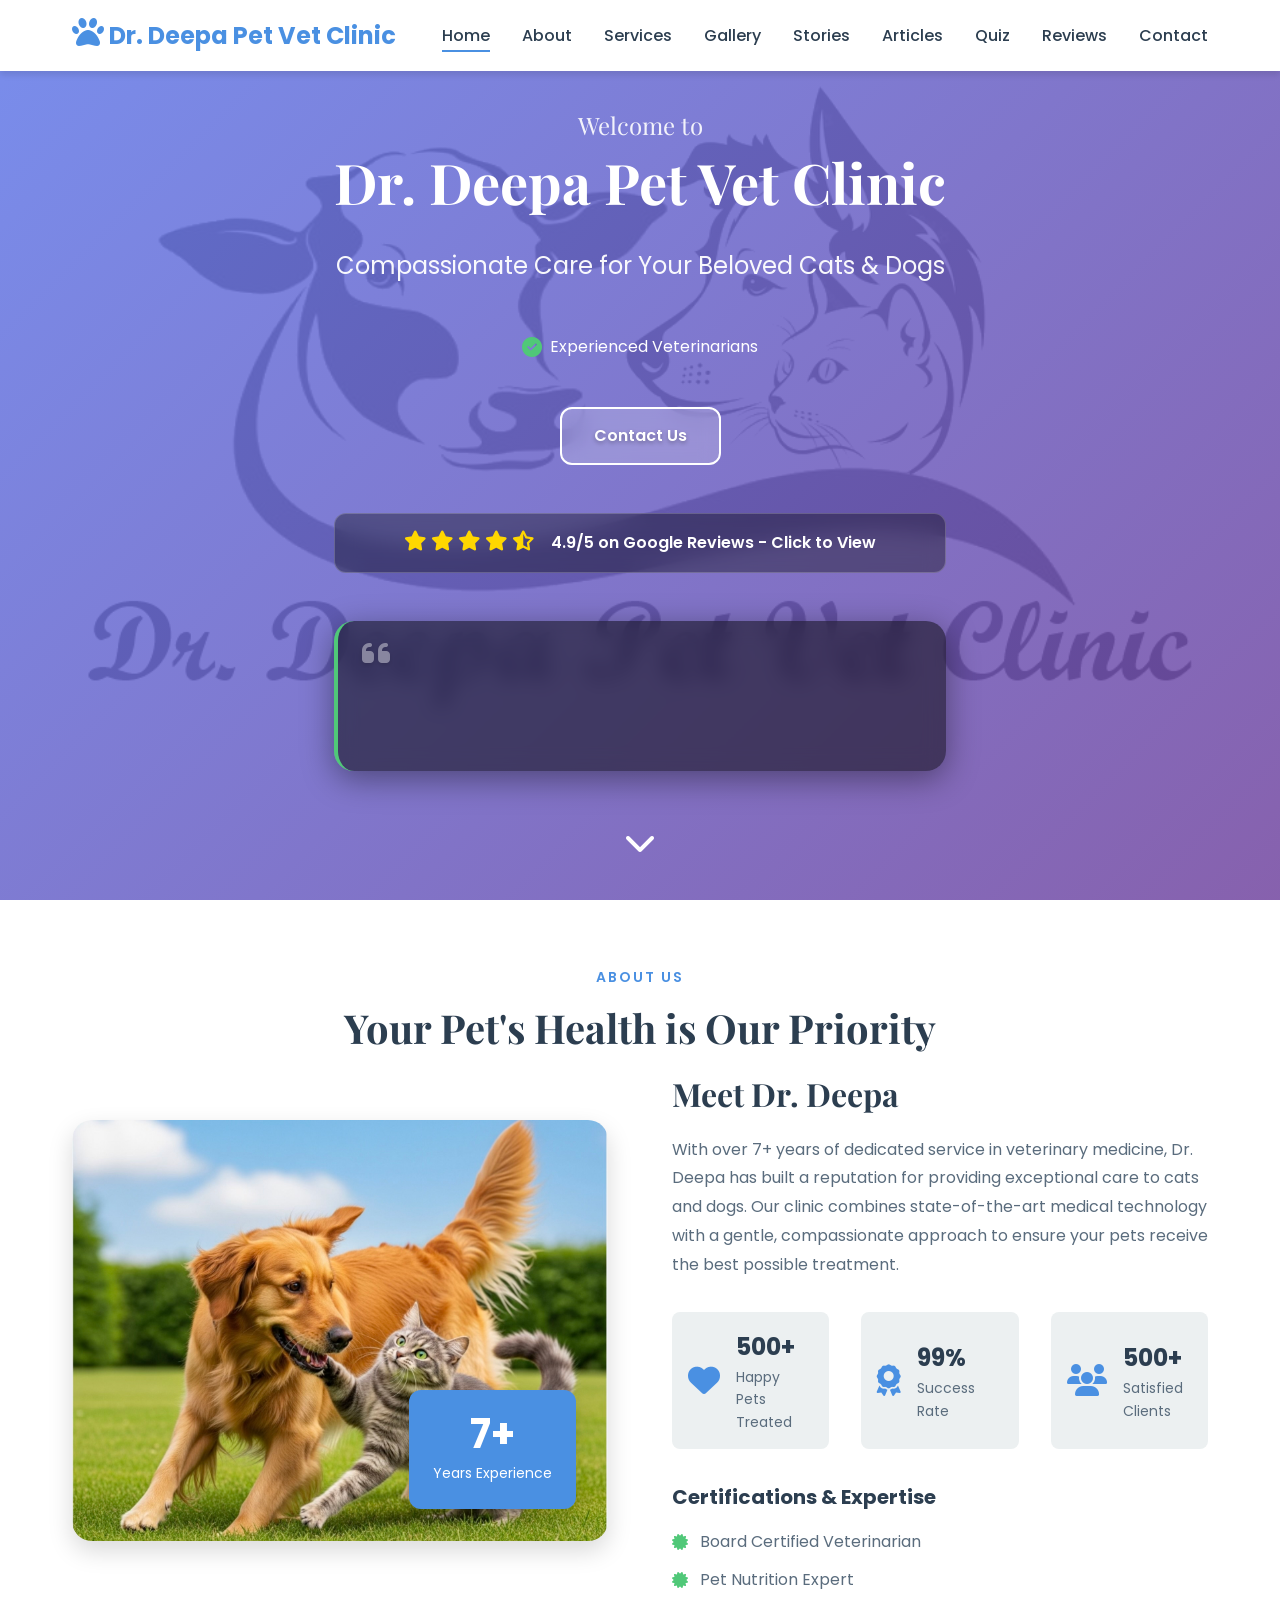
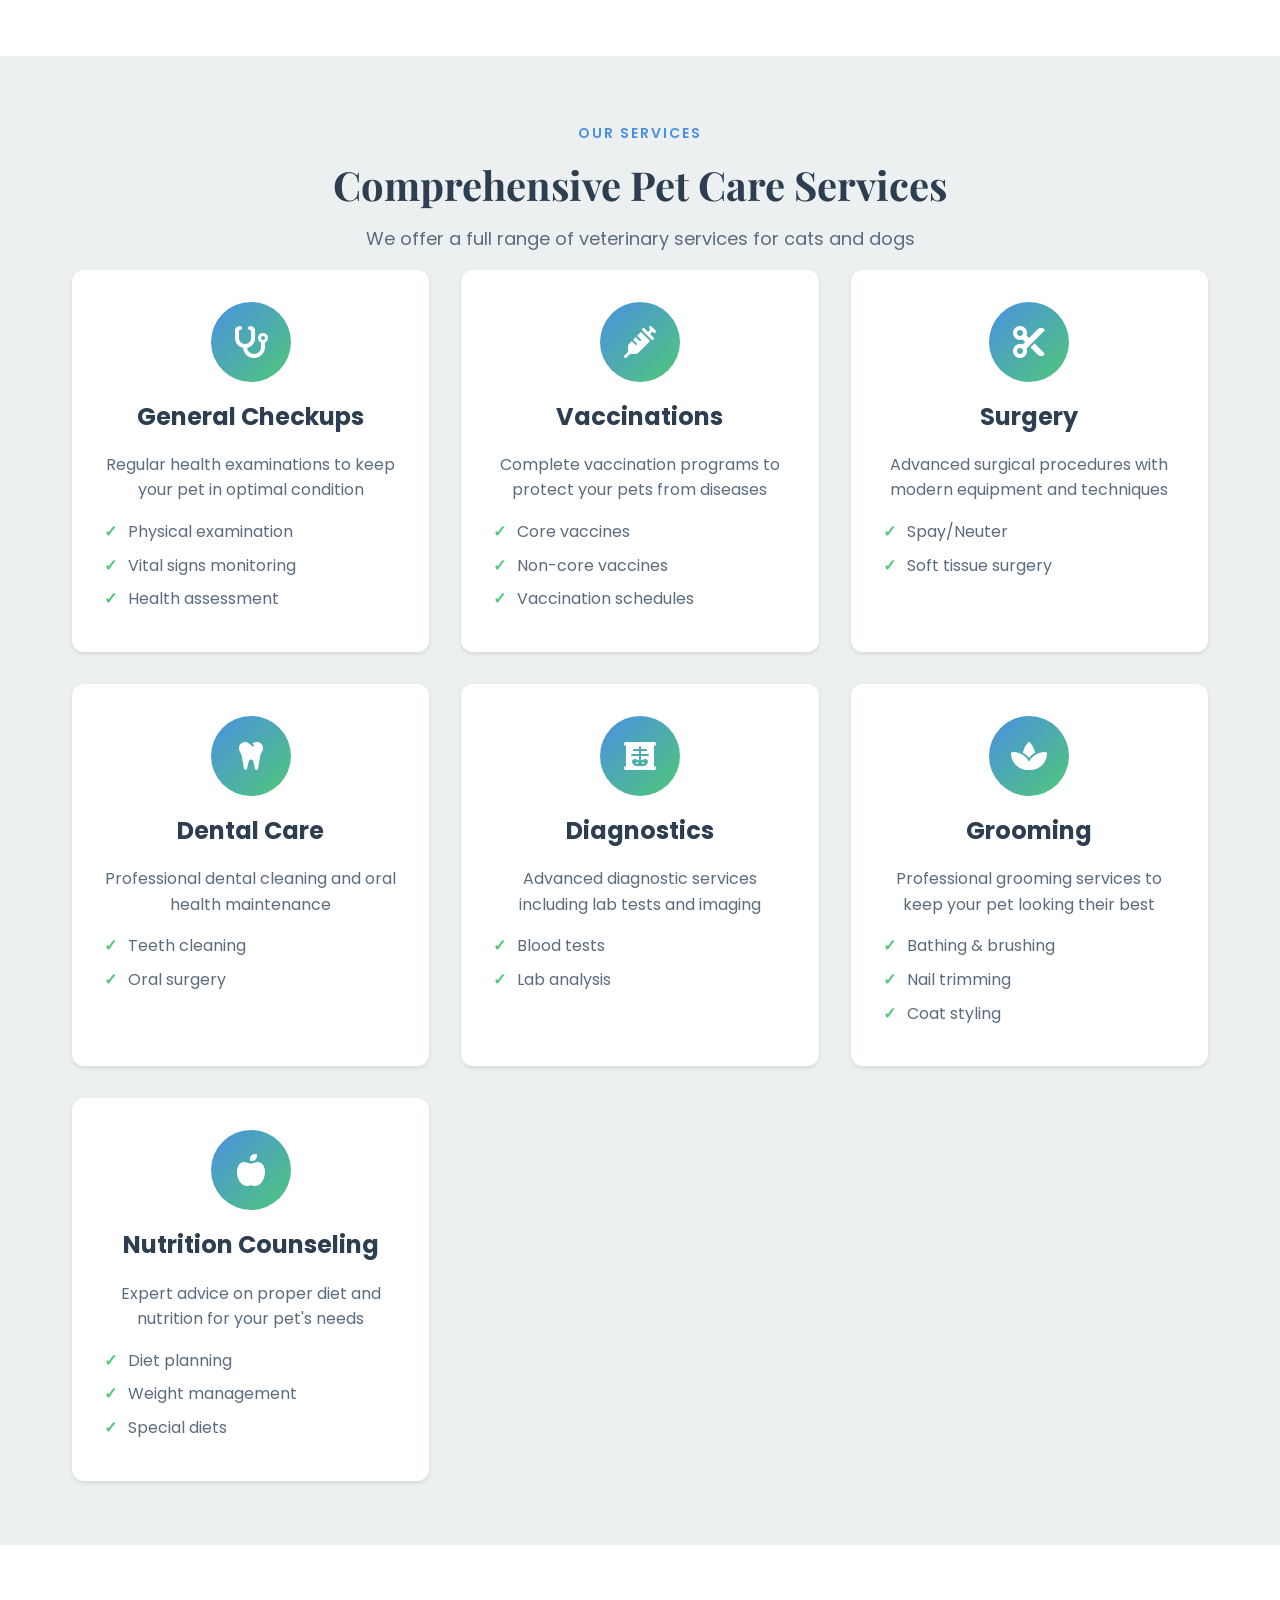
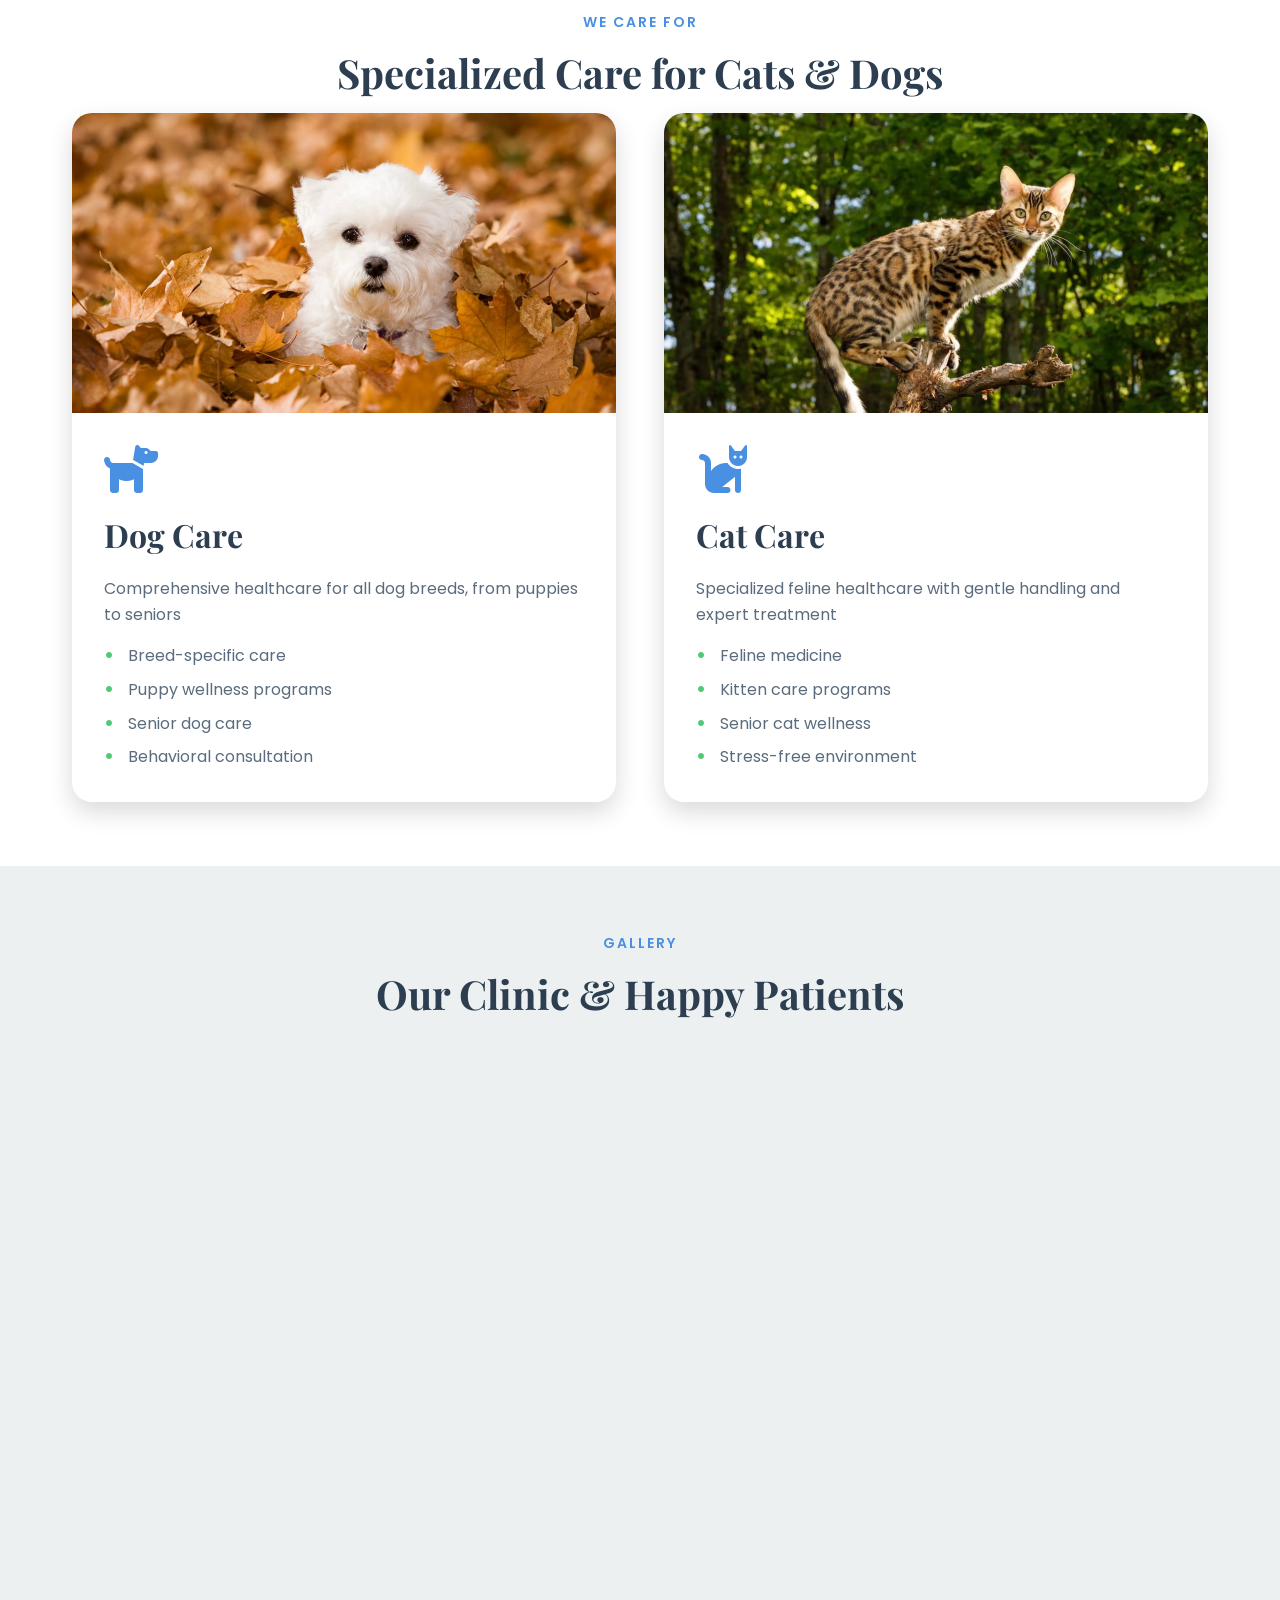
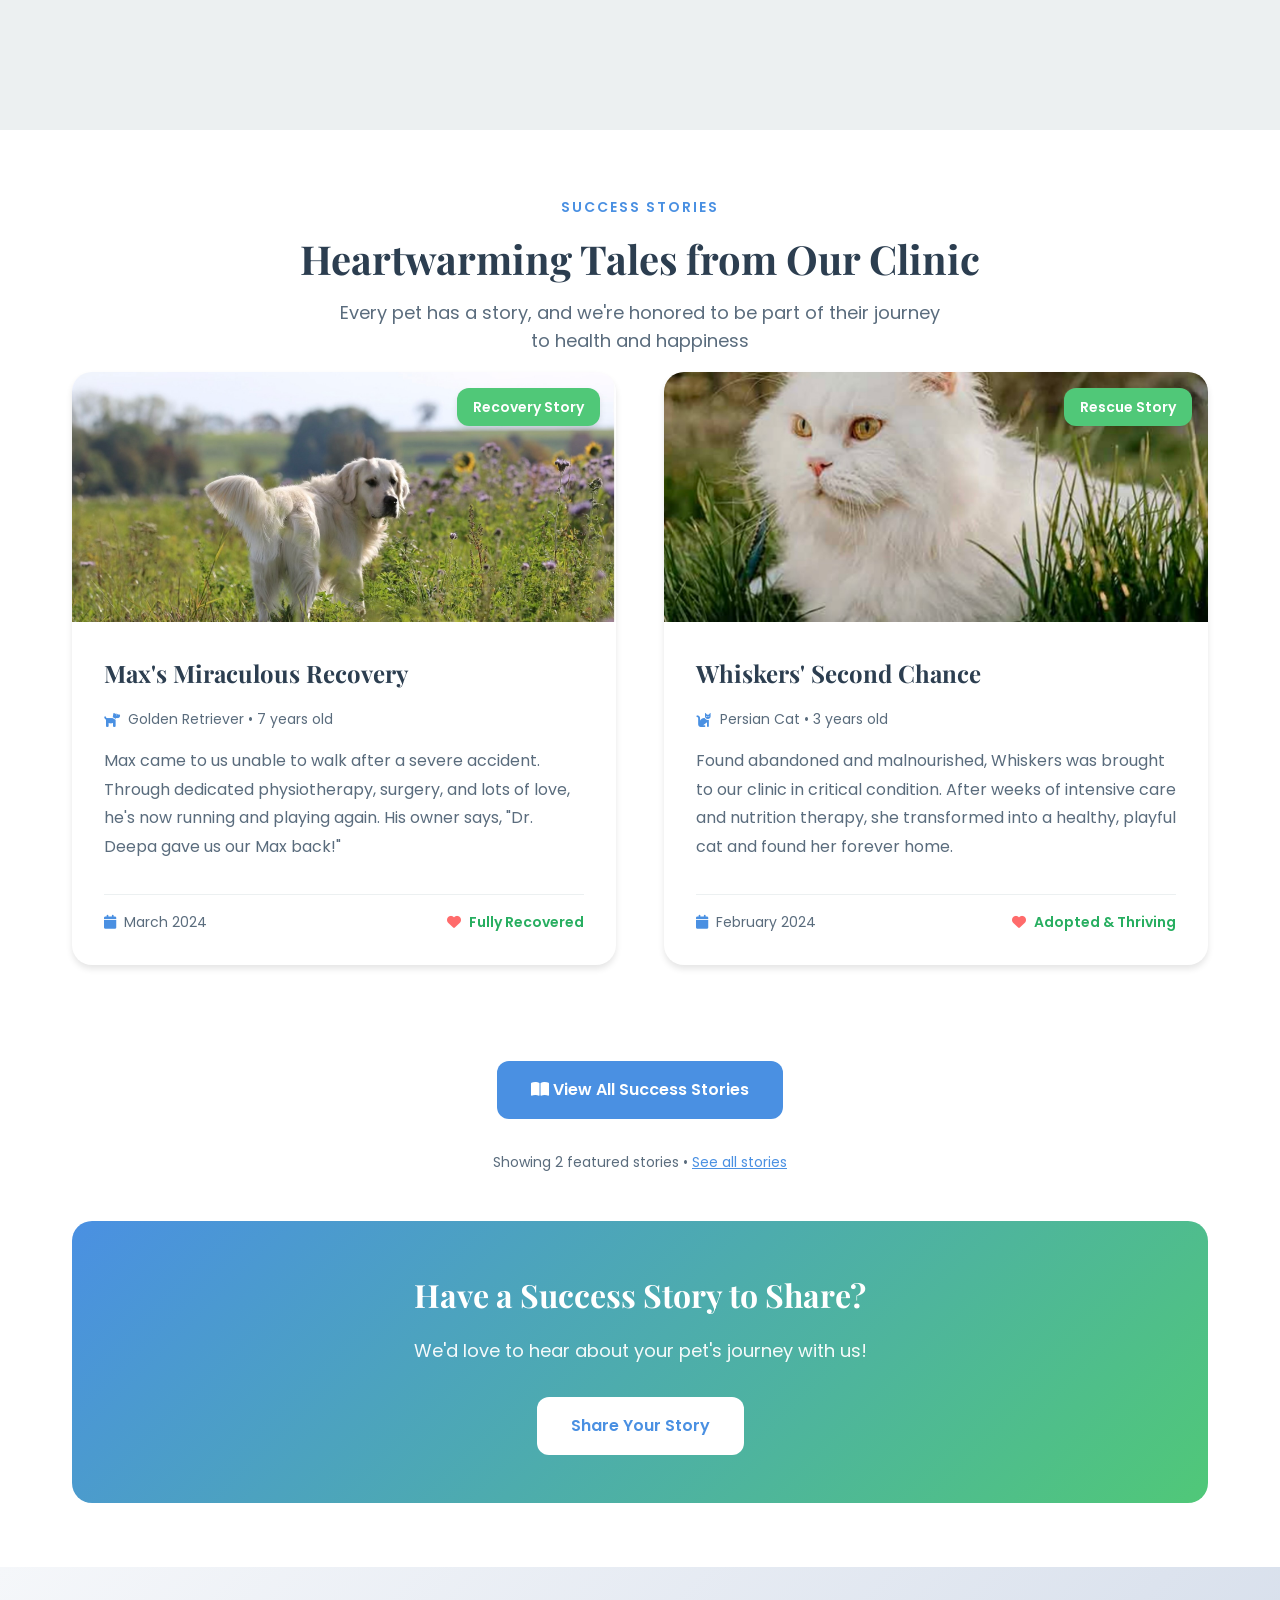
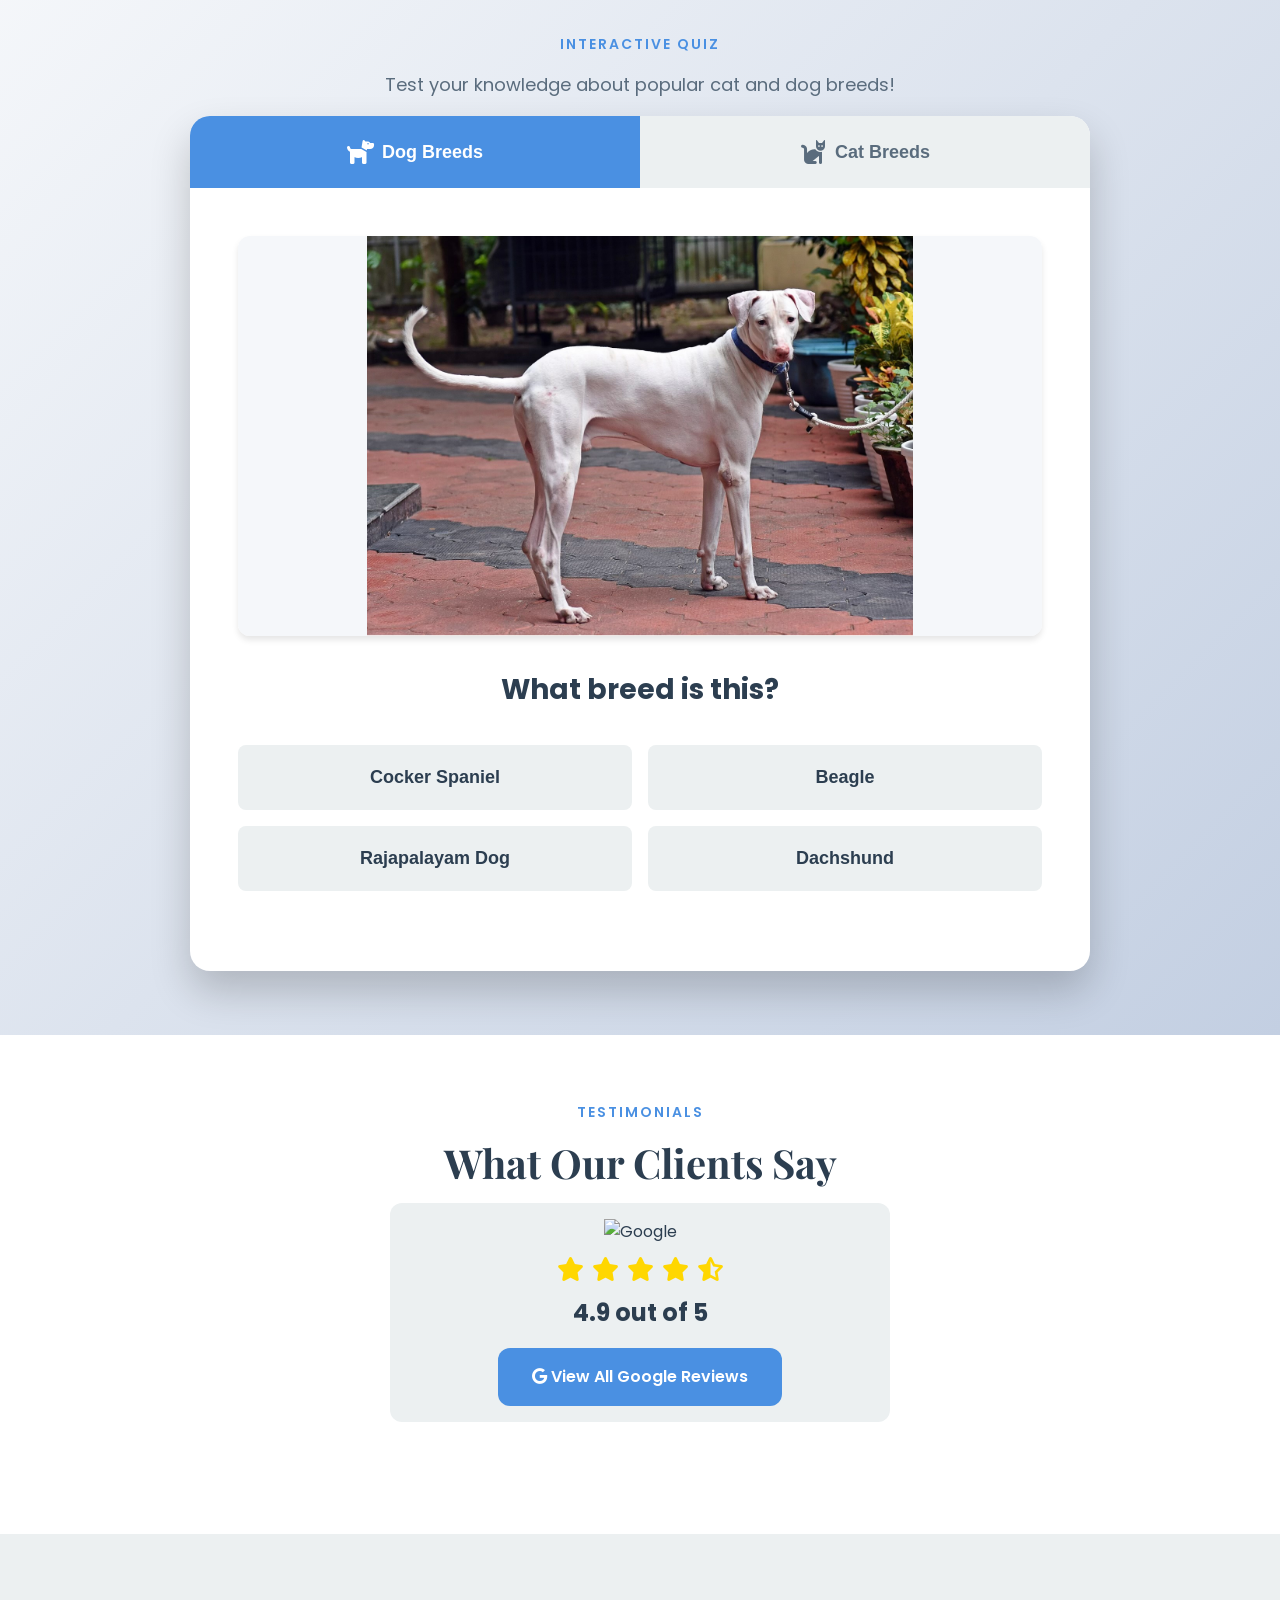
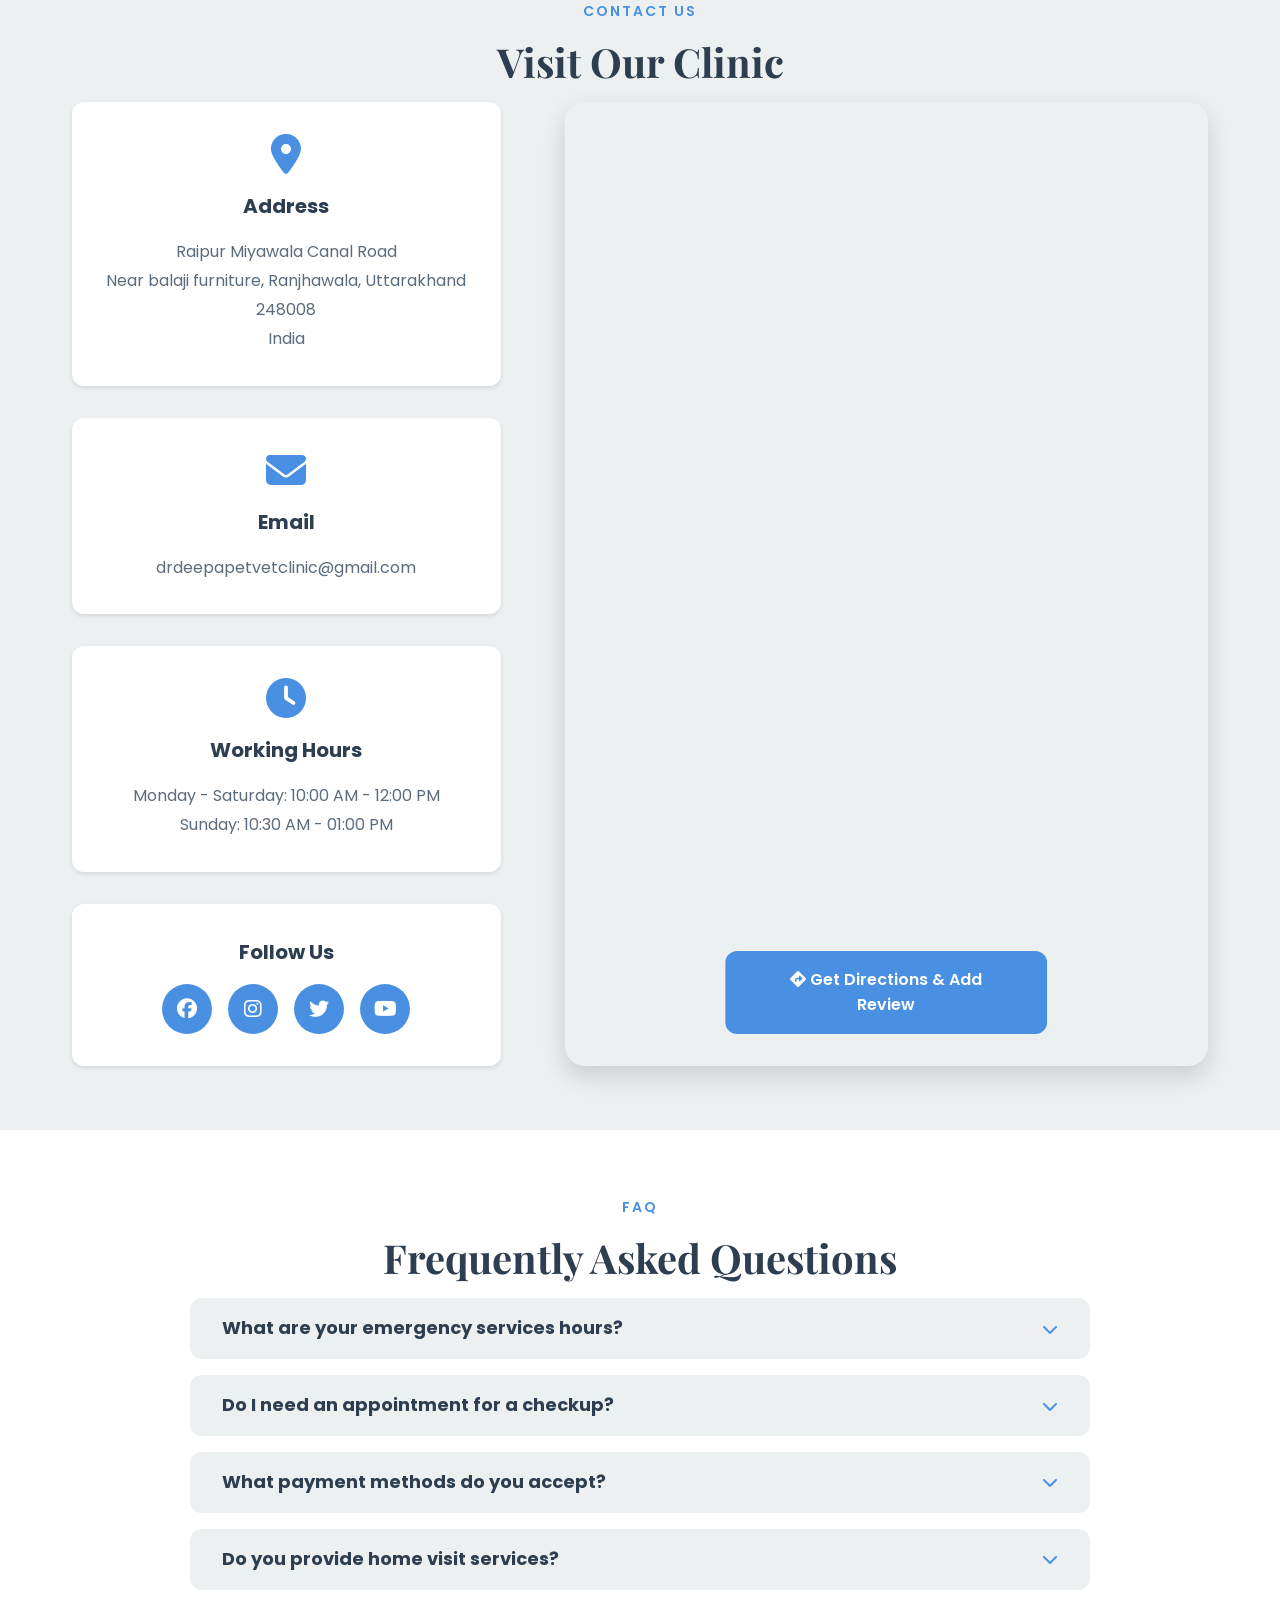
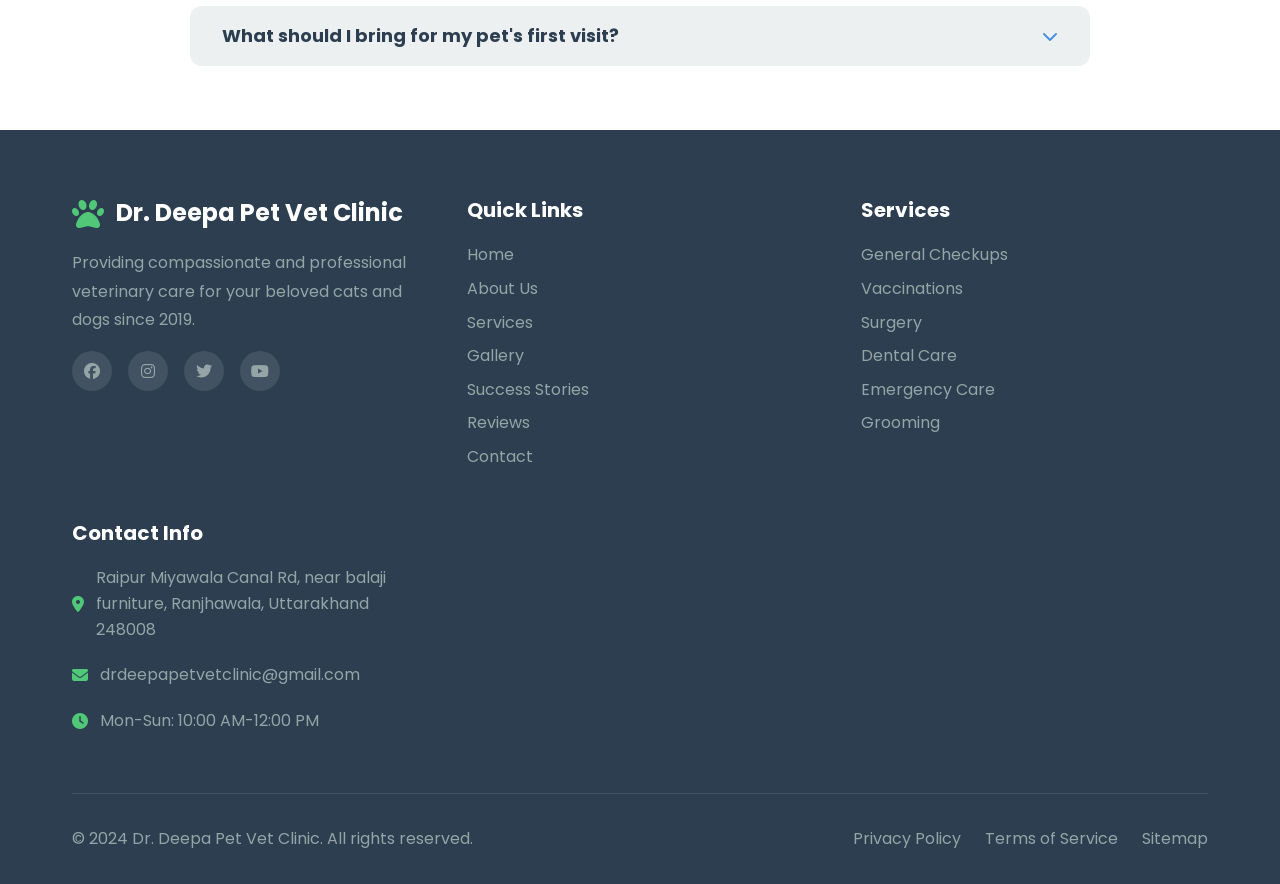
==== index.html @ 6dcbbefd "remove the share story code from the html pages and insert into the gs base dir" ====
<!DOCTYPE html>
<html lang="en">
<head>
    <meta charset="UTF-8">
    <meta name="viewport" content="width=device-width, initial-scale=1.0">
    <meta name="description" content="Dr. Deepa Pet Vet Clinic - Professional veterinary care for cats and dogs. Expert pet healthcare services with compassion and dedication.">
    <meta name="keywords" content="veterinary clinic, pet care, dog vet, cat vet, pet hospital, animal clinic">
    <title>Dr. Deepa Pet Vet Clinic - Expert Care for Your Pets</title>
    <link rel="stylesheet" href="css/styles.css">
    <link rel="stylesheet" href="https://cdnjs.cloudflare.com/ajax/libs/font-awesome/6.4.0/css/all.min.css">
    <link rel="preconnect" href="https://fonts.googleapis.com">
    <link rel="preconnect" href="https://fonts.gstatic.com" crossorigin>
    <link href="https://fonts.googleapis.com/css2?family=Poppins:wght@300;400;500;600;700&family=Playfair+Display:wght@600;700&display=swap" rel="stylesheet">
    <script src="js/components-loader.js"></script>
    <!-- Load config before other scripts -->
    <script src="js/config.js"></script>
</head>
<body>
    <!-- Header loads automatically from includes/header.html -->

    <!-- Hero Section -->
    <section id="home" class="hero">
        <div class="hero-overlay"></div>
        <div class="container">
            <div class="hero-content">
                <h1 class="hero-title">
                    <span class="title-small">Welcome to</span>
                    Dr. Deepa Pet Vet Clinic
                </h1>
                <p class="hero-subtitle">Compassionate Care for Your Beloved Cats & Dogs</p>
                <div class="hero-features">
                    <!-- <div class="feature-item">
                        <i class="fas fa-check-circle"></i>
                        <span>24/7 Emergency Care</span>
                    </div> -->
                    <div class="feature-item">
                        <i class="fas fa-check-circle"></i>
                        <span>Experienced Veterinarians</span>
                    </div>
                    <!--<div class="feature-item">
                        <i class="fas fa-check-circle"></i>
                        <span>Modern Facilities</span>
                    </div>-->
                </div>
                                
                <div class="hero-buttons">
                    <!--<a href="#appointment" class="btn btn-primary">Book Appointment</a> -->
                    <a href="#contact" class="btn btn-secondary">Contact Us</a>
                </div>
                <a href="https://www.google.com/maps/place/Dr.+Deepa+pet+vet+clinic/@30.2950861,78.0980542,893m/data=!3m1!1e3!4m8!3m7!1s0x390929faa0e5a02b:0xa0e7e390190be744!8m2!3d30.2951689!4d78.0978351!9m1!1b1!16s%2Fg%2F11kj9lx5db?entry=ttu&g_ep=EgoyMDI2MDMyNC4wIKXMDSoASAFQAw%3D%3D" target="_blank" class="google-rating-hero" style="text-decoration: none; color: inherit; cursor: pointer;">
                    <div class="rating-stars">
                        <i class="fas fa-star"></i>
                        <i class="fas fa-star"></i>
                        <i class="fas fa-star"></i>
                        <i class="fas fa-star"></i>
                        <i class="fas fa-star-half-alt"></i>
                    </div>
                    <span class="rating-text">4.9/5 on Google Reviews - Click to View</span>
                </a>
                                <!-- Rotating Quotes Section -->
                <div class="hero-quotes">
                    <div class="quote-container">
                        <i class="fas fa-quote-left quote-icon"></i>
                        <p class="quote-text" id="quoteText"></p>
                        <span class="quote-author" id="quoteAuthor"></span>
                    </div>
                </div>
            </div>
        </div>
        <div class="hero-scroll">
            <a href="#about">
                <i class="fas fa-chevron-down"></i>
            </a>
        </div>
    </section>

    <!-- About Section -->
    <section id="about" class="about">
        <div class="container">
            <div class="section-header">
                <span class="section-subtitle">About Us</span>
                <h2 class="section-title">Your Pet's Health is Our Priority</h2>
            </div>
            <div class="about-content">
                <div class="about-image">
                    <img src="images/vet-with-pet.jpg" alt="Dr. Deepa with pet" onerror="this.src='https://images.unsplash.com/photo-1576201836106-db1758fd1c97?w=600&h=400&fit=crop'">
                    <div class="experience-badge">
                        <span class="badge-number">7+</span>
                        <span class="badge-text">Years Experience</span>
                    </div>
                </div>
                <div class="about-text">
                    <h3>Meet Dr. Deepa</h3>
                    <p>With over 7+ years of dedicated service in veterinary medicine, Dr. Deepa has built a reputation for providing exceptional care to cats and dogs. Our clinic combines state-of-the-art medical technology with a gentle, compassionate approach to ensure your pets receive the best possible treatment.</p>
                    <div class="about-stats">
                        <div class="stat-item">
                            <i class="fas fa-heart"></i>
                            <div class="stat-content">
                                <span class="stat-number">500+</span>
                                <span class="stat-label">Happy Pets Treated</span>
                            </div>
                        </div>
                        <div class="stat-item">
                            <i class="fas fa-award"></i>
                            <div class="stat-content">
                                <span class="stat-number">99%</span>
                                <span class="stat-label">Success Rate</span>
                            </div>
                        </div>
                        <div class="stat-item">
                            <i class="fas fa-users"></i>
                            <div class="stat-content">
                                <span class="stat-number">500+</span>
                                <span class="stat-label">Satisfied Clients</span>
                            </div>
                        </div>
                    </div>
                    <div class="certifications">
                        <h4>Certifications & Expertise</h4>
                        <ul>
                            <li><i class="fas fa-certificate"></i> Board Certified Veterinarian</li>
                            <!--<li><i class="fas fa-certificate"></i> Advanced Surgery Specialist</li>-->
                            <li><i class="fas fa-certificate"></i> Pet Nutrition Expert</li>
                            <!--<li><i class="fas fa-certificate"></i> Emergency Care Certified</li>-->
                        </ul>
                    </div>
                </div>
            </div>
        </div>
    </section>

    <!-- Services Section -->
    <section id="services" class="services">
        <div class="container">
            <div class="section-header">
                <span class="section-subtitle">Our Services</span>
                <h2 class="section-title">Comprehensive Pet Care Services</h2>
                <p class="section-description">We offer a full range of veterinary services for cats and dogs</p>
            </div>
            <div class="services-grid">
                <div class="service-card">
                    <div class="service-icon">
                        <i class="fas fa-stethoscope"></i>
                    </div>
                    <h3>General Checkups</h3>
                    <p>Regular health examinations to keep your pet in optimal condition</p>
                    <ul class="service-features">
                        <li>Physical examination</li>
                        <li>Vital signs monitoring</li>
                        <li>Health assessment</li>
                    </ul>
                </div>
                <div class="service-card">
                    <div class="service-icon">
                        <i class="fas fa-syringe"></i>
                    </div>
                    <h3>Vaccinations</h3>
                    <p>Complete vaccination programs to protect your pets from diseases</p>
                    <ul class="service-features">
                        <li>Core vaccines</li>
                        <li>Non-core vaccines</li>
                        <li>Vaccination schedules</li>
                    </ul>
                </div>
                <div class="service-card">
                    <div class="service-icon">
                        <i class="fas fa-cut"></i>
                    </div>
                    <h3>Surgery</h3>
                    <p>Advanced surgical procedures with modern equipment and techniques</p>
                    <ul class="service-features">
                        <li>Spay/Neuter</li>
                        <li>Soft tissue surgery</li>
                        <!--<li>Orthopedic surgery</li>-->
                    </ul>
                </div>
                <div class="service-card">
                    <div class="service-icon">
                        <i class="fas fa-tooth"></i>
                    </div>
                    <h3>Dental Care</h3>
                    <p>Professional dental cleaning and oral health maintenance</p>
                    <ul class="service-features">
                        <li>Teeth cleaning</li>
                        <!--<li>Dental X-rays</li>-->
                        <li>Oral surgery</li>
                    </ul>
                </div>
                <!--<div class="service-card">
                    <div class="service-icon">
                        <i class="fas fa-ambulance"></i>
                    </div>
                    <h3>Emergency Care</h3>
                    <p>24/7 emergency services for urgent pet health situations</p>
                    <ul class="service-features">
                        <li>24/7 availability</li>
                        <li>Critical care</li>
                        <li>Trauma treatment</li>
                    </ul>
                </div>-->
                <div class="service-card">
                    <div class="service-icon">
                        <i class="fas fa-x-ray"></i>
                    </div>
                    <h3>Diagnostics</h3>
                    <p>Advanced diagnostic services including lab tests and imaging</p>
                    <ul class="service-features">
                        <li>Blood tests</li>
                        <!--<li>X-rays & ultrasound</li>-->
                        <li>Lab analysis</li>
                    </ul>
                </div>
                <div class="service-card">
                    <div class="service-icon">
                        <i class="fas fa-spa"></i>
                    </div>
                    <h3>Grooming</h3>
                    <p>Professional grooming services to keep your pet looking their best</p>
                    <ul class="service-features">
                        <li>Bathing & brushing</li>
                        <li>Nail trimming</li>
                        <li>Coat styling</li>
                    </ul>
                </div>
                <div class="service-card">
                    <div class="service-icon">
                        <i class="fas fa-apple-alt"></i>
                    </div>
                    <h3>Nutrition Counseling</h3>
                    <p>Expert advice on proper diet and nutrition for your pet's needs</p>
                    <ul class="service-features">
                        <li>Diet planning</li>
                        <li>Weight management</li>
                        <li>Special diets</li>
                    </ul>
                </div>
            </div>
        </div>
    </section>

    <!-- Pet Types Section -->
    <section class="pet-types">
        <div class="container">
            <div class="section-header">
                <span class="section-subtitle">We Care For</span>
                <h2 class="section-title">Specialized Care for Cats & Dogs</h2>
            </div>
            <div class="pet-types-grid">
                <div class="pet-type-card">
                    <div class="pet-type-image">
                        <img src="images/quiz/dog/Maltese.jpg" alt="Dog care">
                    </div>
                    <div class="pet-type-content">
                        <i class="fas fa-dog"></i>
                        <h3>Dog Care</h3>
                        <p>Comprehensive healthcare for all dog breeds, from puppies to seniors</p>
                        <ul>
                            <li>Breed-specific care</li>
                            <li>Puppy wellness programs</li>
                            <li>Senior dog care</li>
                            <li>Behavioral consultation</li>
                        </ul>
                    </div>
                </div>
                <div class="pet-type-card">
                    <div class="pet-type-image">
                        <img src="images/quiz/cat/Bengal-Cat.jpg" alt="Cat care" onerror="this.src='https://images.unsplash.com/photo-1514888286974-6c03e2ca1dba?w=600&h=400&fit=crop'">
                    </div>
                    <div class="pet-type-content">
                        <i class="fas fa-cat"></i>
                        <h3>Cat Care</h3>
                        <p>Specialized feline healthcare with gentle handling and expert treatment</p>
                        <ul>
                            <li>Feline medicine</li>
                            <li>Kitten care programs</li>
                            <li>Senior cat wellness</li>
                            <li>Stress-free environment</li>
                        </ul>
                    </div>
                </div>
            </div>
        </div>
    </section>

    <!-- Gallery Section -->
    <section id="gallery" class="gallery">
        <div class="container">
            <div class="section-header">
                <span class="section-subtitle">Gallery</span>
                <h2 class="section-title">Our Clinic & Happy Patients</h2>
            </div>
            <div class="gallery-grid">
                <div class="gallery-item">
                    <img src="images/gallery-1.jpg" alt="Clinic reception" onerror="this.src='https://images.unsplash.com/photo-1629909613654-28e377c37b09?w=400&h=300&fit=crop'">
                    <div class="gallery-overlay">
                        <i class="fas fa-search-plus"></i>
                    </div>
                </div>
                <div class="gallery-item">
                    <img src="images/gallery-2.jpg" alt="Treatment room" onerror="this.src='https://images.unsplash.com/photo-1628009368231-7bb7cfcb0def?w=400&h=300&fit=crop'">
                    <div class="gallery-overlay">
                        <i class="fas fa-search-plus"></i>
                    </div>
                </div>
                <div class="gallery-item">
                    <img src="images/gallery-3.jpg" alt="Happy dog patient" onerror="this.src='https://images.unsplash.com/photo-1583337130417-3346a1be7dee?w=400&h=300&fit=crop'">
                    <div class="gallery-overlay">
                        <i class="fas fa-search-plus"></i>
                    </div>
                </div>
                <div class="gallery-item">
                    <img src="images/gallery-4.jpg" alt="Happy cat patient" onerror="this.src='https://images.unsplash.com/photo-1573865526739-10c1dd7aa5d0?w=400&h=300&fit=crop'">
                    <div class="gallery-overlay">
                        <i class="fas fa-search-plus"></i>
                    </div>
                </div>
                <div class="gallery-item">
                    <img src="images/gallery-5.jpg" alt="Surgery room" onerror="this.src='https://images.unsplash.com/photo-1551601651-2a8555f1a136?w=400&h=300&fit=crop'">
                    <div class="gallery-overlay">
                        <i class="fas fa-search-plus"></i>
                    </div>
                </div>
                <div class="gallery-item">
                    <img src="images/gallery-6.jpg" alt="Waiting area" onerror="this.src='https://images.unsplash.com/photo-1587300003388-59208cc962cb?w=400&h=300&fit=crop'">
                    <div class="gallery-overlay">
                        <i class="fas fa-search-plus"></i>
                    </div>
                </div>
            </div>
        </div>
    </section>

    <!-- Success Stories Section -->
    <section id="success-stories" class="success-stories">
        <div class="container">
            <div class="section-header">
                <span class="section-subtitle">Success Stories</span>
                <h2 class="section-title">Heartwarming Tales from Our Clinic</h2>
                <p class="section-description">Every pet has a story, and we're honored to be part of their journey to health and happiness</p>
            </div>
            <div class="stories-grid">
                <div class="story-card">
                    <div class="story-image">
                        <img src="images/quiz/dog/golden-retriever.jpg" alt="Max the Golden Retriever" onerror="this.src='https://images.unsplash.com/photo-1633722715463-d30f4f325e24?w=600&h=400&fit=crop'">
                        <div class="story-badge">Recovery Story</div>
                    </div>
                    <div class="story-content">
                        <h3>Max's Miraculous Recovery</h3>
                        <p class="story-meta"><i class="fas fa-dog"></i> Golden Retriever • 7 years old</p>
                        <p class="story-text">Max came to us unable to walk after a severe accident. Through dedicated physiotherapy, surgery, and lots of love, he's now running and playing again. His owner says, "Dr. Deepa gave us our Max back!"</p>
                        <div class="story-footer">
                            <span class="story-date"><i class="fas fa-calendar"></i> March 2024</span>
                            <span class="story-outcome"><i class="fas fa-heart"></i> Fully Recovered</span>
                        </div>
                    </div>
                </div>

                <div class="story-card">
                    <div class="story-image">
                        <img src="images/quiz/cat/Persian.jpg" alt="Whiskers the Persian Cat" onerror="this.src='https://images.unsplash.com/photo-1574158622682-e40e69881006?w=600&h=400&fit=crop'">
                        <div class="story-badge">Rescue Story</div>
                    </div>
                    <div class="story-content">
                        <h3>Whiskers' Second Chance</h3>
                        <p class="story-meta"><i class="fas fa-cat"></i> Persian Cat • 3 years old</p>
                        <p class="story-text">Found abandoned and malnourished, Whiskers was brought to our clinic in critical condition. After weeks of intensive care and nutrition therapy, she transformed into a healthy, playful cat and found her forever home.</p>
                        <div class="story-footer">
                            <span class="story-date"><i class="fas fa-calendar"></i> February 2024</span>
                            <span class="story-outcome"><i class="fas fa-heart"></i> Adopted & Thriving</span>
                        </div>
                    </div>
                </div>
            </div>
            
            <div class="view-more-stories">
                <a href="stories.html" class="btn btn-primary" target="_blank">
                    <i class="fas fa-book-open"></i> View All Success Stories
                </a>
                <p class="stories-count">Showing 2 featured stories • <a href="stories.html" target="_blank" style="color: var(--primary-color); text-decoration: underline;">See all stories</a></p>
            </div>
            
            <div class="share-story-cta">
                <h3>Have a Success Story to Share?</h3>
                <p>We'd love to hear about your pet's journey with us!</p>
                <a href="#contact" class="btn btn-primary">Share Your Story</a>
            </div>
        </div>
    </section>

    <!-- Pet Breed Quiz Section -->
    <section id="breed-quiz" class="breed-quiz">
        <div class="container">
            <div class="section-header">
                <span class="section-subtitle">Interactive Quiz</span>
                <p class="section-description">Test your knowledge about popular cat and dog breeds!</p>
                
            </div>
            
            <div class="quiz-container">
                <div class="quiz-tabs">
                    <button class="quiz-tab active" data-pet="dog">
                        <i class="fas fa-dog"></i> Dog Breeds
                    </button>
                    <button class="quiz-tab" data-pet="cat">
                        <i class="fas fa-cat"></i> Cat Breeds
                    </button>
                </div>

                <div class="quiz-content">
                    <div class="quiz-image-container">
                        <img id="quizImage" src="" alt="Pet breed" class="quiz-image">
                    </div>
                    
                    <div class="quiz-question">
                        <h3 id="quizQuestion">What breed is this?</h3>
                        <div class="quiz-options" id="quizOptions">
                            <!-- Options will be populated by JavaScript -->
                        </div>
                    </div>

                    <div class="quiz-result" id="quizResult" style="display: none;">
                        <div class="result-content">
                            <i class="fas fa-check-circle result-icon"></i>
                            <h3 id="resultTitle"></h3>
                            <p id="resultMessage"></p>
                            <button class="btn btn-primary" id="learnMoreBtn">
                                <i class="fas fa-book-open"></i> Learn More About This Breed
                            </button>
                            <button class="btn btn-secondary" id="nextQuestionBtn">
                                <i class="fas fa-redo"></i> Try Another Breed
                            </button>
                        </div>
                    </div>
                </div>
            </div>
        </div>
    </section>

    <!-- Testimonials Section -->
    <section id="testimonials" class="testimonials">
        <div class="container">
            <div class="section-header">
                <span class="section-subtitle">Testimonials</span>
                <h2 class="section-title">What Our Clients Say</h2>
                <div class="google-rating-section">
                    <img src="https://www.google.com/images/branding/googlelogo/2x/googlelogo_color_92x30dp.png" alt="Google" class="google-logo">
                    <div class="rating-display">
                        <div class="rating-stars-large">
                            <i class="fas fa-star"></i>
                            <i class="fas fa-star"></i>
                            <i class="fas fa-star"></i>
                            <i class="fas fa-star"></i>
                            <i class="fas fa-star-half-alt"></i>
                        </div>
                        <span class="rating-score">4.9 out of 5</span>
                        <!--<span class="rating-count">Based on 60+ Google reviews</span>-->
                        <a href="https://www.google.com/maps/place/Dr.+Deepa+pet+vet+clinic/@30.2950861,78.0980542,893m/data=!3m1!1e3!4m8!3m7!1s0x390929faa0e5a02b:0xa0e7e390190be744!8m2!3d30.2951689!4d78.0978351!9m1!1b1!16s%2Fg%2F11kj9lx5db?entry=ttu&g_ep=EgoyMDI2MDMyNC4wIKXMDSoASAFQAw%3D%3D" target="_blank" class="btn btn-primary" style="margin-top: 1rem; display: inline-block;">
                            <i class="fab fa-google"></i> View All Google Reviews
                        </a>
                    </div>
                </div>
            </div>
            <div class="testimonials-grid">
                <!-- Reviews will be loaded dynamically from data/reviews.json -->
                <!-- Make sure you're running a local server (see START_SERVER.md) -->
            </div>
        </div>
    </section>

    <!-- Appointment Section -->
    <section id="appointment" class="appointment">
        <div class="container">
            <div class="appointment-wrapper">
                <div class="appointment-info">
                    <h2>Book an Appointment</h2>
                    <p>Schedule a visit for your beloved pet today. We're here to provide the best care possible.</p>
                    <div class="appointment-features">
                        <div class="feature">
                            <i class="fas fa-clock"></i>
                            <div>
                                <h4>Flexible Hours</h4>
                                <p>Mon-Sat: 9:00 AM - 8:00 PM<br>Sunday: 10:00 AM - 6:00 PM</p>
                            </div>
                        </div>
                        <div class="feature">
                            <i class="fas fa-phone-alt"></i>
                            <div>
                                <h4>Call Us</h4>
                                <p>+91 98765 43210<br>+91 98765 43211</p>
                            </div>
                        </div>
                        <div class="feature">
                            <i class="fas fa-ambulance"></i>
                            <div>
                                <h4>Emergency</h4>
                                <p>24/7 Emergency Services<br>Available</p>
                            </div>
                        </div>
                    </div>
                </div>
                <div class="appointment-form">
                    <form id="appointmentForm">
                        <div class="form-group">
                            <label for="petOwnerName">Your Name *</label>
                            <input type="text" id="petOwnerName" name="petOwnerName" required>
                        </div>
                        <div class="form-group">
                            <label for="email">Email *</label>
                            <input type="email" id="email" name="email" required>
                        </div>
                        <div class="form-group">
                            <label for="phone">Phone Number *</label>
                            <input type="tel" id="phone" name="phone" required>
                        </div>
                        <div class="form-group">
                            <label for="petName">Pet Name *</label>
                            <input type="text" id="petName" name="petName" required>
                        </div>
                        <div class="form-row">
                            <div class="form-group">
                                <label for="petType">Pet Type *</label>
                                <select id="petType" name="petType" required>
                                    <option value="">Select</option>
                                    <option value="dog">Dog</option>
                                    <option value="cat">Cat</option>
                                </select>
                            </div>
                            <div class="form-group">
                                <label for="petBreed">Breed</label>
                                <input type="text" id="petBreed" name="petBreed">
                            </div>
                        </div>
                        <div class="form-row">
                            <div class="form-group">
                                <label for="appointmentDate">Preferred Date *</label>
                                <input type="date" id="appointmentDate" name="appointmentDate" required>
                            </div>
                            <div class="form-group">
                                <label for="appointmentTime">Preferred Time *</label>
                                <input type="time" id="appointmentTime" name="appointmentTime" required>
                            </div>
                        </div>
                        <div class="form-group">
                            <label for="service">Service Required *</label>
                            <select id="service" name="service" required>
                                <option value="">Select Service</option>
                                <option value="checkup">General Checkup</option>
                                <option value="vaccination">Vaccination</option>
                                <option value="surgery">Surgery</option>
                                <option value="dental">Dental Care</option>
                                <option value="emergency">Emergency</option>
                                <option value="grooming">Grooming</option>
                                <option value="other">Other</option>
                            </select>
                        </div>
                        <div class="form-group">
                            <label for="message">Additional Notes</label>
                            <textarea id="message" name="message" rows="4"></textarea>
                        </div>
                        <button type="submit" class="btn btn-primary btn-block">Book Appointment</button>
                    </form>
                </div>
            </div>
        </div>
    </section>

    <!-- Contact & Location Section -->
    <section id="contact" class="contact">
        <div class="container">
            <div class="section-header">
                <span class="section-subtitle">Contact Us</span>
                <h2 class="section-title">Visit Our Clinic</h2>
            </div>
            <div class="contact-wrapper">
                <div class="contact-info">
                    <div class="info-card">
                        <i class="fas fa-map-marker-alt"></i>
                        <h3>Address</h3>
                        <p>Raipur Miyawala Canal Road<br>Near balaji furniture, Ranjhawala, Uttarakhand 248008<br>India</p>
                    </div>
                    <!--<div class="info-card">
                        <i class="fas fa-phone"></i>
                        <h3>Phone</h3>
                        <p>Main: +91 98765 43210<br>Emergency: +91 98765 43211<br>Fax: +91 22 1234 5678</p>
                    </div>-->
                    <div class="info-card">
                        <i class="fas fa-envelope"></i>
                        <h3>Email</h3>
                        <p>drdeepapetvetclinic@gmail.com</p>
                    </div>
                    <div class="info-card">
                        <i class="fas fa-clock"></i>
                        <h3>Working Hours</h3>
                        <p>Monday - Saturday: 10:00 AM - 12:00 PM<br>Sunday: 10:30 AM - 01:00 PM</p>
                    </div>
                    <div class="social-links">
                        <h3>Follow Us</h3>
                        <div class="social-icons">
                            <a href="#" aria-label="Facebook"><i class="fab fa-facebook"></i></a>
                            <a href="#" aria-label="Instagram"><i class="fab fa-instagram"></i></a>
                            <a href="#" aria-label="Twitter"><i class="fab fa-twitter"></i></a>
                            <a href="#" aria-label="YouTube"><i class="fab fa-youtube"></i></a>
                        </div>
                    </div>
                </div>
                <div class="contact-map">
                    <div id="map" class="map-container">
                        <!-- Google Maps will be embedded here -->
                        <iframe src="https://www.google.com/maps/embed?pb=!1m14!1m8!1m3!1d14300.128964304418!2d78.0978996!3d30.2954989!3m2!1i1024!2i768!4f13.1!3m3!1m2!1s0x390929faa0e5a02b%3A0xa0e7e390190be744!2sDr.%20Deepa%20pet%20vet%20clinic!5e1!3m2!1sen!2sin!4v1774443866300!5m2!1sen!2sin" 
                        width="600" 
                        height="450" 
                        style="border:0;" 
                        allowfullscreen="" 
                        loading="lazy" 
                        referrerpolicy="no-referrer-when-downgrade">
                    </iframe>                         
                
                    </div>
                    <div class="map-overlay">
                        <a href="https://maps.app.goo.gl/TKbkKxCZtHVjXxyQ7" target="_blank" class="btn btn-primary">
                            <i class="fas fa-directions"></i> Get Directions & Add Review
                        </a>
                    </div>
                </div>
            </div>
        </div>
    </section>

    <!-- FAQ Section -->
    <section class="faq">
        <div class="container">
            <div class="section-header">
                <span class="section-subtitle">FAQ</span>
                <h2 class="section-title">Frequently Asked Questions</h2>
            </div>
            <div class="faq-grid">
                <div class="faq-item">
                    <div class="faq-question">
                        <h3>What are your emergency services hours?</h3>
                        <i class="fas fa-chevron-down"></i>
                    </div>
                    <div class="faq-answer">
                        <p>As of now, we are not providing 24/7 emergency services, but we are expecting to expand our resources in the future to offer round-the-clock care. Currently, our emergency services are available during our regular working hours: Monday-Saturday (10:00 AM - 12:00 PM) and Sunday (10:30 AM - 12:00 PM).</p>
                    </div>
                </div>
                <div class="faq-item">
                    <div class="faq-question">
                        <h3>Do I need an appointment for a checkup?</h3>
                        <i class="fas fa-chevron-down"></i>
                    </div>
                    <div class="faq-answer">
                        <p>While we accept walk-ins, we recommend booking an appointment to minimize wait times and ensure Dr. Deepa can give your pet the attention they deserve.</p>
                    </div>
                </div>
                <div class="faq-item">
                    <div class="faq-question">
                        <h3>What payment methods do you accept?</h3>
                        <i class="fas fa-chevron-down"></i>
                    </div>
                    <div class="faq-answer">
                        <p>We accept only Cash and UPI.</p>
                    </div>
                </div>
                <div class="faq-item">
                    <div class="faq-question">
                        <h3>Do you provide home visit services?</h3>
                        <i class="fas fa-chevron-down"></i>
                    </div>
                    <div class="faq-answer">
                        <p>Yes, we offer home visit services for senior pets or those with mobility issues. Please call us to schedule a home visit appointment.</p>
                    </div>
                </div>
                <div class="faq-item">
                    <div class="faq-question">
                        <h3>What should I bring for my pet's first visit?</h3>
                        <i class="fas fa-chevron-down"></i>
                    </div>
                    <div class="faq-answer">
                        <p>Please bring any previous medical records, vaccination history, current medications, and a list of any concerns or questions you have about your pet's health.</p>
                    </div>
                </div>
            </div>
        </div>
    </section>

    <!-- Footer and Scroll to Top Button load automatically from includes/footer.html -->

    <script src="js/script.js"></script>
    <script src="js/quiz-data.js"></script>
    <script src="js/load-quotes.js"></script>
    <script src="js/load-reviews.js"></script>
    <script src="js/testimonials-carousel.js"></script>
    <script src="js/gradient-changer.js"></script>
    <script src="js/open-story-form.js"></script>
</body>
</html>
---- css/styles.css ----
/* ===================================
   CSS Reset & Base Styles
   =================================== */
* {
    margin: 0;
    padding: 0;
    box-sizing: border-box;
}

:root {
    /* Color Palette */
    --primary-color: #4A90E2;
    --secondary-color: #50C878;
    --accent-color: #FF6B6B;
    --dark-color: #2C3E50;
    --light-color: #ECF0F1;
    --white: #FFFFFF;
    --gray: #5A6C7D;
    --light-gray: #95A5A6;
    --success: #27AE60;
    --warning: #F39C12;
    --danger: #E74C3C;
    
    /* Typography */
    --font-primary: 'Poppins', sans-serif;
    --font-heading: 'Playfair Display', serif;
    
    /* Spacing */
    --spacing-xs: 0.5rem;
    --spacing-sm: 1rem;
    --spacing-md: 2rem;
    --spacing-lg: 3rem;
    --spacing-xl: 4rem;
    
    /* Border Radius */
    --radius-sm: 4px;
    --radius-md: 8px;
    --radius-lg: 12px;
    --radius-xl: 20px;
    
    /* Shadows */
    --shadow-sm: 0 2px 4px rgba(0, 0, 0, 0.1);
    --shadow-md: 0 4px 6px rgba(0, 0, 0, 0.1);
    --shadow-lg: 0 10px 25px rgba(0, 0, 0, 0.15);
    --shadow-xl: 0 20px 40px rgba(0, 0, 0, 0.2);
    
    /* Transitions */
    --transition-fast: 0.2s ease;
    --transition-normal: 0.3s ease;
    --transition-slow: 0.5s ease;
}

html {
    scroll-behavior: smooth;
    font-size: 16px;
}

body {
    font-family: var(--font-primary);
    color: var(--dark-color);
    line-height: 1.6;
    overflow-x: hidden;
}

img {
    max-width: 100%;
    height: auto;
    display: block;
}

a {
    text-decoration: none;
    color: inherit;
    transition: var(--transition-normal);
}

ul {
    list-style: none;
}

/* ===================================
   Container & Layout
   =================================== */
.container {
    max-width: 1200px;
    margin: 0 auto;
    padding: 0 var(--spacing-md);
}

.section-header {
    text-align: center;
    margin-bottom: var(--spacing-sm);
}

.section-subtitle {
    display: inline-block;
    color: var(--primary-color);
    font-weight: 600;
    text-transform: uppercase;
    letter-spacing: 2px;
    font-size: 0.875rem;
    margin-bottom: var(--spacing-sm);
}

.section-title {
    font-family: var(--font-heading);
    font-size: 2.5rem;
    color: var(--dark-color);
    margin-bottom: var(--spacing-sm);
    line-height: 1.2;
}

.section-description {
    color: var(--gray);
    font-size: 1.125rem;
    max-width: 600px;
    margin: 0 auto;
}

/* ===================================
   Buttons
   =================================== */
.btn {
    display: inline-block;
    padding: 0.875rem 2rem;
    border-radius: var(--radius-lg);
    font-weight: 600;
    text-align: center;
    cursor: pointer;
    transition: var(--transition-normal);
    border: 2px solid transparent;
    font-size: 1rem;
}

.btn-primary {
    background: var(--primary-color);
    color: var(--white);
}

.btn-primary:hover {
    background: #3A7BC8;
    transform: translateY(-2px);
    box-shadow: var(--shadow-md);
}

.btn-secondary {
    background: rgba(255, 255, 255, 0.2);
    color: var(--white);
    border-color: var(--white);
    backdrop-filter: blur(10px);
    text-shadow: 0 2px 4px rgba(0, 0, 0, 0.3);
}

.btn-secondary:hover {
    background: var(--white);
    color: var(--primary-color);
    border-color: var(--white);
    text-shadow: none;
}

/* Secondary button on light backgrounds */
.quiz-result .btn-secondary,
.section:not(.hero) .btn-secondary {
    background: var(--secondary-color);
    color: var(--white);
    border-color: var(--secondary-color);
    text-shadow: none;
}

.quiz-result .btn-secondary:hover,
.section:not(.hero) .btn-secondary:hover {
    background: var(--primary-color);
    color: var(--white);
    border-color: var(--primary-color);
}

.btn-block {
    width: 100%;
}

/* ===================================
   Header & Navigation
   =================================== */
.header {
    position: fixed;
    top: 0;
    left: 0;
    width: 100%;
    background: var(--white);
    box-shadow: var(--shadow-md);
    z-index: 1000;
    transition: var(--transition-normal);
}

.navbar {
    padding: 1rem 0;
}

.nav-wrapper {
    display: flex;
    justify-content: space-between;
    align-items: center;
    padding: 0;
}

.logo {
    display: flex;
    align-items: center;
    gap: 0.75rem;
    font-size: 1.5rem;
    font-weight: 700;
    color: var(--primary-color);
    white-space: nowrap;
    margin-left: calc(-1 * var(--spacing-md));
    padding-left: var(--spacing-md);
}

.logo i {
    font-size: 2rem;
}

.nav-menu {
    display: flex;
    align-items: center;
    gap: 2rem;
}

.nav-link {
    font-weight: 500;
    color: var(--dark-color);
    position: relative;
}

.nav-link::after {
    content: '';
    position: absolute;
    bottom: -5px;
    left: 0;
    width: 0;
    height: 2px;
    background: var(--primary-color);
    transition: var(--transition-normal);
}

.nav-link:hover::after,
.nav-link.active::after {
    width: 100%;
}

.btn-appointment {
    background: var(--secondary-color);
    color: var(--white);
    padding: 0.625rem 1.5rem;
    border-radius: var(--radius-md);
    font-weight: 600;
    white-space: nowrap;
}

.btn-appointment:hover {
    background: #3FAF63;
    transform: translateY(-2px);
    box-shadow: var(--shadow-md);
}

.mobile-menu-toggle {
    display: none;
    flex-direction: column;
    gap: 4px;
    background: none;
    border: none;
    cursor: pointer;
    padding: 0.5rem;
}

.mobile-menu-toggle span {
    width: 25px;
    height: 3px;
    background: var(--dark-color);
    border-radius: 2px;
    transition: var(--transition-normal);
}

/* ===================================
   Hero Section
   =================================== */
.hero {
    position: relative;
    min-height: 100vh;
    display: flex;
    align-items: center;
    justify-content: center;
    background: linear-gradient(135deg, #667eea 0%, #764ba2 100%);
    background-image: url('../images/logo.png');
    background-size: auto 70%;
    background-position: center 80px;
    background-repeat: no-repeat;
    background-attachment: scroll;
    padding-top: 30px;
}

.hero-overlay {
    position: absolute;
    top: 0;
    left: 0;
    width: 100%;
    height: 100%;
    background: linear-gradient(135deg, rgba(102, 126, 234, 0.88) 0%, rgba(118, 75, 162, 0.88) 100%);
}

.hero-content {
    position: relative;
    z-index: 1;
    text-align: center;
    color: var(--white);
    max-width: 800px;
    margin: 0 auto;
}

.hero-title {
    font-family: var(--font-heading);
    font-size: 3.5rem;
    margin-bottom: var(--spacing-md);
    line-height: 1.2;
    animation: fadeInUp 1s ease;
}

.title-small {
    display: block;
    font-size: 1.5rem;
    font-weight: 400;
    margin-bottom: 0.5rem;
    opacity: 0.9;
}

.hero-subtitle {
    font-size: 1.5rem;
    margin-bottom: var(--spacing-lg);
    opacity: 0.95;
    animation: fadeInUp 1s ease 0.2s backwards;
}

.hero-features {
    display: flex;
    justify-content: center;
    gap: 2rem;
    margin-bottom: var(--spacing-lg);
    flex-wrap: wrap;
    animation: fadeInUp 1s ease 0.4s backwards;
}

.feature-item {
    display: flex;
    align-items: center;
    gap: 0.5rem;
    font-size: 1rem;
}

.feature-item i {
    color: var(--secondary-color);
    font-size: 1.25rem;
}

.hero-buttons {
    display: flex;
    gap: 1rem;
    justify-content: center;
    margin-bottom: var(--spacing-lg);
    flex-wrap: wrap;
    animation: fadeInUp 1s ease 0.6s backwards;
}

.google-rating-hero {
    display: flex;
    align-items: center;
    justify-content: center;
    gap: 1rem;
    background: rgba(0, 0, 0, 0.35);
    backdrop-filter: blur(10px);
    padding: 1rem 2rem;
    border-radius: var(--radius-lg);
    animation: fadeInUp 1s ease 0.8s backwards;
    border: 1px solid rgba(255, 255, 255, 0.2);
}

.rating-stars i {
    color: #FFD700;
    font-size: 1.25rem;
}

.rating-text {
    font-weight: 600;
}

.hero-scroll {
    position: absolute;
    bottom: 2rem;
    left: 50%;
    transform: translateX(-50%);
    animation: bounce 2s infinite;
}

.hero-scroll a {
    color: var(--white);
    font-size: 2rem;
}

/* Hero Quotes Section */
.hero-quotes {
    margin-top: var(--spacing-lg);
    margin-bottom: var(--spacing-lg);
    animation: fadeInUp 1s ease 1s backwards;
}

.quote-container {
    background: rgba(0, 0, 0, 0.5);
    backdrop-filter: blur(10px);
    padding: 2rem 3rem;
    border-radius: var(--radius-xl);
    border-left: 4px solid var(--secondary-color);
    max-width: 700px;
    margin: 0 auto;
    position: relative;
    min-height: 150px;
    display: flex;
    flex-direction: column;
    justify-content: center;
    box-shadow: 0 8px 32px rgba(0, 0, 0, 0.4);
}

.quote-icon {
    position: absolute;
    top: 1rem;
    left: 1.5rem;
    font-size: 2rem;
    color: var(--white);
    opacity: 0.4;
    text-shadow: 0 2px 4px rgba(0, 0, 0, 0.3);
}

.quote-text {
    font-size: 1.25rem;
    font-style: italic;
    line-height: 1.8;
    margin-bottom: 1rem;
    color: var(--white);
    opacity: 0;
    animation: fadeIn 0.8s ease forwards;
    text-shadow: 0 3px 10px rgba(0, 0, 0, 0.8), 0 2px 5px rgba(0, 0, 0, 0.9), 0 1px 3px rgba(0, 0, 0, 1);
    font-weight: 500;
}

.quote-author {
    font-size: 1rem;
    font-weight: 700;
    color: var(--white);
    text-align: right;
    display: block;
    opacity: 0;
    animation: fadeIn 0.8s ease 0.3s forwards;
    text-shadow: 0 3px 10px rgba(0, 0, 0, 0.8), 0 2px 5px rgba(0, 0, 0, 0.9), 0 1px 3px rgba(0, 0, 0, 1);
}

.quote-text.fade-out,
.quote-author.fade-out {
    animation: fadeOut 0.5s ease forwards;
}

@keyframes fadeIn {
    from {
        opacity: 0;
        transform: translateY(10px);
    }
    to {
        opacity: 1;
        transform: translateY(0);
    }
}

@keyframes fadeOut {
    from {
        opacity: 1;
        transform: translateY(0);
    }
    to {
        opacity: 0;
        transform: translateY(-10px);
    }
}

@keyframes fadeInUp {
    from {
        opacity: 0;
        transform: translateY(30px);
    }
    to {
        opacity: 1;
        transform: translateY(0);
    }
}

@keyframes bounce {
    0%, 20%, 50%, 80%, 100% {
        transform: translateX(-50%) translateY(0);
    }
    40% {
        transform: translateX(-50%) translateY(-10px);
    }
    60% {
        transform: translateX(-50%) translateY(-5px);
    }
}

/* ===================================
   About Section
   =================================== */
.about {
    padding: var(--spacing-xl) 0;
    background: var(--white);
}

.about-content {
    display: grid;
    grid-template-columns: 1fr 1fr;
    gap: var(--spacing-xl);
    align-items: center;
}

.about-image {
    position: relative;
}

.about-image img {
    width: 100%;
    border-radius: var(--radius-xl);
    box-shadow: var(--shadow-lg);
}

.experience-badge {
    position: absolute;
    bottom: 2rem;
    right: 2rem;
    background: var(--primary-color);
    color: var(--white);
    padding: 1.5rem;
    border-radius: var(--radius-lg);
    text-align: center;
    box-shadow: var(--shadow-lg);
}

.badge-number {
    display: block;
    font-size: 2.5rem;
    font-weight: 700;
    line-height: 1;
}

.badge-text {
    display: block;
    font-size: 0.875rem;
    margin-top: 0.5rem;
}

.about-text h3 {
    font-family: var(--font-heading);
    font-size: 2rem;
    color: var(--dark-color);
    margin-bottom: var(--spacing-sm);
}

.about-text p {
    color: var(--gray);
    margin-bottom: var(--spacing-md);
    line-height: 1.8;
}

.about-stats {
    display: grid;
    grid-template-columns: repeat(3, 1fr);
    gap: var(--spacing-md);
    margin-bottom: var(--spacing-md);
}

.stat-item {
    display: flex;
    align-items: center;
    gap: 1rem;
    padding: 1rem;
    background: var(--light-color);
    border-radius: var(--radius-md);
}

.stat-item i {
    font-size: 2rem;
    color: var(--primary-color);
}

.stat-number {
    display: block;
    font-size: 1.5rem;
    font-weight: 700;
    color: var(--dark-color);
}

.stat-label {
    display: block;
    font-size: 0.875rem;
    color: var(--gray);
}

.certifications h4 {
    font-size: 1.25rem;
    margin-bottom: var(--spacing-sm);
    color: var(--dark-color);
}

.certifications ul {
    display: grid;
    gap: 0.75rem;
}

.certifications li {
    display: flex;
    align-items: center;
    gap: 0.75rem;
    color: var(--gray);
}

.certifications i {
    color: var(--secondary-color);
}

/* ===================================
   Services Section
   =================================== */
.services {
    padding: var(--spacing-xl) 0;
    background: var(--light-color);
}

.services-grid {
    display: grid;
    grid-template-columns: repeat(auto-fit, minmax(280px, 1fr));
    gap: var(--spacing-md);
}

.service-card {
    background: var(--white);
    padding: var(--spacing-md);
    border-radius: var(--radius-lg);
    box-shadow: var(--shadow-sm);
    transition: var(--transition-normal);
    text-align: center;
}

.service-card:hover {
    transform: translateY(-10px);
    box-shadow: var(--shadow-lg);
}

.service-icon {
    width: 80px;
    height: 80px;
    margin: 0 auto var(--spacing-sm);
    background: linear-gradient(135deg, var(--primary-color), var(--secondary-color));
    border-radius: 50%;
    display: flex;
    align-items: center;
    justify-content: center;
    color: var(--white);
    font-size: 2rem;
}

.service-card h3 {
    font-size: 1.5rem;
    margin-bottom: var(--spacing-sm);
    color: var(--dark-color);
}

.service-card p {
    color: var(--gray);
    margin-bottom: var(--spacing-sm);
}

.service-features {
    text-align: left;
    padding-left: 1.5rem;
}

.service-features li {
    color: var(--gray);
    margin-bottom: 0.5rem;
    position: relative;
}

.service-features li::before {
    content: '✓';
    position: absolute;
    left: -1.5rem;
    color: var(--secondary-color);
    font-weight: bold;
}

/* ===================================
   Pet Types Section
   =================================== */
.pet-types {
    padding: var(--spacing-xl) 0;
    background: var(--white);
}

.pet-types-grid {
    display: grid;
    grid-template-columns: repeat(auto-fit, minmax(450px, 1fr));
    gap: var(--spacing-lg);
}

.pet-type-card {
    background: var(--white);
    border-radius: var(--radius-xl);
    overflow: hidden;
    box-shadow: var(--shadow-lg);
    transition: var(--transition-normal);
}

.pet-type-card:hover {
    transform: translateY(-10px);
    box-shadow: var(--shadow-xl);
}

.pet-type-image {
    height: 300px;
    overflow: hidden;
}

.pet-type-image img {
    width: 100%;
    height: 100%;
    object-fit: cover;
    transition: var(--transition-slow);
}

.pet-type-card:hover .pet-type-image img {
    transform: scale(1.1);
}

.pet-type-content {
    padding: var(--spacing-md);
}

.pet-type-content i {
    font-size: 3rem;
    color: var(--primary-color);
    margin-bottom: var(--spacing-sm);
}

.pet-type-content h3 {
    font-family: var(--font-heading);
    font-size: 2rem;
    margin-bottom: var(--spacing-sm);
    color: var(--dark-color);
}

.pet-type-content p {
    color: var(--gray);
    margin-bottom: var(--spacing-sm);
}

.pet-type-content ul {
    display: grid;
    gap: 0.5rem;
}

.pet-type-content li {
    color: var(--gray);
    padding-left: 1.5rem;
    position: relative;
}

.pet-type-content li::before {
    content: '•';
    position: absolute;
    left: 0;
    color: var(--secondary-color);
    font-size: 1.5rem;
    line-height: 1;
}

/* ===================================
   Gallery Section
   =================================== */
.gallery {
    padding: var(--spacing-xl) 0;
    background: var(--light-color);
}

.gallery-grid {
    display: grid;
    grid-template-columns: repeat(auto-fit, minmax(300px, 1fr));
    gap: var(--spacing-md);
}

.gallery-item {
    position: relative;
    overflow: hidden;
    border-radius: var(--radius-lg);
    height: 300px;
    cursor: pointer;
}

.gallery-item img {
    width: 100%;
    height: 100%;
    object-fit: cover;
    transition: var(--transition-slow);
}

.gallery-overlay {
    position: absolute;
    top: 0;
    left: 0;
    width: 100%;
    height: 100%;
    background: rgba(74, 144, 226, 0.9);
    display: flex;
    align-items: center;
    justify-content: center;
    opacity: 0;
    transition: var(--transition-normal);
}

.gallery-overlay i {
    color: var(--white);
    font-size: 3rem;
}

.gallery-item:hover img {
    transform: scale(1.2);
}

.gallery-item:hover .gallery-overlay {
    opacity: 1;
}

/* ===================================
   Success Stories Section
   =================================== */
.success-stories {
    padding: var(--spacing-xl) 0;
    background: var(--white);
}

.stories-grid {
    display: grid;
    grid-template-columns: repeat(auto-fit, minmax(350px, 1fr));
    gap: var(--spacing-lg);
    margin-bottom: var(--spacing-xl);
}

.story-card {
    background: var(--white);
    border-radius: var(--radius-xl);
    overflow: hidden;
    box-shadow: var(--shadow-md);
    transition: var(--transition-normal);
    display: flex;
    flex-direction: column;
}

.story-card:hover {
    transform: translateY(-10px);
    box-shadow: var(--shadow-xl);
}

.story-image {
    position: relative;
    height: 250px;
    overflow: hidden;
}

.story-image img {
    width: 100%;
    height: 100%;
    object-fit: cover;
    transition: var(--transition-slow);
}

.story-card:hover .story-image img {
    transform: scale(1.1);
}

.story-badge {
    position: absolute;
    top: 1rem;
    right: 1rem;
    background: var(--secondary-color);
    color: var(--white);
    padding: 0.5rem 1rem;
    border-radius: var(--radius-lg);
    font-size: 0.875rem;
    font-weight: 600;
    box-shadow: var(--shadow-md);
}

.story-content {
    padding: var(--spacing-md);
    flex: 1;
    display: flex;
    flex-direction: column;
}

.story-content h3 {
    font-family: var(--font-heading);
    font-size: 1.5rem;
    color: var(--dark-color);
    margin-bottom: var(--spacing-sm);
}

.story-meta {
    display: flex;
    align-items: center;
    gap: 0.5rem;
    color: var(--gray);
    font-size: 0.875rem;
    margin-bottom: var(--spacing-sm);
}

.story-meta i {
    color: var(--primary-color);
}

.story-text {
    color: var(--gray);
    line-height: 1.8;
    margin-bottom: var(--spacing-md);
    flex: 1;
}

.story-footer {
    display: flex;
    justify-content: space-between;
    align-items: center;
    padding-top: var(--spacing-sm);
    border-top: 1px solid var(--light-color);
    font-size: 0.875rem;
}

.story-date,
.story-outcome {
    display: flex;
    align-items: center;
    gap: 0.5rem;
    color: var(--gray);
}

.story-date i {
    color: var(--primary-color);
}

.story-outcome {
    color: var(--success);
    font-weight: 600;
}

.story-outcome i {
    color: var(--accent-color);
}

.view-more-stories {
    text-align: center;
    margin-bottom: var(--spacing-sm);
    padding: var(--spacing-md) 0;
}

.view-more-stories .btn {
    margin-bottom: var(--spacing-sm);
}

.stories-count {
    color: var(--gray);
    font-size: 0.875rem;
    margin-top: var(--spacing-sm);
}

.stories-count span {
    font-weight: 700;
    color: var(--primary-color);
}

.share-story-cta {
    text-align: center;
    padding: var(--spacing-lg);
    background: linear-gradient(135deg, var(--primary-color), var(--secondary-color));
    border-radius: var(--radius-xl);
    color: var(--white);
}

.share-story-cta h3 {
    font-family: var(--font-heading);
    font-size: 2rem;
    margin-bottom: var(--spacing-sm);
}

.share-story-cta p {
    font-size: 1.125rem;
    margin-bottom: var(--spacing-md);
    opacity: 0.95;
}

.share-story-cta .btn {
    background: var(--white);
    color: var(--primary-color);
}

.share-story-cta .btn:hover {
    background: var(--dark-color);
    color: var(--white);
    transform: translateY(-3px);
}

/* ===================================
   Testimonials Section
   =================================== */
.testimonials {
    padding: var(--spacing-xl) 0;
    background: var(--white);
}

.google-rating-section {
    display: flex;
    flex-direction: column;
    align-items: center;
    gap: 0.5rem;
    margin-top: 1rem;
    margin-bottom: 1rem;
    padding: 1rem 1.5rem;
    background: var(--light-color);
    border-radius: var(--radius-lg);
    max-width: 500px;
    margin-left: auto;
    margin-right: auto;
}

.google-logo {
    height: 30px;
}

.rating-display {
    text-align: center;
}

.rating-stars-large i {
    color: #FFD700;
    font-size: 1.5rem;
    margin: 0 2px;
}

.rating-score {
    display: block;
    font-size: 1.5rem;
    font-weight: 700;
    color: var(--dark-color);
    margin-top: 0.5rem;
}

.rating-count {
    display: block;
    color: #5A6C7D;
    font-size: 0.875rem;
    margin-top: 0.25rem;
    font-weight: 500;
}

.testimonials-grid {
    display: grid;
    grid-template-columns: repeat(auto-fit, minmax(350px, 1fr));
    gap: var(--spacing-md);
    margin-top: var(--spacing-lg);
}

.testimonial-card {
    background: var(--light-color);
    padding: var(--spacing-md);
    border-radius: var(--radius-lg);
    box-shadow: var(--shadow-sm);
    transition: var(--transition-normal);
    display: flex;
    flex-direction: column;
    height: 300px;
}

.testimonial-card:hover {
    transform: translateY(-5px);
    box-shadow: var(--shadow-md);
}

.testimonial-header {
    display: flex;
    align-items: center;
    gap: 0.75rem;
    margin-bottom: 0.75rem;
    flex-shrink: 0;
}

.testimonial-header img {
    width: 50px;
    height: 50px;
    border-radius: 50%;
    object-fit: cover;
}

.testimonial-info h4 {
    font-size: 1rem;
    color: var(--dark-color);
    margin-bottom: 0.25rem;
}

.testimonial-rating i {
    color: #FFD700;
    font-size: 0.75rem;
}

.testimonial-card > p {
    color: var(--gray);
    line-height: 1.6;
    margin-bottom: 0.5rem;
    font-style: italic;
    flex: 1;
    overflow: hidden;
    position: relative;
    display: flex;
    flex-direction: column;
    min-height: 0;
    font-size: 0.95rem;
}

.testimonial-text {
    display: -webkit-box;
    -webkit-line-clamp: 4;
    -webkit-box-orient: vertical;
    overflow: hidden;
    text-overflow: ellipsis;
    transition: var(--transition-normal);
    flex: 1;
    min-height: 0;
}

.testimonial-text.expanded {
    -webkit-line-clamp: unset;
    overflow-y: auto;
    padding-right: 0.5rem;
    max-height: 180px;
}

.testimonial-text.expanded::-webkit-scrollbar {
    width: 6px;
}

.testimonial-text.expanded::-webkit-scrollbar-track {
    background: var(--light-gray);
    border-radius: 3px;
}

.testimonial-text.expanded::-webkit-scrollbar-thumb {
    background: var(--primary-color);
    border-radius: 3px;
}

.testimonial-text.expanded::-webkit-scrollbar-thumb:hover {
    background: var(--secondary-color);
}

.read-more-btn {
    background: none;
    border: none;
    color: var(--primary-color);
    font-weight: 600;
    font-size: 0.8rem;
    cursor: pointer;
    padding: 0.2rem 0;
    margin-top: 0.2rem;
    transition: var(--transition-normal);
    display: inline-flex;
    align-items: center;
    gap: 0.25rem;
    flex-shrink: 0;
}

.read-more-btn:hover {
    color: var(--secondary-color);
    text-decoration: underline;
}

.read-more-btn i {
    font-size: 0.75rem;
    transition: var(--transition-normal);
}

.read-more-btn.expanded i {
    transform: rotate(180deg);
}

.testimonial-footer {
    display: flex;
    align-items: center;
    gap: 0.5rem;
    color: var(--gray);
    font-size: 0.8rem;
    flex-shrink: 0;
    margin-top: auto;
    padding-top: 0.5rem;
}

.testimonial-footer i {
    color: #4285F4;
}

/* ===================================
   Testimonials Carousel
   =================================== */
.testimonials-carousel-container {
    position: relative;
    margin-top: var(--spacing-sm);
}

.testimonials-carousel-wrapper {
    overflow: hidden;
}

.testimonials-grid {
    display: grid;
    grid-template-columns: repeat(auto-fit, minmax(350px, 1fr));
    gap: var(--spacing-md);
    margin-top: var(--spacing-lg);
}

.testimonial-card {
    opacity: 0;
    transform: translateY(20px);
    transition: opacity 0.5s ease, transform 0.5s ease;
}

.testimonial-card.carousel-active {
    opacity: 1;
    transform: translateY(0);
}

/* Carousel Navigation */
.carousel-navigation {
    display: flex;
    align-items: center;
    justify-content: center;
    gap: 2rem;
    margin-top: var(--spacing-lg);
}

.carousel-btn {
    width: 50px;
    height: 50px;
    border-radius: 50%;
    background: var(--primary-color);
    color: var(--white);
    border: none;
    font-size: 1.25rem;
    cursor: pointer;
    transition: var(--transition-normal);
    display: flex;
    align-items: center;
    justify-content: center;
    box-shadow: var(--shadow-md);
}

.carousel-btn:hover:not(.disabled) {
    background: var(--secondary-color);
    transform: translateY(-3px);
    box-shadow: var(--shadow-lg);
}

.carousel-btn.disabled {
    background: var(--light-gray);
    cursor: not-allowed;
    opacity: 0.5;
}

.carousel-dots {
    display: flex;
    gap: 0.75rem;
    align-items: center;
}

.carousel-dot {
    width: 12px;
    height: 12px;
    border-radius: 50%;
    background: var(--light-gray);
    border: none;
    cursor: pointer;
    transition: var(--transition-normal);
    padding: 0;
}

.carousel-dot:hover {
    background: var(--primary-color);
    transform: scale(1.2);
}

.carousel-dot.active {
    background: var(--primary-color);
    width: 30px;
    border-radius: 6px;
}

/* Responsive Carousel */
@media (max-width: 768px) {
    .carousel-btn {
        width: 40px;
        height: 40px;
        font-size: 1rem;
    }
    
    .carousel-navigation {
        gap: 1rem;
    }
    
    .carousel-dot {
        width: 10px;
        height: 10px;
    }
    
    .carousel-dot.active {
        width: 24px;
    }
}

/* ===================================
   Appointment Section
   =================================== */
.appointment {
    display: none; /* Hidden - can be enabled in future by removing this line */
    padding: var(--spacing-xl) 0;
    background: linear-gradient(135deg, var(--primary-color), var(--secondary-color));
}

.appointment-wrapper {
    display: grid;
    grid-template-columns: 1fr 1fr;
    gap: var(--spacing-xl);
    align-items: start;
}

.appointment-info {
    color: var(--white);
}

.appointment-info h2 {
    font-family: var(--font-heading);
    font-size: 2.5rem;
    margin-bottom: var(--spacing-sm);
}

.appointment-info > p {
    font-size: 1.125rem;
    margin-bottom: var(--spacing-md);
    opacity: 0.95;
}

.appointment-features {
    display: grid;
    gap: var(--spacing-md);
}

.appointment-features .feature {
    display: flex;
    gap: 1rem;
    align-items: start;
}

.appointment-features i {
    font-size: 2rem;
    color: var(--white);
    background: rgba(255, 255, 255, 0.2);
    padding: 1rem;
    border-radius: var(--radius-md);
}

.appointment-features h4 {
    font-size: 1.25rem;
    margin-bottom: 0.25rem;
}

.appointment-features p {
    opacity: 0.9;
}

.appointment-form {
    background: var(--white);
    padding: var(--spacing-md);
    border-radius: var(--radius-xl);
    box-shadow: var(--shadow-xl);
}

.form-group {
    margin-bottom: var(--spacing-sm);
}

.form-row {
    display: grid;
    grid-template-columns: 1fr 1fr;
    gap: var(--spacing-sm);
}

.form-group label {
    display: block;
    margin-bottom: 0.5rem;
    font-weight: 600;
    color: var(--dark-color);
}

.form-group input,
.form-group select,
.form-group textarea {
    width: 100%;
    padding: 0.875rem;
    border: 2px solid var(--light-gray);
    border-radius: var(--radius-md);
    font-family: var(--font-primary);
    font-size: 1rem;
    transition: var(--transition-normal);
}

.form-group input:focus,
.form-group select:focus,
.form-group textarea:focus {
    outline: none;
    border-color: var(--primary-color);
}

.form-group textarea {
    resize: vertical;
}

/* ===================================
   Contact Section
   =================================== */
.contact {
    padding: var(--spacing-xl) 0;
    background: var(--light-color);
}

.contact-wrapper {
    display: grid;
    grid-template-columns: 1fr 1.5fr;
    gap: var(--spacing-xl);
}

.contact-info {
    display: grid;
    gap: var(--spacing-md);
}

.info-card {
    background: var(--white);
    padding: var(--spacing-md);
    border-radius: var(--radius-lg);
    box-shadow: var(--shadow-sm);
    text-align: center;
}

.info-card i {
    font-size: 2.5rem;
    color: var(--primary-color);
    margin-bottom: var(--spacing-sm);
}

.info-card h3 {
    font-size: 1.25rem;
    margin-bottom: var(--spacing-sm);
    color: var(--dark-color);
}

.info-card p {
    color: var(--gray);
    line-height: 1.8;
}

.social-links {
    background: var(--white);
    padding: var(--spacing-md);
    border-radius: var(--radius-lg);
    box-shadow: var(--shadow-sm);
    text-align: center;
}

.social-links h3 {
    font-size: 1.25rem;
    margin-bottom: var(--spacing-sm);
    color: var(--dark-color);
}

.social-icons {
    display: flex;
    justify-content: center;
    gap: 1rem;
}

.social-icons a {
    width: 50px;
    height: 50px;
    background: var(--primary-color);
    color: var(--white);
    border-radius: 50%;
    display: flex;
    align-items: center;
    justify-content: center;
    font-size: 1.25rem;
    transition: var(--transition-normal);
}

.social-icons a:hover {
    background: var(--secondary-color);
    transform: translateY(-5px);
}

.contact-map {
    position: relative;
    border-radius: var(--radius-xl);
    overflow: hidden;
    box-shadow: var(--shadow-lg);
}

.map-container {
    height: 100%;
    min-height: 500px;
}

.map-container iframe {
    width: 100%;
    height: 100%;
}

.map-overlay {
    position: absolute;
    bottom: 2rem;
    left: 50%;
    transform: translateX(-50%);
}

/* ===================================
   Pet Breed Quiz Section
   =================================== */
.breed-quiz {
    padding: var(--spacing-xl) 0;
    background: linear-gradient(135deg, #f5f7fa 0%, #c3cfe2 100%);
}

.quiz-container {
    max-width: 900px;
    margin: 0 auto;
    background: var(--white);
    border-radius: var(--radius-xl);
    box-shadow: var(--shadow-xl);
    overflow: hidden;
}

.quiz-tabs {
    display: flex;
    background: var(--light-color);
}

.quiz-tab {
    flex: 1;
    padding: 1.5rem;
    background: transparent;
    border: none;
    font-size: 1.125rem;
    font-weight: 600;
    color: var(--gray);
    cursor: pointer;
    transition: var(--transition-normal);
    display: flex;
    align-items: center;
    justify-content: center;
    gap: 0.5rem;
}

.quiz-tab i {
    font-size: 1.5rem;
}

.quiz-tab:hover {
    background: rgba(74, 144, 226, 0.1);
}

.quiz-tab.active {
    background: var(--primary-color);
    color: var(--white);
}

.quiz-content {
    padding: var(--spacing-lg);
}

.quiz-image-container {
    width: 100%;
    height: 400px;
    border-radius: var(--radius-lg);
    overflow: hidden;
    margin-bottom: var(--spacing-md);
    box-shadow: var(--shadow-md);
}

.quiz-image {
    width: 100%;
    height: 100%;
    object-fit: contain;
    background: #f5f7fa;
}

.quiz-question h3 {
    font-size: 1.75rem;
    color: var(--dark-color);
    margin-bottom: var(--spacing-md);
    text-align: center;
}

.quiz-options {
    display: grid;
    grid-template-columns: repeat(2, 1fr);
    gap: 1rem;
    margin-bottom: var(--spacing-md);
}

.quiz-option {
    padding: 1.25rem;
    background: var(--light-color);
    border: 2px solid transparent;
    border-radius: var(--radius-md);
    font-size: 1.125rem;
    font-weight: 600;
    color: var(--dark-color);
    cursor: pointer;
    transition: var(--transition-normal);
    text-align: center;
}

.quiz-option:hover {
    background: var(--primary-color);
    color: var(--white);
    transform: translateY(-3px);
    box-shadow: var(--shadow-md);
}

.quiz-option.correct {
    background: var(--success);
    color: var(--white);
    border-color: var(--success);
}

.quiz-option.incorrect {
    background: var(--danger);
    color: var(--white);
    border-color: var(--danger);
}

.quiz-option.disabled {
    pointer-events: none;
    opacity: 0.6;
}

.quiz-result {
    text-align: center;
    padding: var(--spacing-lg);
    background: var(--light-color);
    border-radius: var(--radius-lg);
}

.result-icon {
    font-size: 4rem;
    color: var(--success);
    margin-bottom: var(--spacing-sm);
}

.result-icon.incorrect {
    color: var(--danger);
}

.quiz-result h3 {
    font-size: 2rem;
    color: var(--dark-color);
    margin-bottom: var(--spacing-sm);
}

.quiz-result p {
    font-size: 1.125rem;
    color: var(--gray);
    margin-bottom: var(--spacing-md);
}

.quiz-result .btn {
    margin: 0.5rem;
}

/* ===================================
   FAQ Section
   =================================== */
.faq {
    padding: var(--spacing-xl) 0;
    background: var(--white);
}

.faq-grid {
    display: grid;
    gap: var(--spacing-sm);
    max-width: 900px;
    margin: 0 auto;
}

.faq-item {
    background: var(--light-color);
    border-radius: var(--radius-lg);
    overflow: hidden;
    transition: var(--transition-normal);
}

.faq-question {
    padding: var(--spacing-sm) var(--spacing-md);
    display: flex;
    justify-content: space-between;
    align-items: center;
    cursor: pointer;
    user-select: none;
}

.faq-question h3 {
    font-size: 1.125rem;
    color: var(--dark-color);
}

.faq-question i {
    color: var(--primary-color);
    transition: var(--transition-normal);
}

.faq-item.active .faq-question i {
    transform: rotate(180deg);
}

.faq-answer {
    max-height: 0;
    overflow: hidden;
    transition: max-height 0.3s ease;
}

.faq-item.active .faq-answer {
    max-height: 500px;
}

.faq-answer p {
    padding: 0 var(--spacing-md) var(--spacing-md);
    color: var(--gray);
    line-height: 1.8;
}

/* ===================================
   Footer
   =================================== */
.footer {
    background: var(--dark-color);
    color: var(--white);
    padding: var(--spacing-xl) 0 var(--spacing-md);
}

.footer-content {
    display: grid;
    grid-template-columns: repeat(auto-fit, minmax(250px, 1fr));
    gap: var(--spacing-lg);
    margin-bottom: var(--spacing-lg);
}

.footer-section h3 {
    font-size: 1.25rem;
    margin-bottom: var(--spacing-sm);
}

.footer-logo {
    display: flex;
    align-items: center;
    gap: 0.75rem;
    font-size: 1.5rem;
    font-weight: 700;
    margin-bottom: var(--spacing-sm);
}

.footer-logo i {
    font-size: 2rem;
    color: var(--secondary-color);
}

.footer-section p {
    color: var(--light-gray);
    line-height: 1.8;
    margin-bottom: var(--spacing-sm);
}

.footer-section ul {
    display: grid;
    gap: 0.5rem;
}

.footer-section a {
    color: var(--light-gray);
    transition: var(--transition-normal);
}

.footer-section a:hover {
    color: var(--white);
    padding-left: 5px;
}

.footer-contact li {
    display: flex;
    align-items: center;
    gap: 0.75rem;
    color: var(--light-gray);
    margin-bottom: 0.75rem;
}

.footer-contact i {
    color: var(--secondary-color);
}

.footer-social {
    display: flex;
    gap: 1rem;
}

.footer-social a {
    width: 40px;
    height: 40px;
    background: rgba(255, 255, 255, 0.1);
    border-radius: 50%;
    display: flex;
    align-items: center;
    justify-content: center;
    transition: var(--transition-normal);
}

.footer-social a:hover {
    background: var(--primary-color);
    transform: translateY(-3px);
}

.footer-bottom {
    border-top: 1px solid rgba(255, 255, 255, 0.1);
    padding-top: var(--spacing-md);
    display: flex;
    justify-content: space-between;
    align-items: center;
    flex-wrap: wrap;
    gap: 1rem;
}

.footer-bottom p {
    color: var(--light-gray);
}

.footer-links {
    display: flex;
    gap: 1.5rem;
}

.footer-links a {
    color: var(--light-gray);
}

.footer-links a:hover {
    color: var(--white);
}

/* ===================================
   Scroll to Top Button
   =================================== */
.scroll-to-top {
    position: fixed;
    bottom: 2rem;
    right: 2rem;
    width: 50px;
    height: 50px;
    background: var(--primary-color);
    color: var(--white);
    border: none;
    border-radius: 50%;
    font-size: 1.25rem;
    cursor: pointer;
    opacity: 0;
    visibility: hidden;
    transition: var(--transition-normal);
    z-index: 999;
    box-shadow: var(--shadow-lg);
}

.scroll-to-top.visible {
    opacity: 1;
    visibility: visible;
}

.scroll-to-top:hover {
    background: var(--secondary-color);
    transform: translateY(-5px);
}

/* ===================================
   Responsive Design
   =================================== */

/* Tablets and below (max-width: 1024px) */
@media (max-width: 1024px) {
    .section-title {
        font-size: 2rem;
    }
    
    .hero-title {
        font-size: 2.5rem;
    }
    
    .about-content,
    .appointment-wrapper,
    .contact-wrapper {
        grid-template-columns: 1fr;
    }
    
    .about-stats {
        grid-template-columns: 1fr;
    }
    
    .pet-types-grid {
        grid-template-columns: 1fr;
    }
}

/* Mobile devices (max-width: 768px) */
@media (max-width: 768px) {
    html {
        font-size: 14px;
    }
    
    .container {
        padding: 0 var(--spacing-sm);
    }
    
    /* Navigation */
    .mobile-menu-toggle {
        display: flex;
    }
    
    .nav-menu {
        position: absolute;
        top: 100%;
        right: 0;
        width: auto;
        max-width: 95vw;
        height: auto;
        max-height: 0;
        background: var(--white);
        flex-direction: column;
        padding: 0;
        box-shadow: 0 10px 30px rgba(0, 0, 0, 0.2);
        transition: max-height 0.4s ease, padding 0.4s ease, opacity 0.3s ease;
        align-items: stretch;
        gap: 0;
        z-index: 999;
        border-radius: var(--radius-xl);
        border: 1px solid rgba(74, 144, 226, 0.2);
        overflow-y: auto;
        overflow-x: hidden;
        margin-top: 0.75rem;
        opacity: 0;
    }
    
    .nav-menu.active {
        max-height: calc(100vh - 120px);
        padding: 0.5rem;
        opacity: 1;
    }
    
    .nav-link {
        width: auto;
        padding: 0.75rem 1.25rem;
        border: none;
        border-radius: var(--radius-md);
        font-size: 1rem;
        color: var(--dark-color);
        font-weight: 500;
        transition: all var(--transition-normal);
        white-space: nowrap;
        background: transparent;
        display: inline-flex;
        align-items: center;
        gap: 0.75rem;
    }
    
    .nav-link:hover {
        background: linear-gradient(135deg, var(--primary-color), var(--secondary-color));
        color: var(--white);
        transform: translateX(-5px);
        box-shadow: 0 4px 12px rgba(74, 144, 226, 0.3);
    }
    
    .nav-link::after {
        display: none;
    }
    
    .btn-appointment {
        width: 100%;
        text-align: center;
    }
    
    /* Hero */
    .hero {
        min-height: 80vh;
        background-attachment: scroll;
        padding-top: 100px;
        background-size: contain !important;
        background-position: center top 100px !important;
    }
    
    .hero-content {
        padding-top: 2rem;
    }
    
    .hero-title {
        font-size: 2rem;
        word-wrap: break-word;
    }
    
    .title-small {
        font-size: 1.125rem;
        display: block !important;
        visibility: visible !important;
        opacity: 1 !important;
    }
    
    .hero-subtitle {
        font-size: 1.125rem;
    }
    
    .hero-features {
        flex-direction: column;
        gap: 1rem;
    }
    
    .hero-buttons {
        flex-direction: column;
        width: 100%;
    }
    
    .hero-buttons .btn {
        width: 100%;
    }
    
    /* Sections */
    .section-title {
        font-size: 1.75rem;
    }
    
    .section-description {
        font-size: 1rem;
    }
    
    /* About */
    .experience-badge {
        bottom: 1rem;
        right: 1rem;
        padding: 1rem;
    }
    
    .badge-number {
        font-size: 2rem;
    }
    
    /* Services */
    .services-grid {
        grid-template-columns: 1fr;
    }
    
    /* Gallery */
    .gallery-grid {
        grid-template-columns: 1fr;
    }
    
    /* Quiz Section */
    .quiz-image-container {
        height: 250px;
    }
    
    .quiz-options {
        grid-template-columns: 1fr;
    }
    
    .quiz-tab {
        font-size: 1rem;
        padding: 1rem;
    }
    
    .quiz-content {
        padding: var(--spacing-sm);
    }
    
    /* Success Stories */
    .stories-grid {
        grid-template-columns: 1fr;
    }
    
    .story-image {
        height: 200px;
    }
    
    /* Testimonials */
    .testimonials-grid {
        grid-template-columns: 1fr;
    }
    
    /* Appointment */
    .form-row {
        grid-template-columns: 1fr;
    }
    
    /* Contact */
    .contact-wrapper {
        grid-template-columns: 1fr;
    }
    
    .map-container {
        min-height: 300px;
    }
    
    /* Footer */
    .footer-content {
        grid-template-columns: 1fr;
    }
    
    .footer-bottom {
        flex-direction: column;
        text-align: center;
    }
    
    .footer-links {
        flex-direction: column;
        gap: 0.5rem;
    }
}

/* Small mobile devices (max-width: 480px) */
@media (max-width: 480px) {
    .hero-title {
        font-size: 1.75rem;
    }
    
    .section-title {
        font-size: 1.5rem;
    }
    
    .google-rating-hero {
        flex-direction: column;
        padding: 0.75rem 1rem;
    }
    
    .quote-container {
        padding: 1.5rem 2rem;
        min-height: 120px;
    }
    
    .quote-text {
        font-size: 1rem;
    }
    
    .quote-author {
        font-size: 0.875rem;
    }
    
    .quote-icon {
        font-size: 1.5rem;
        top: 0.75rem;
        left: 1rem;
    }
    
    .service-icon {
        width: 60px;
        height: 60px;
        font-size: 1.5rem;
    }
    
    .stat-item {
        flex-direction: column;
        text-align: center;
    }
    
    .scroll-to-top {
        bottom: 1rem;
        right: 1rem;
        width: 45px;
        height: 45px;
    }
}

/* ===================================
   Utility Classes
   =================================== */
.text-center {
    text-align: center;
}

.text-left {
    text-align: left;
}

.text-right {
    text-align: right;
}

.mt-1 { margin-top: var(--spacing-xs); }
.mt-2 { margin-top: var(--spacing-sm); }
.mt-3 { margin-top: var(--spacing-md); }
.mt-4 { margin-top: var(--spacing-lg); }

.mb-1 { margin-bottom: var(--spacing-xs); }
.mb-2 { margin-bottom: var(--spacing-sm); }
.mb-3 { margin-bottom: var(--spacing-md); }
.mb-4 { margin-bottom: var(--spacing-lg); }

.p-1 { padding: var(--spacing-xs); }
.p-2 { padding: var(--spacing-sm); }
.p-3 { padding: var(--spacing-md); }
.p-4 { padding: var(--spacing-lg); }

/* ===================================
   Print Styles
   =================================== */
@media print {
    .header,
    .hero,
    .footer,
    .scroll-to-top,
    .btn {
        display: none;
    }
    
    body {
        font-size: 12pt;
        color: #000;
    }
    
    .section-title {
        page-break-after: avoid;
    }
    
    .service-card,
    .testimonial-card {
        page-break-inside: avoid;
    }
}
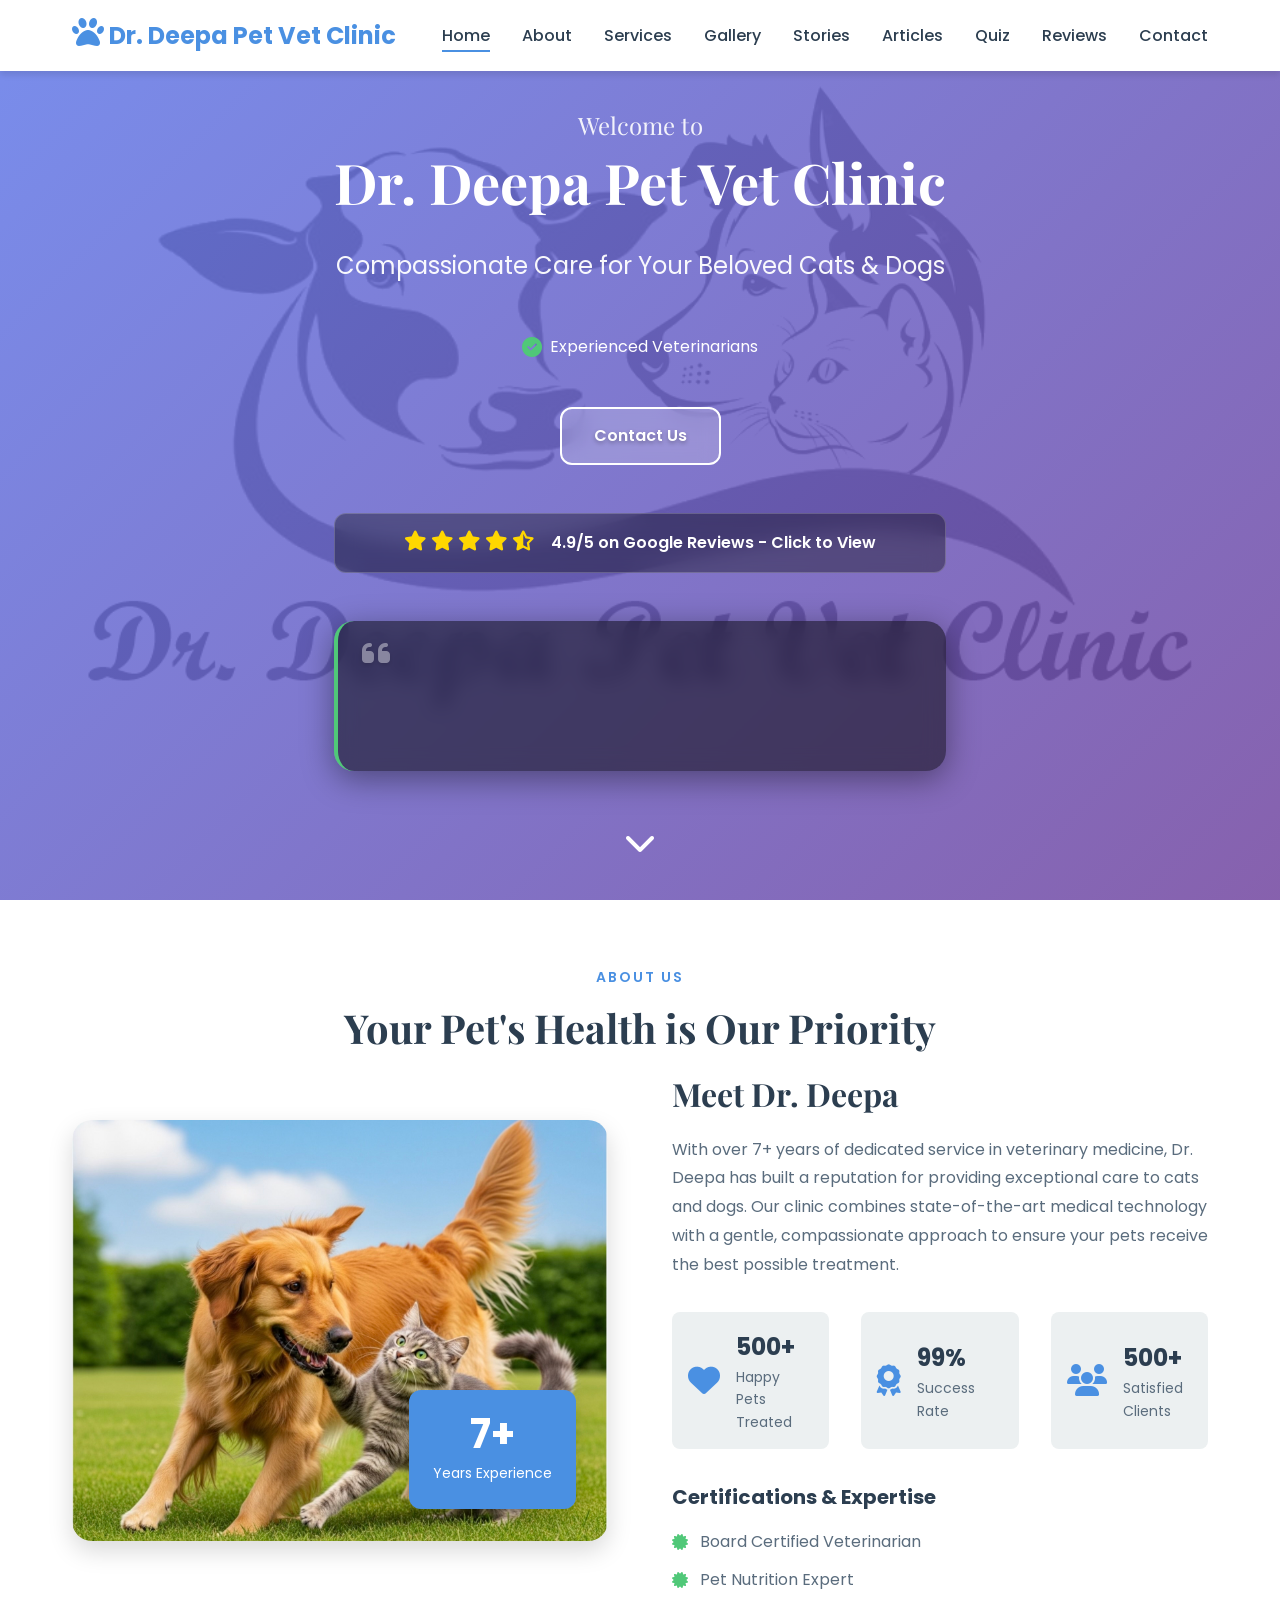
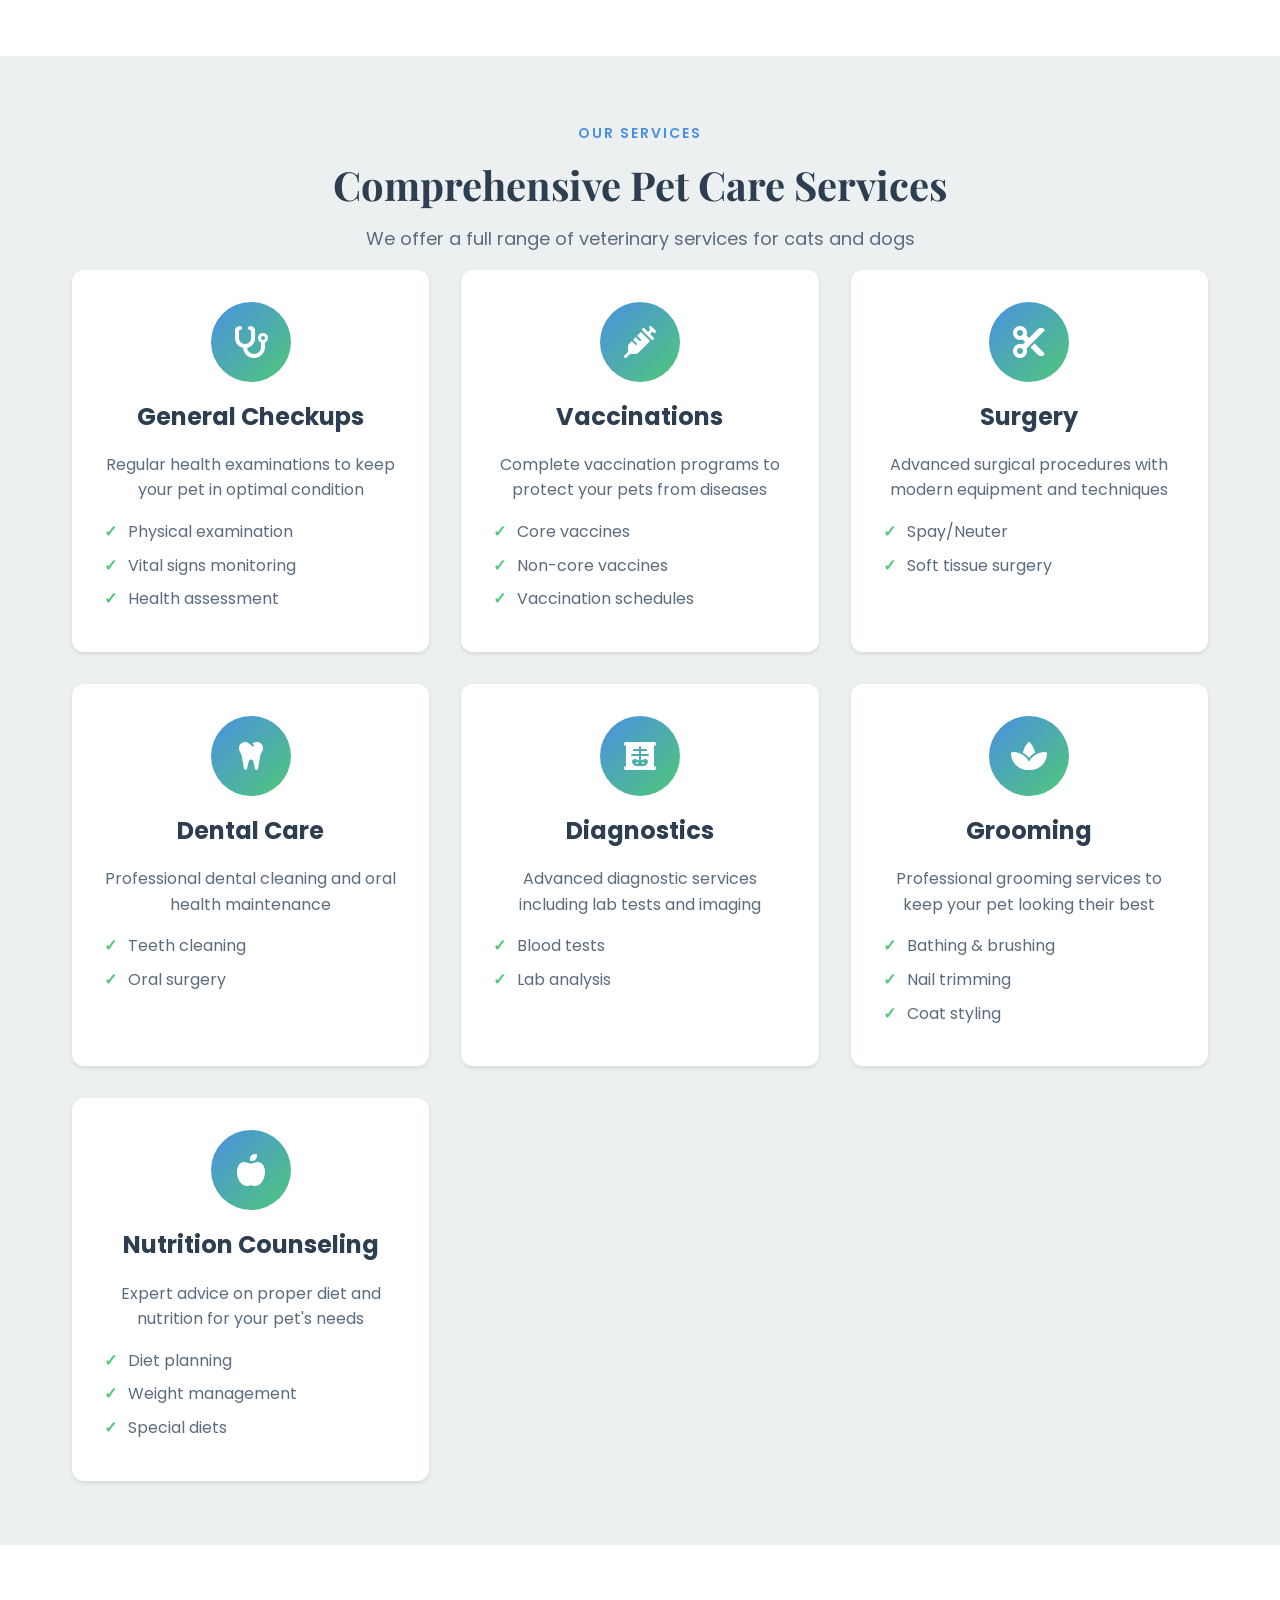
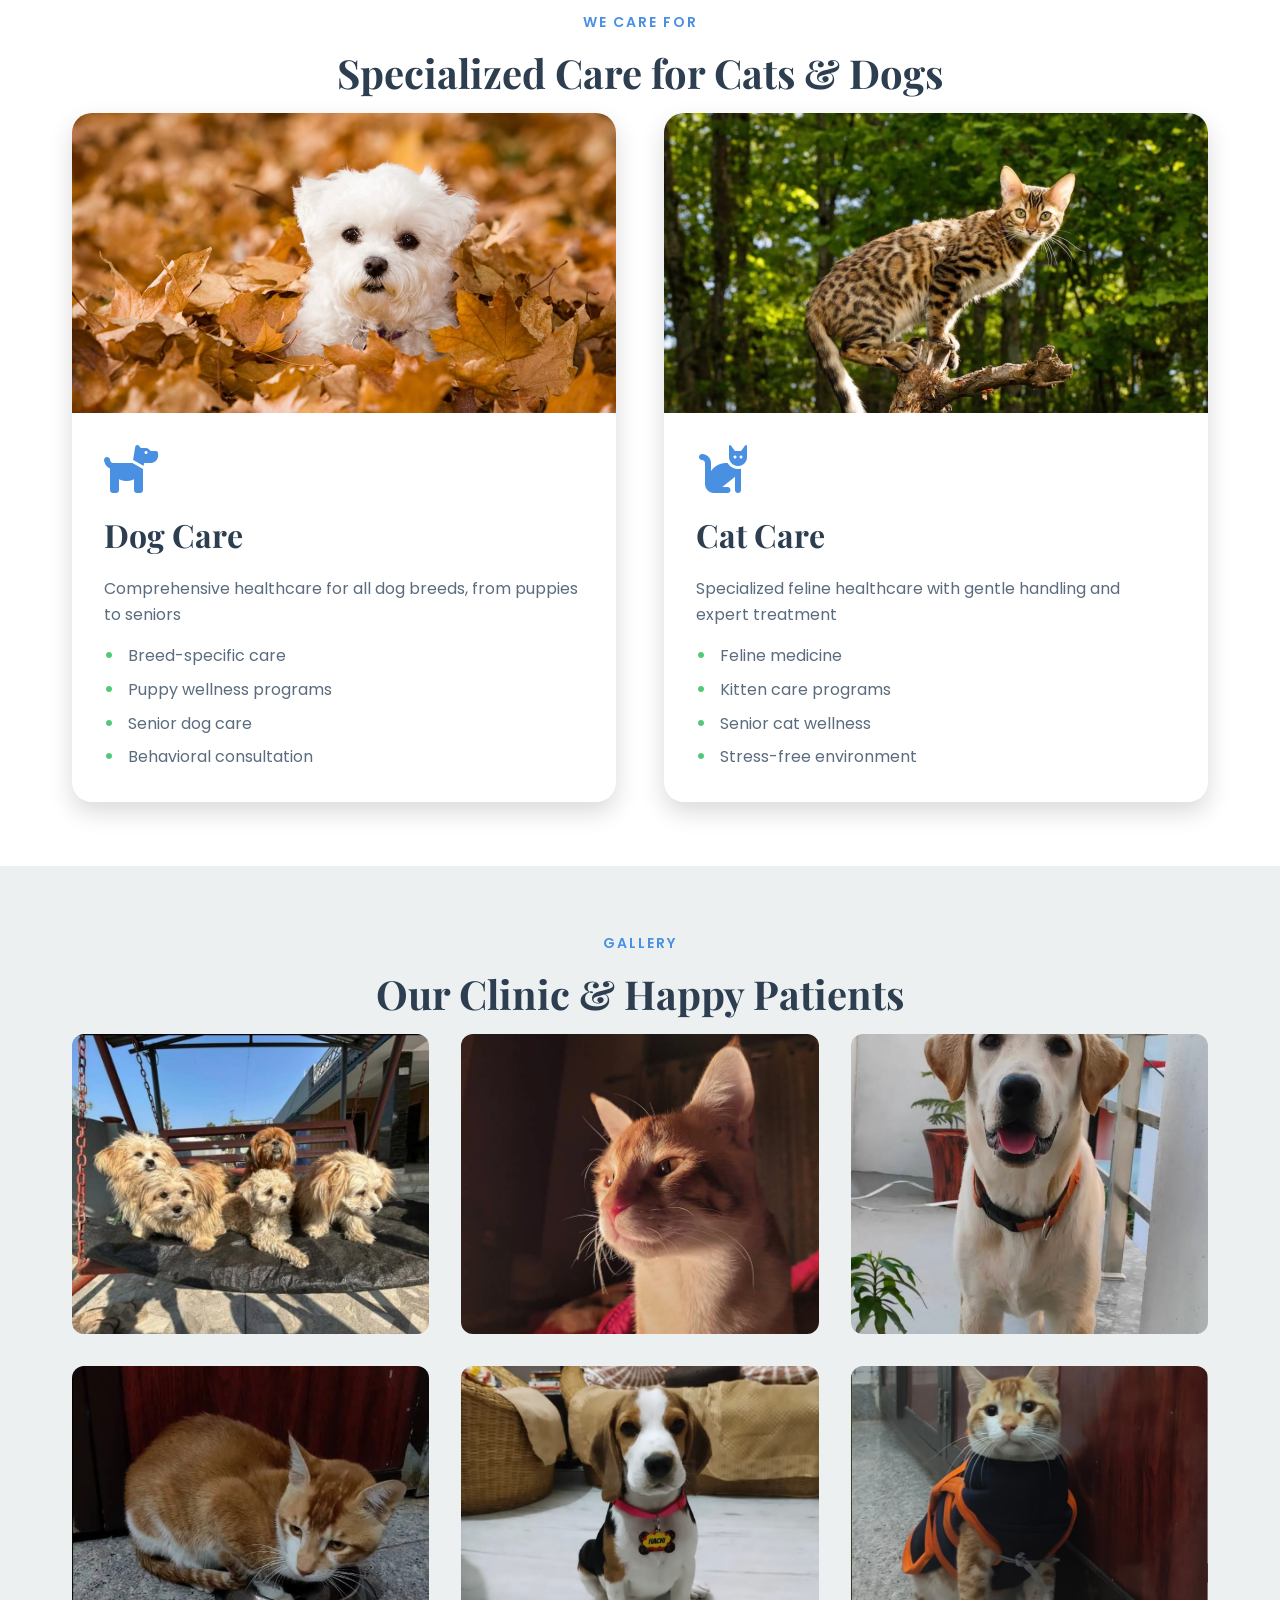
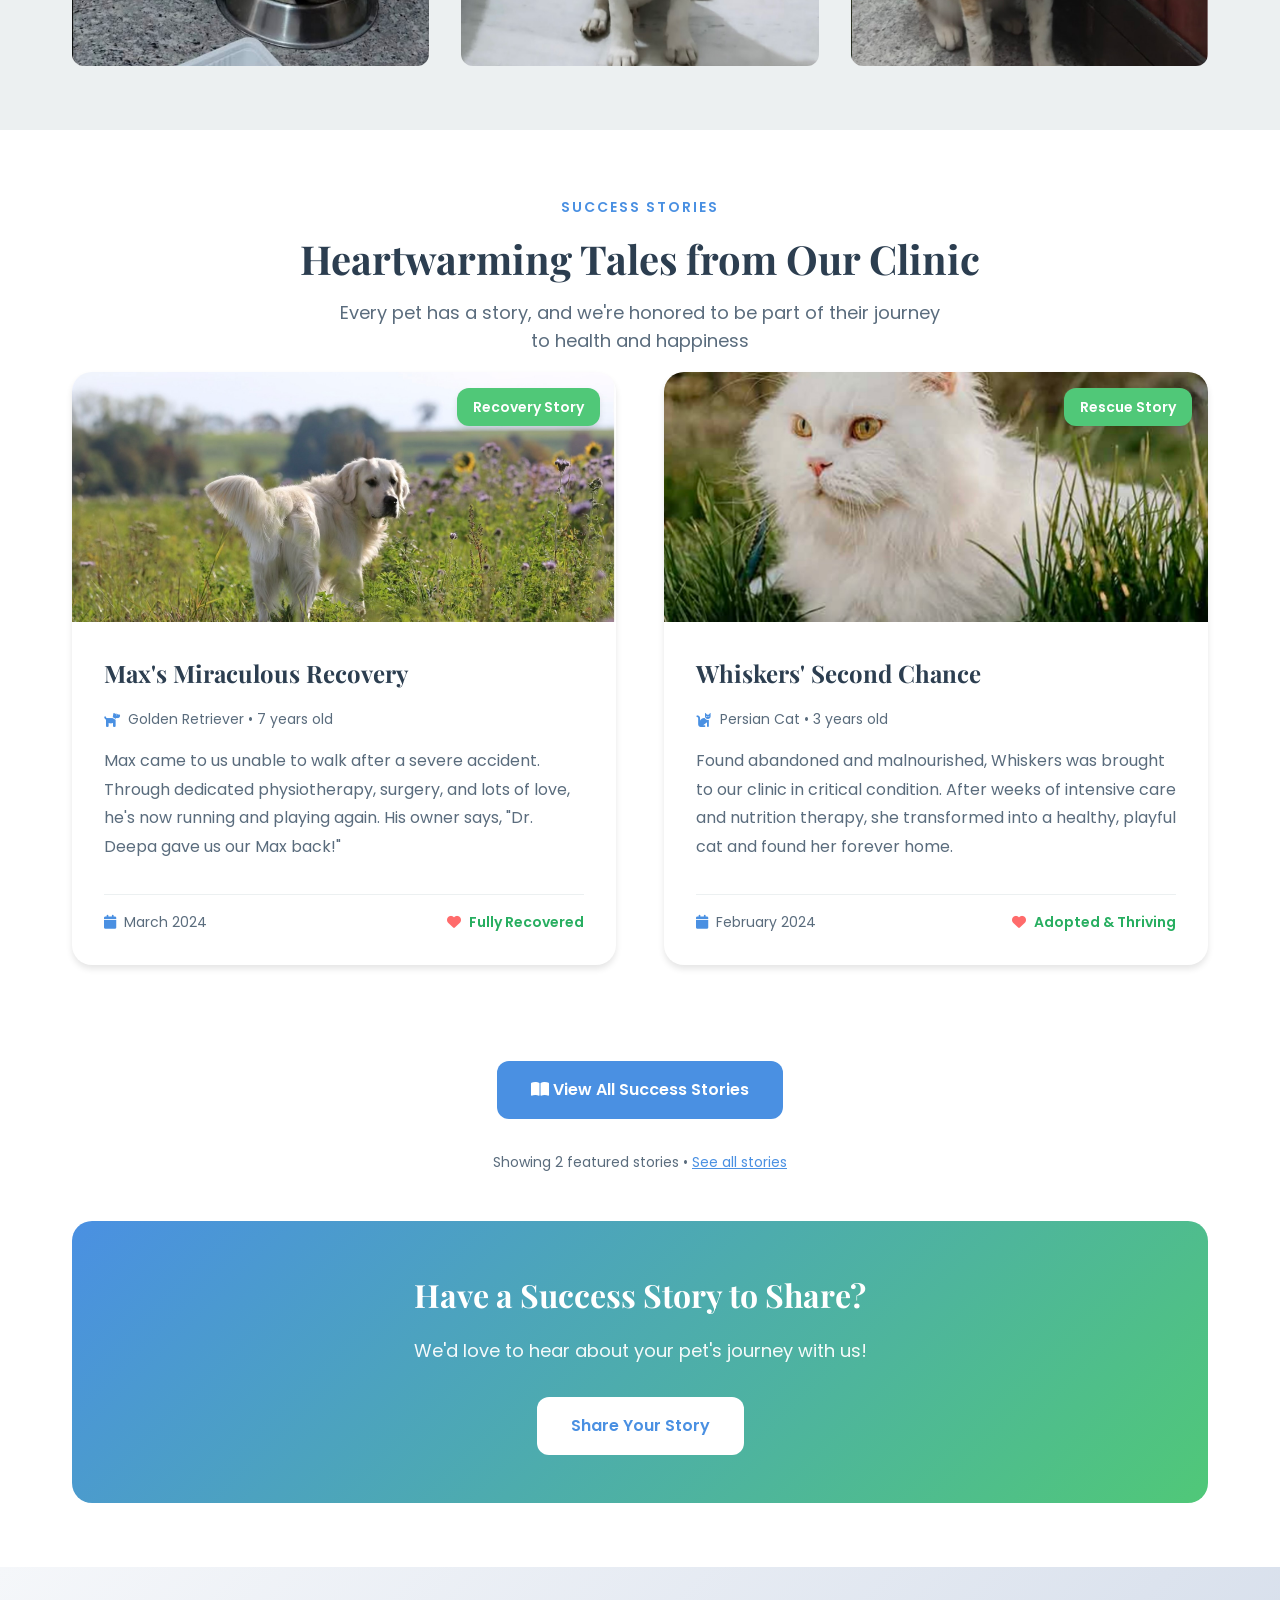
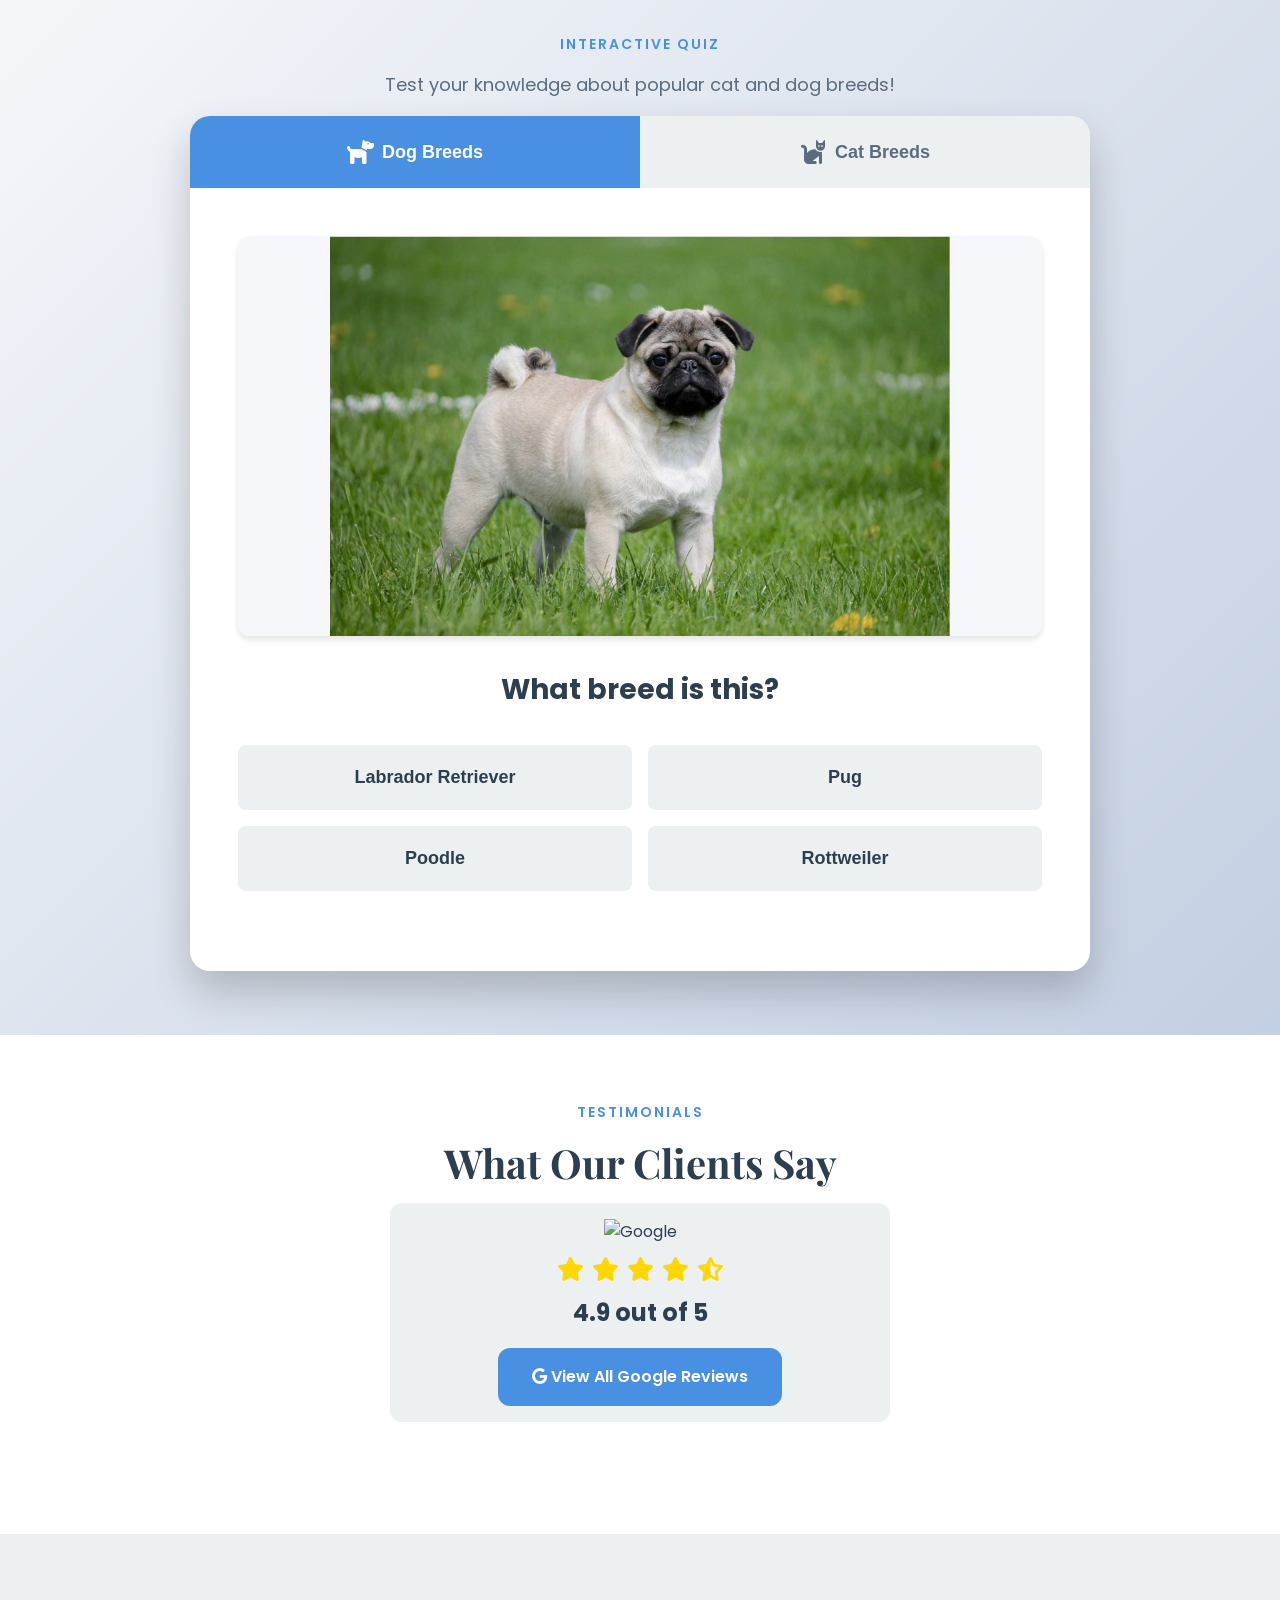
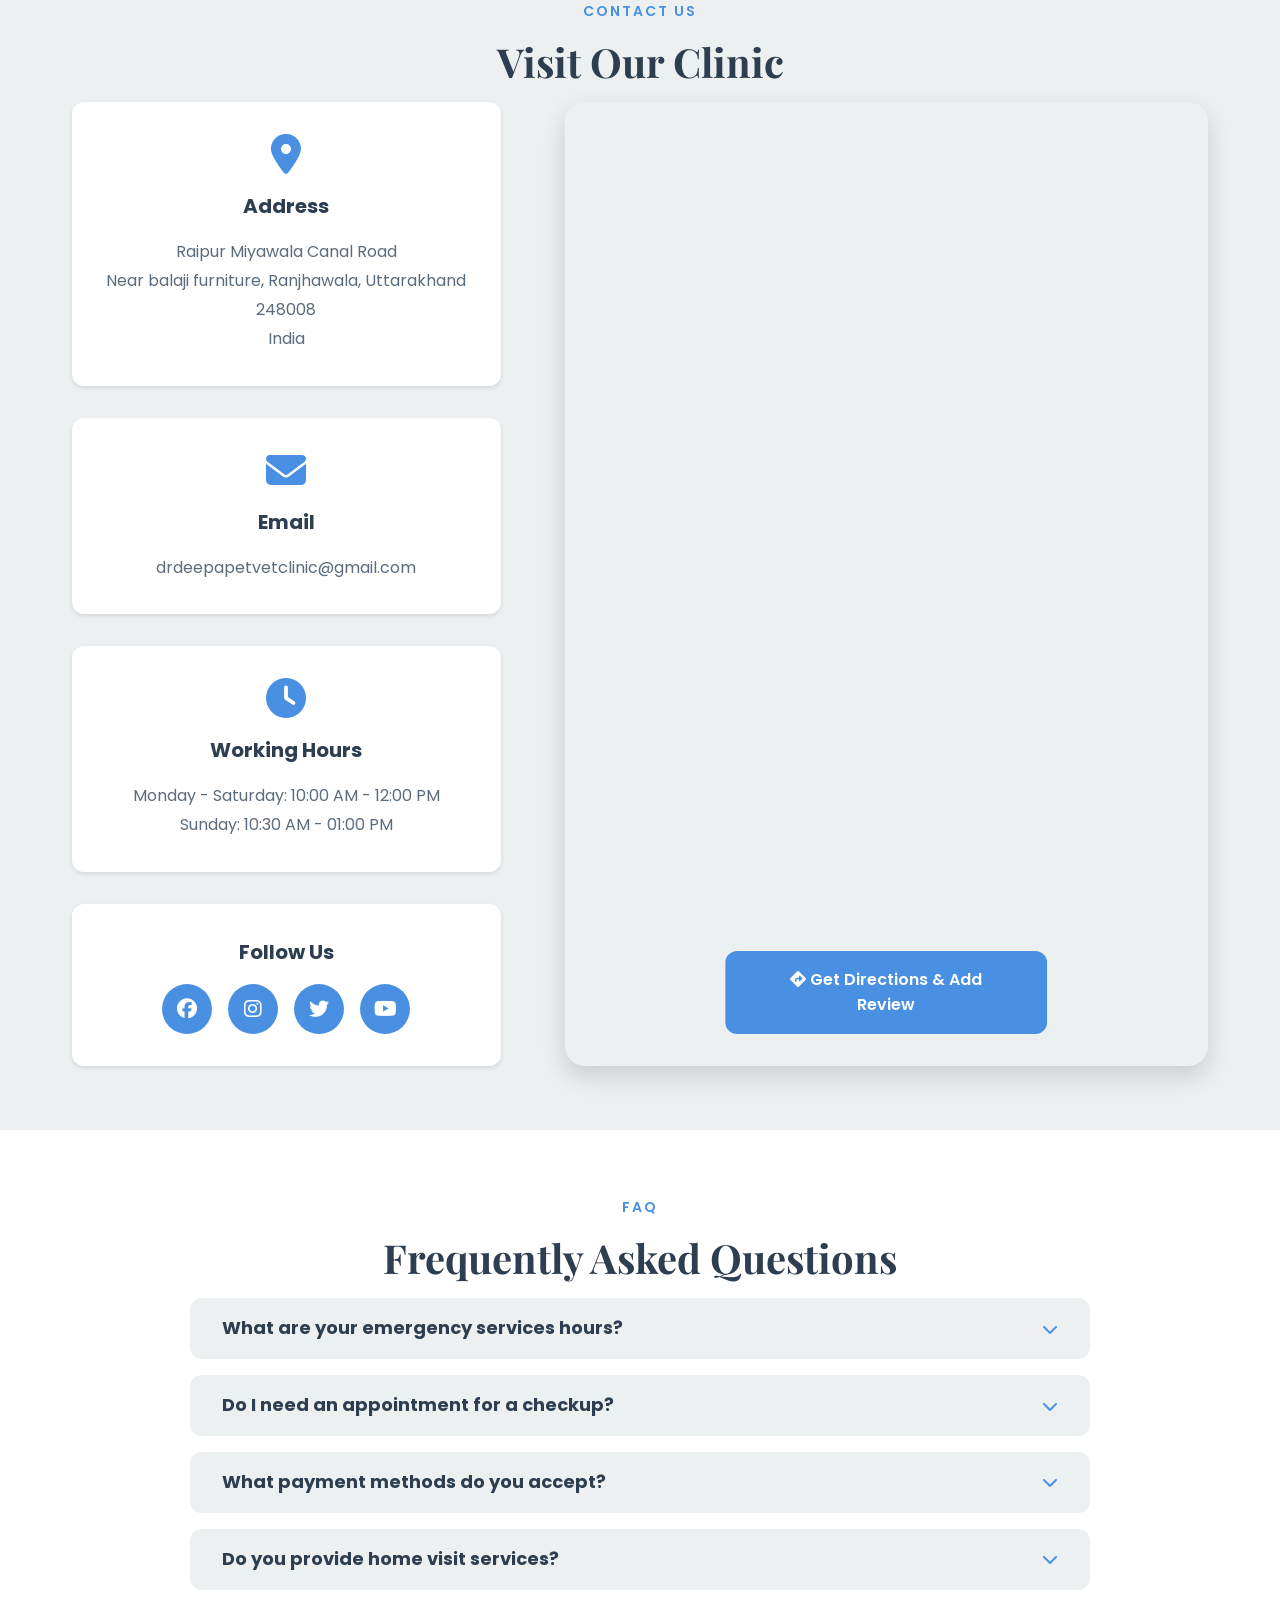
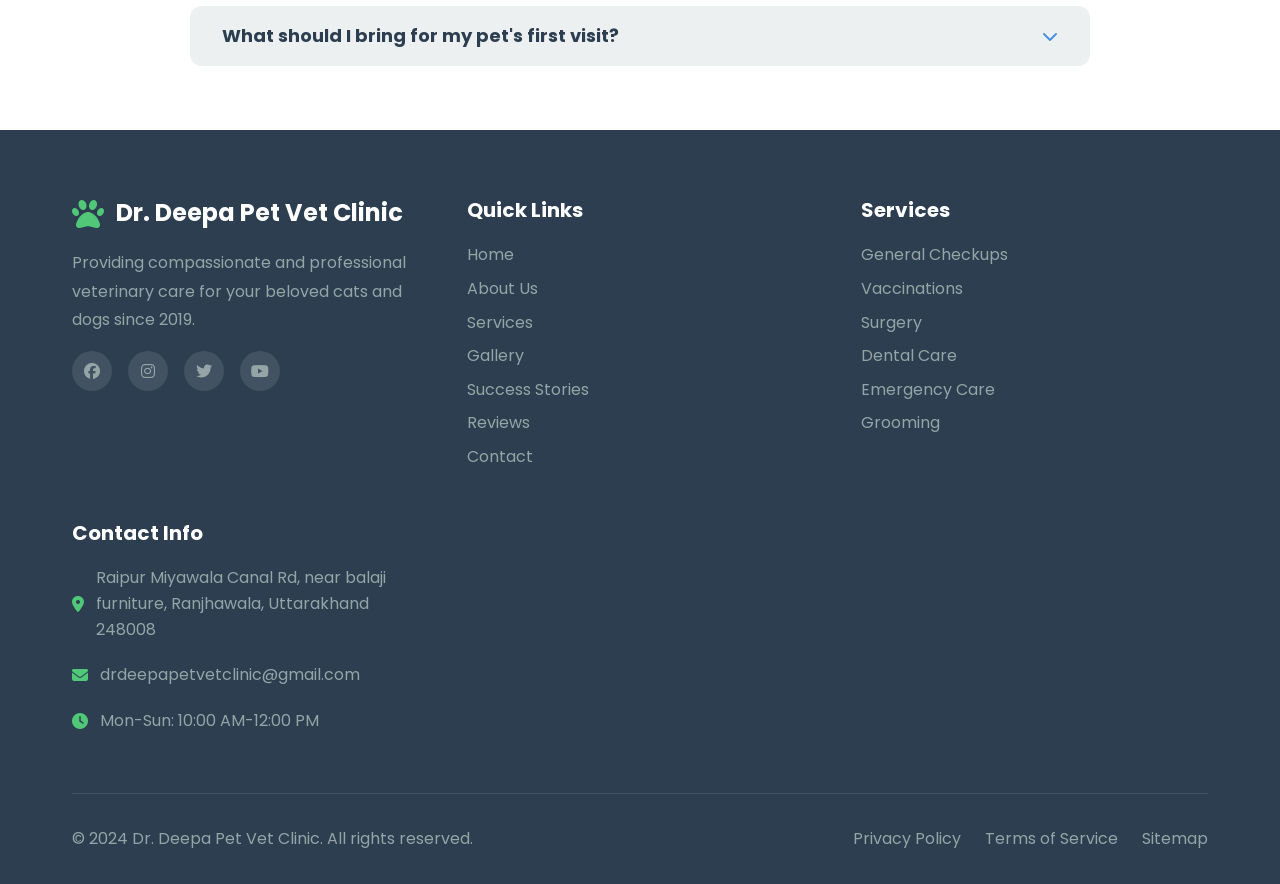
==== commit 0dae80d4: "add gs url" ====
--- a/index.html
+++ b/index.html
@@ -382,7 +382,7 @@
             <div class="share-story-cta">
                 <h3>Have a Success Story to Share?</h3>
                 <p>We'd love to hear about your pet's journey with us!</p>
-                <a href="#contact" class="btn btn-primary">Share Your Story</a>
+                <a href="https://script.google.com/macros/s/AKfycbwB0ZWUlgLSwFQUg724V6cpRcEffCMIRyUynaMM5Io/dev" target="_blank" class="btn btn-primary">Share Your Story</a>
             </div>
         </div>
     </section>
@@ -691,6 +691,5 @@
     <script src="js/load-reviews.js"></script>
     <script src="js/testimonials-carousel.js"></script>
     <script src="js/gradient-changer.js"></script>
-    <script src="js/open-story-form.js"></script>
 </body>
 </html>
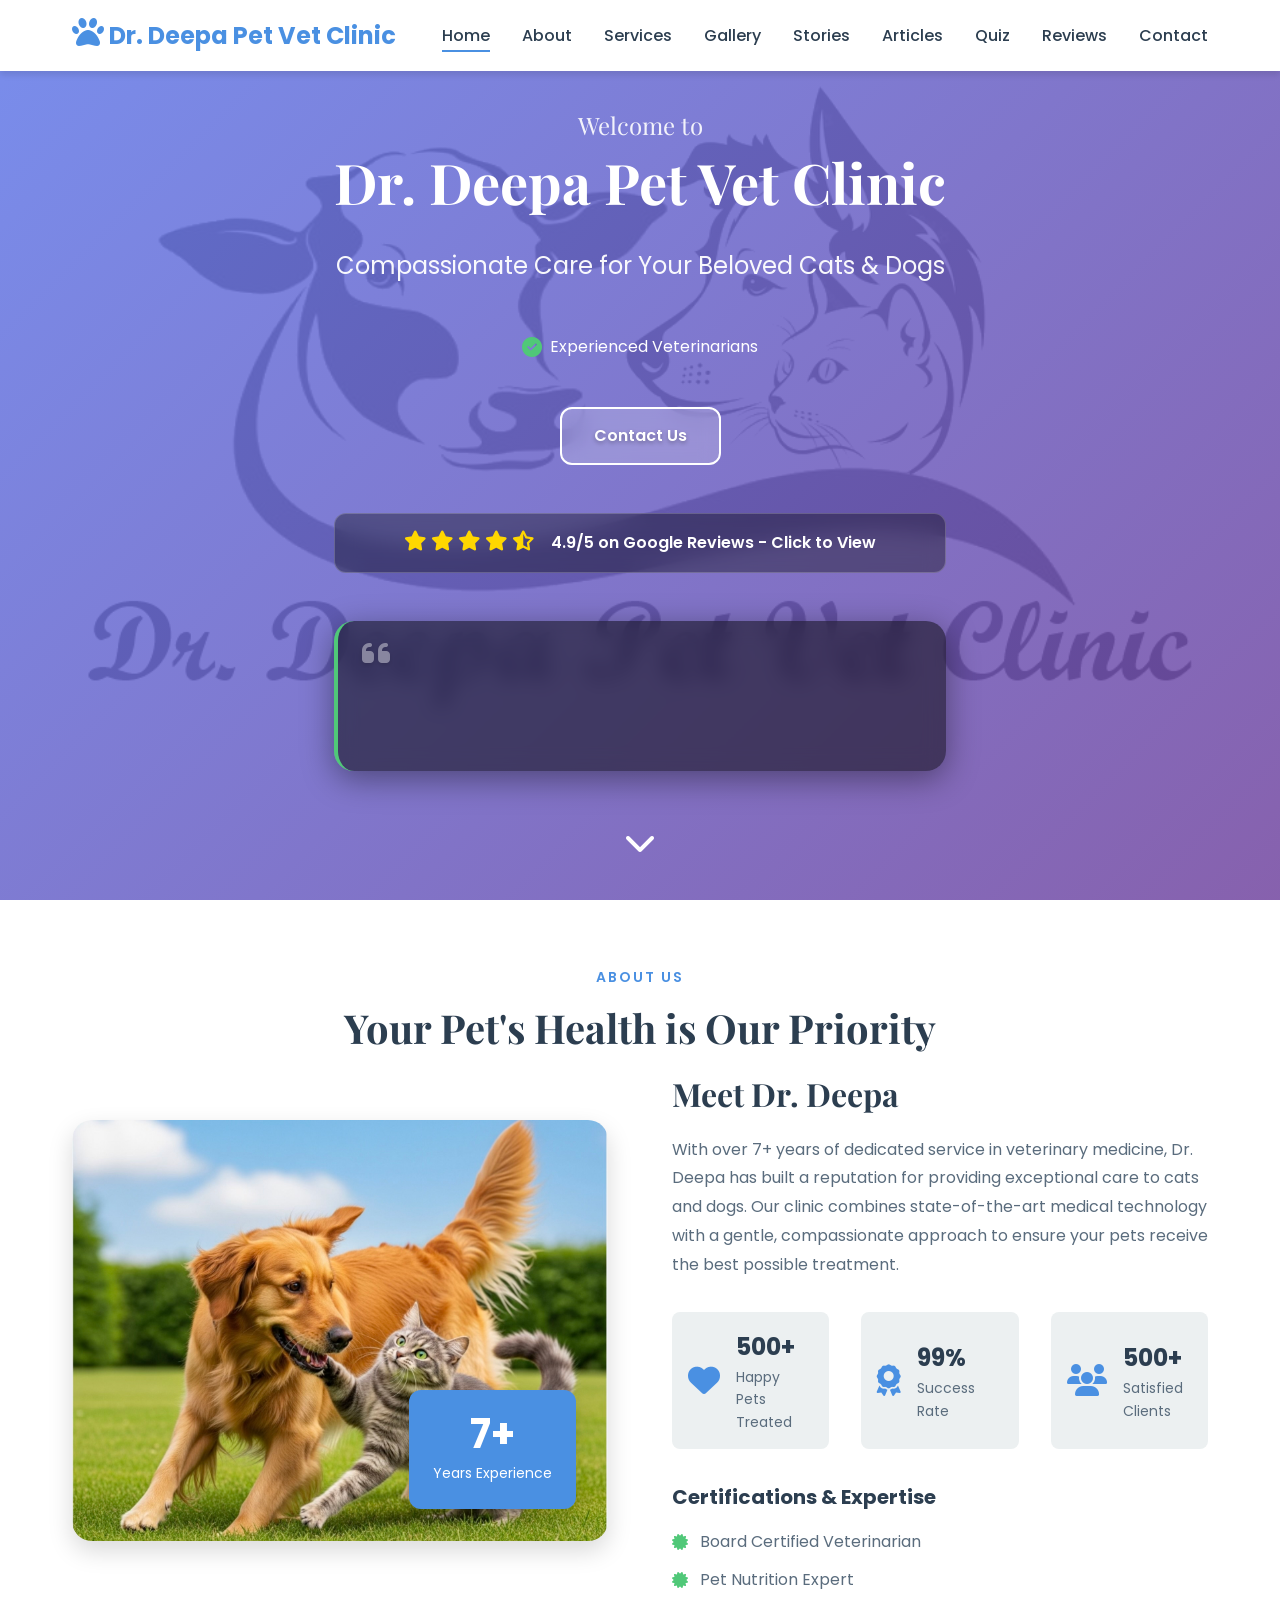
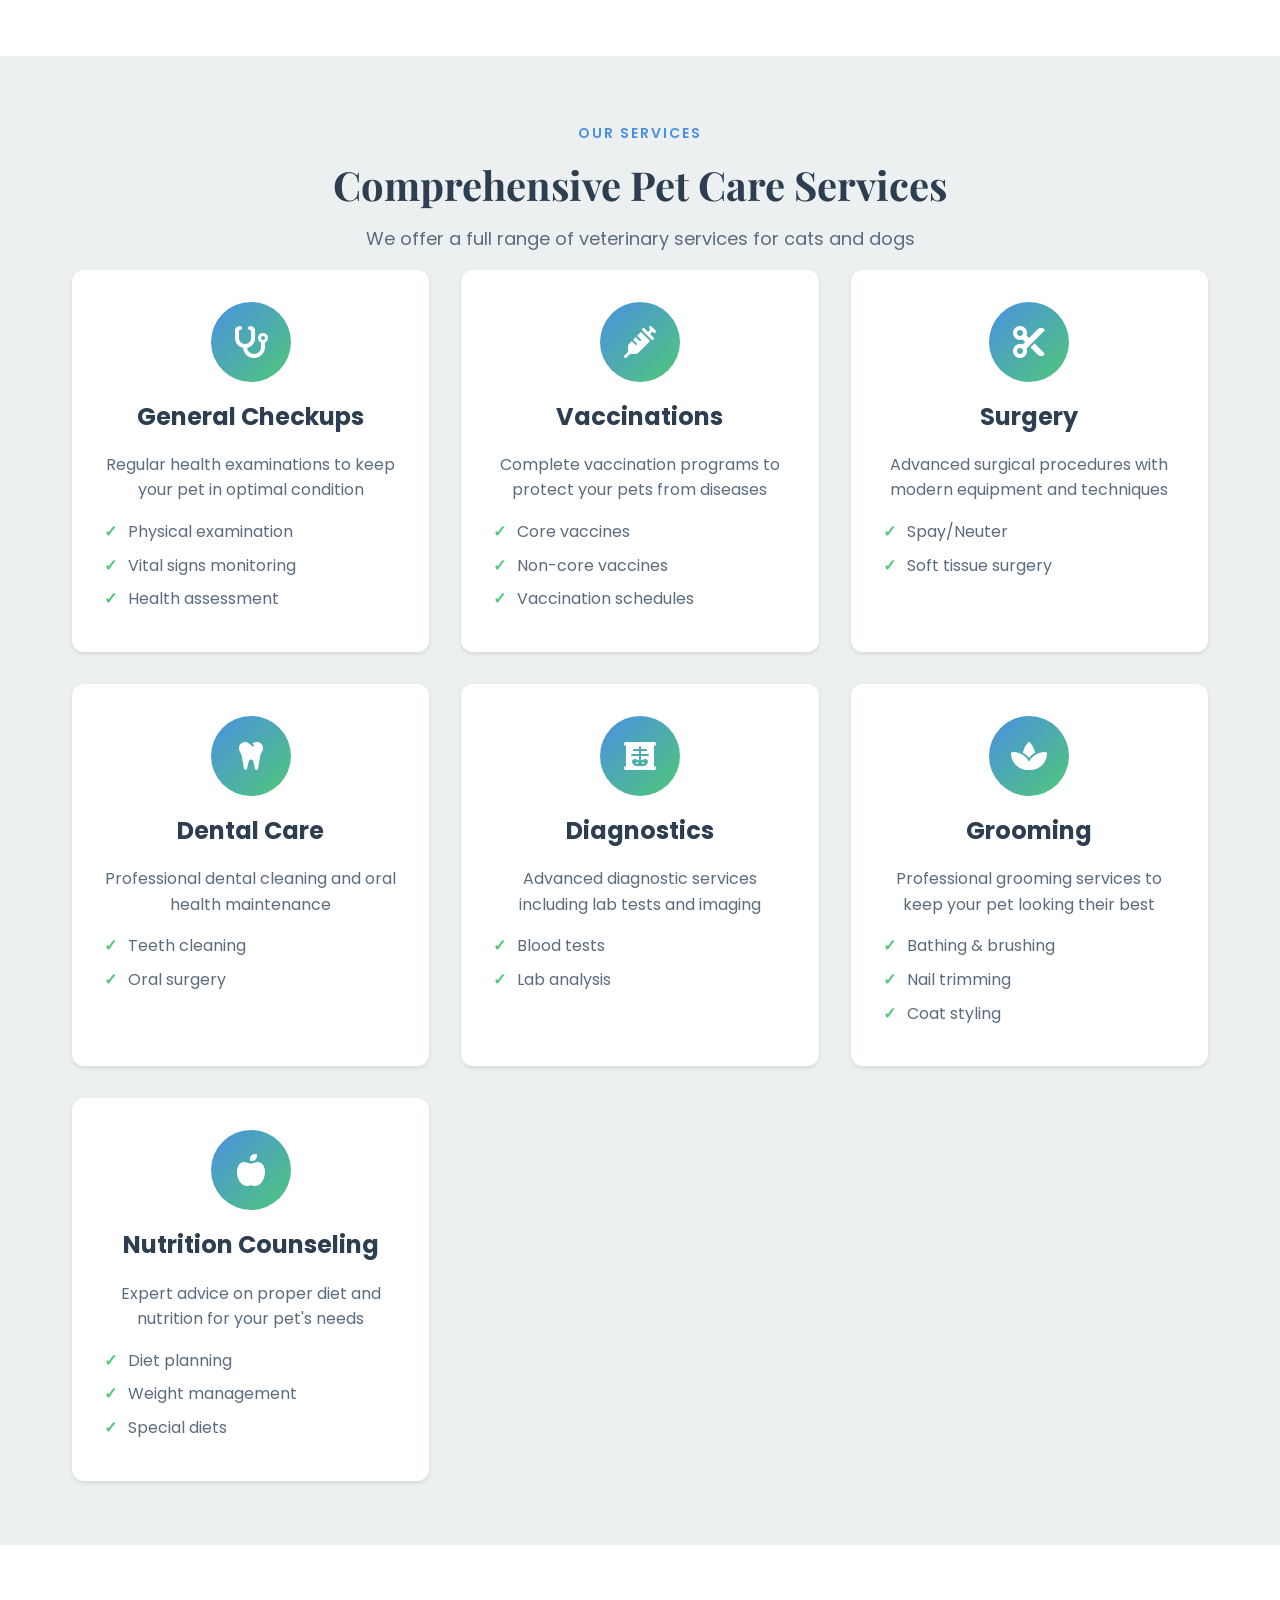
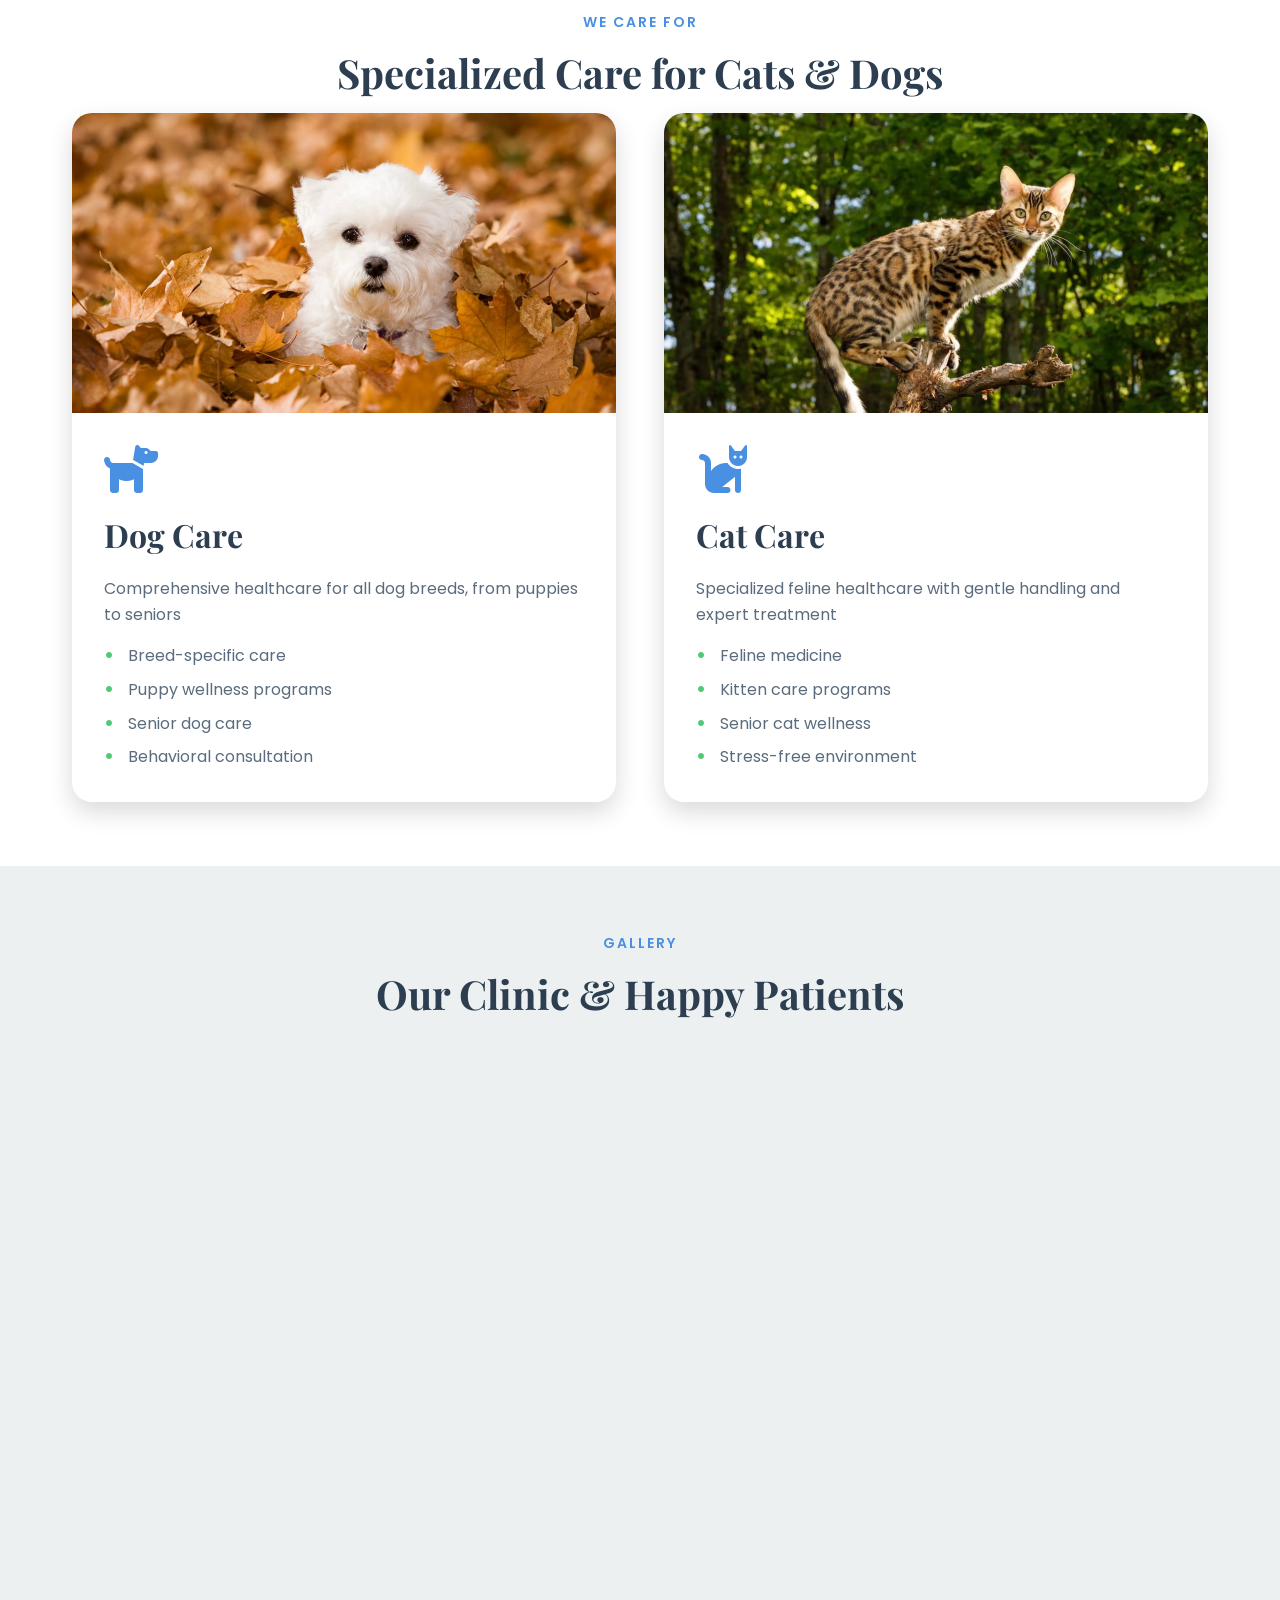
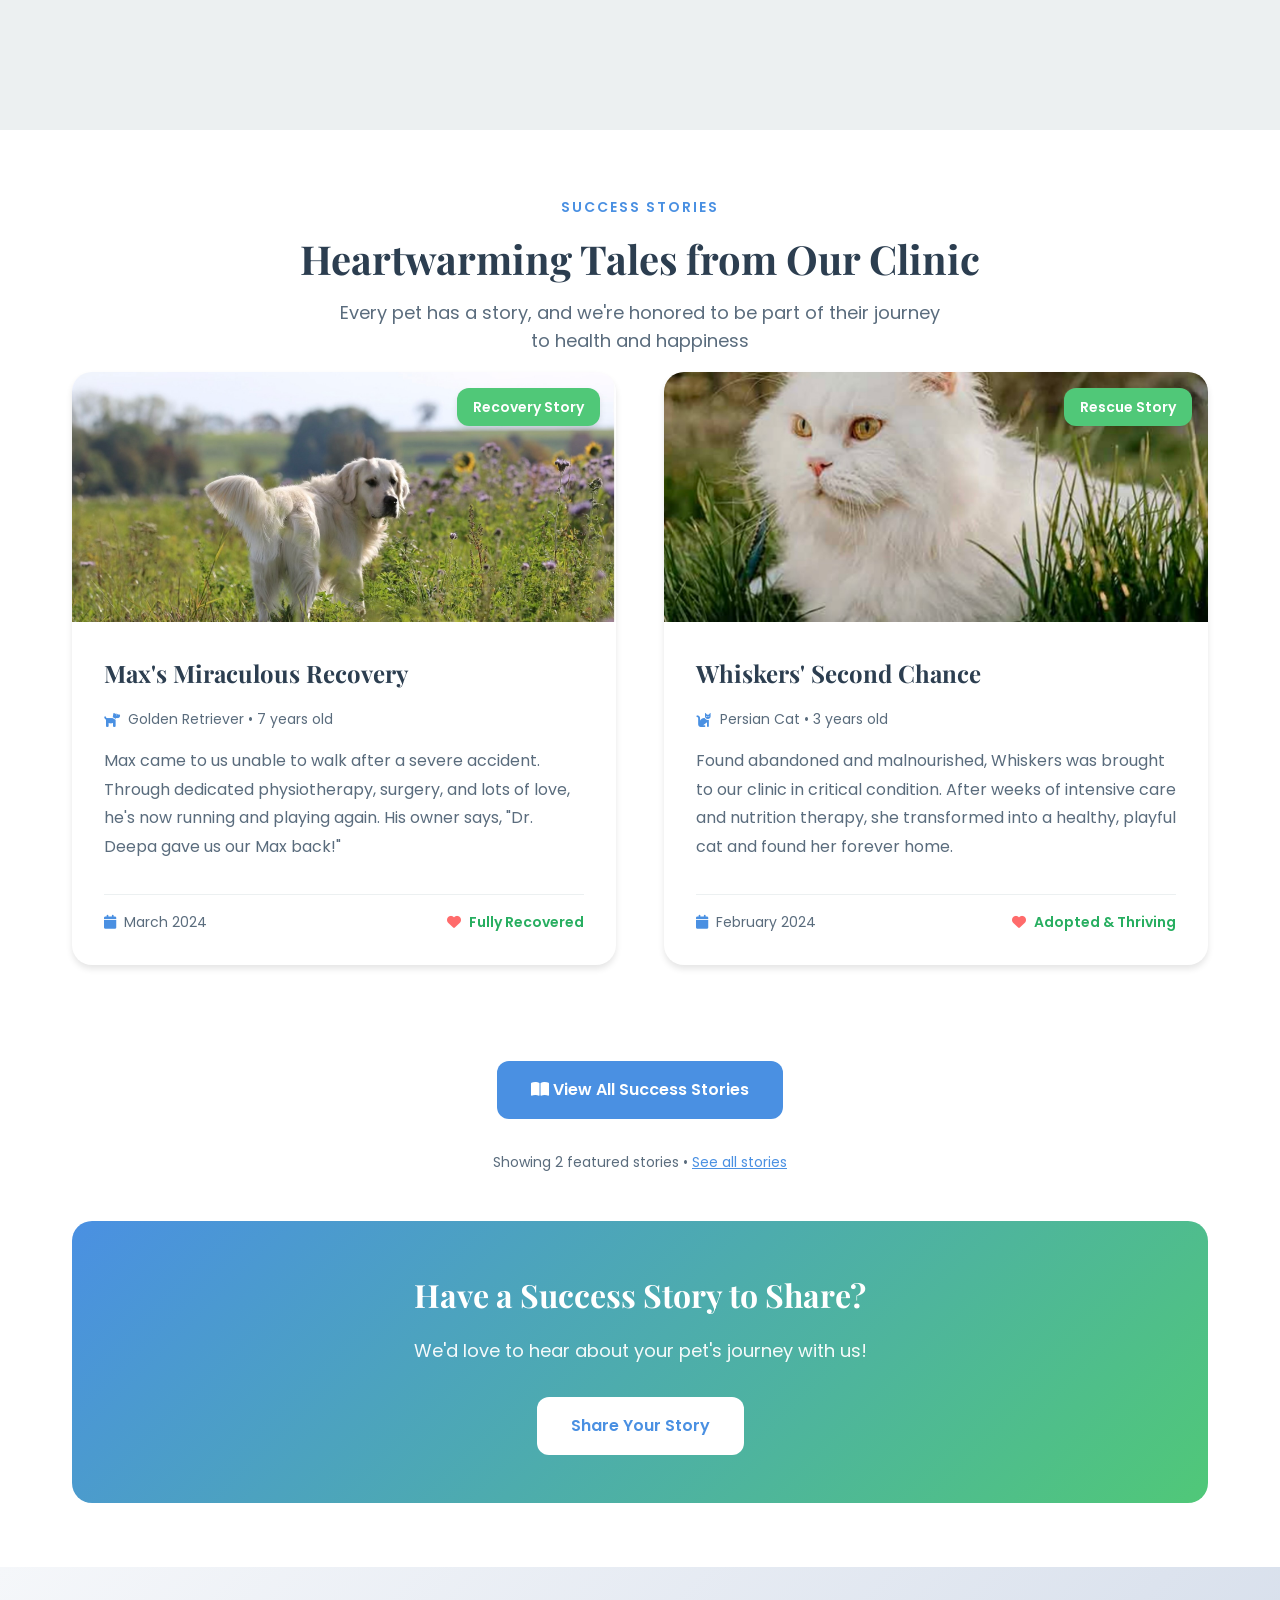
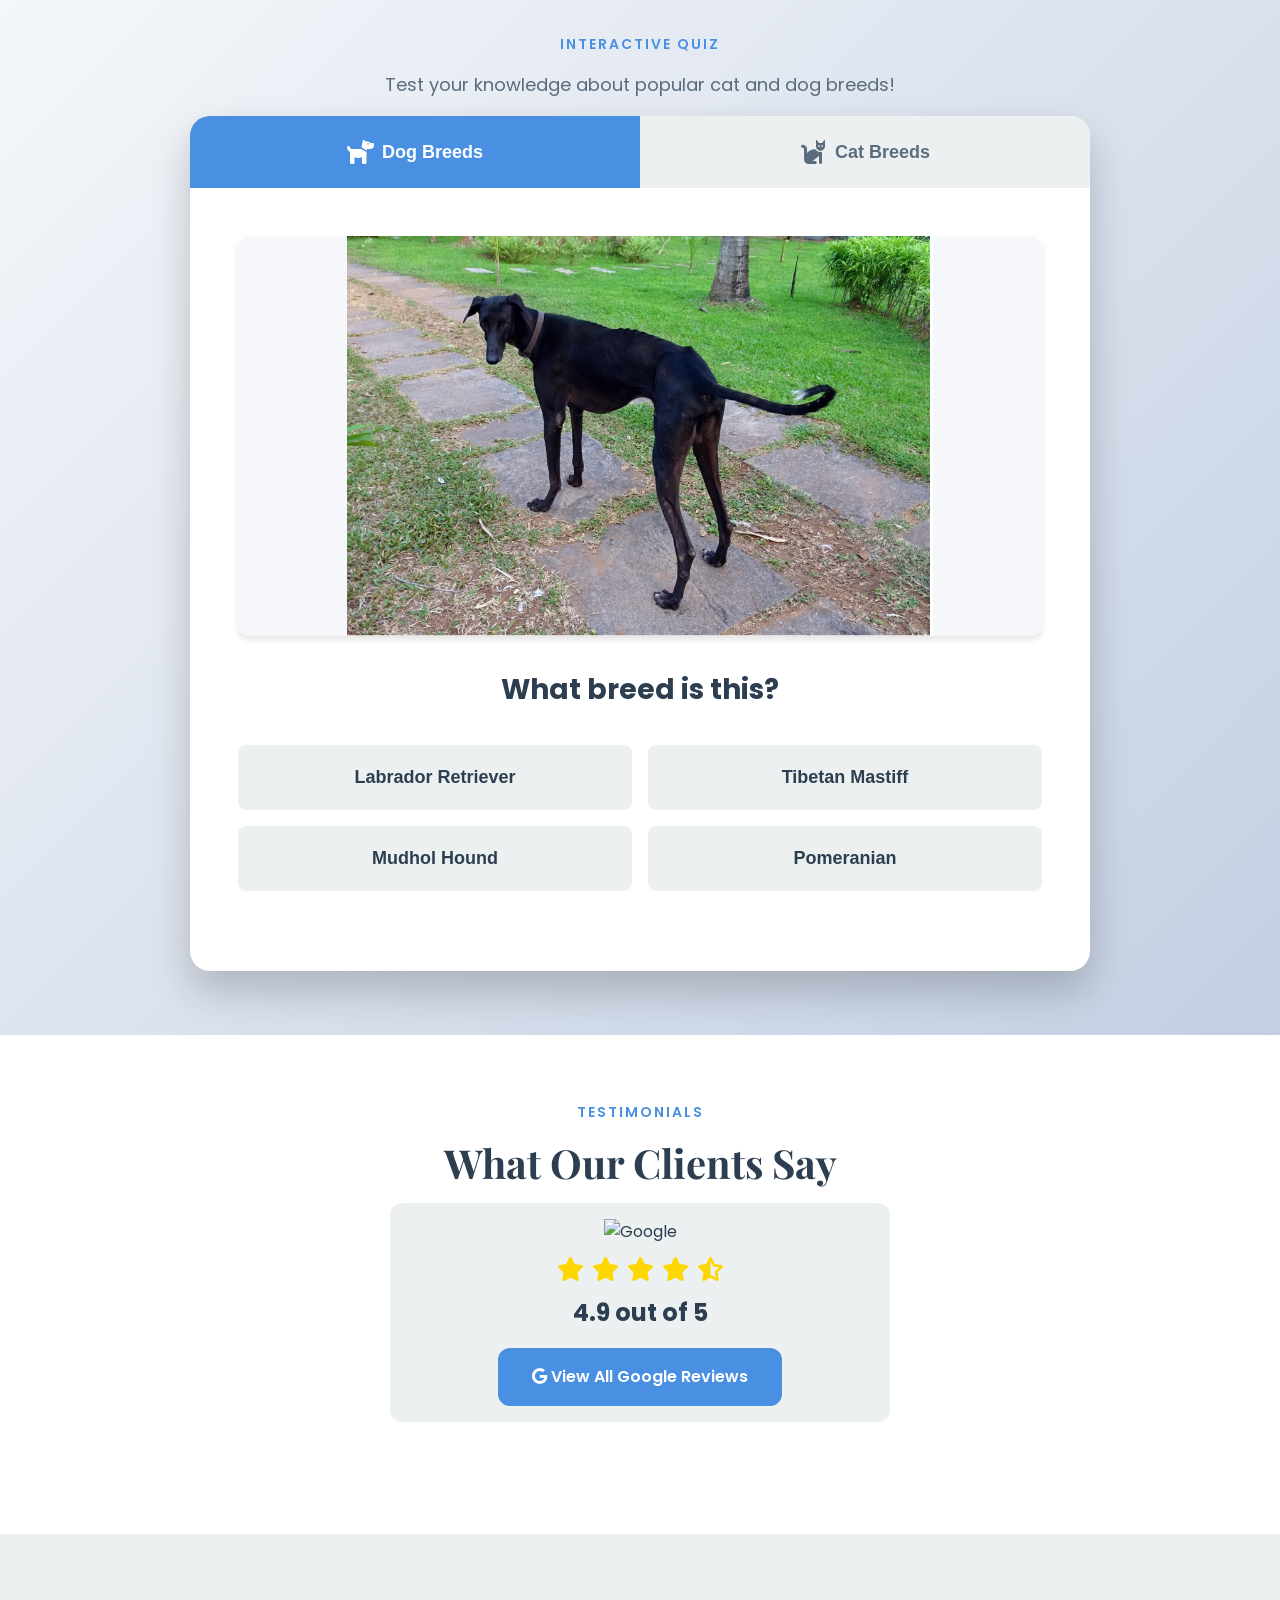
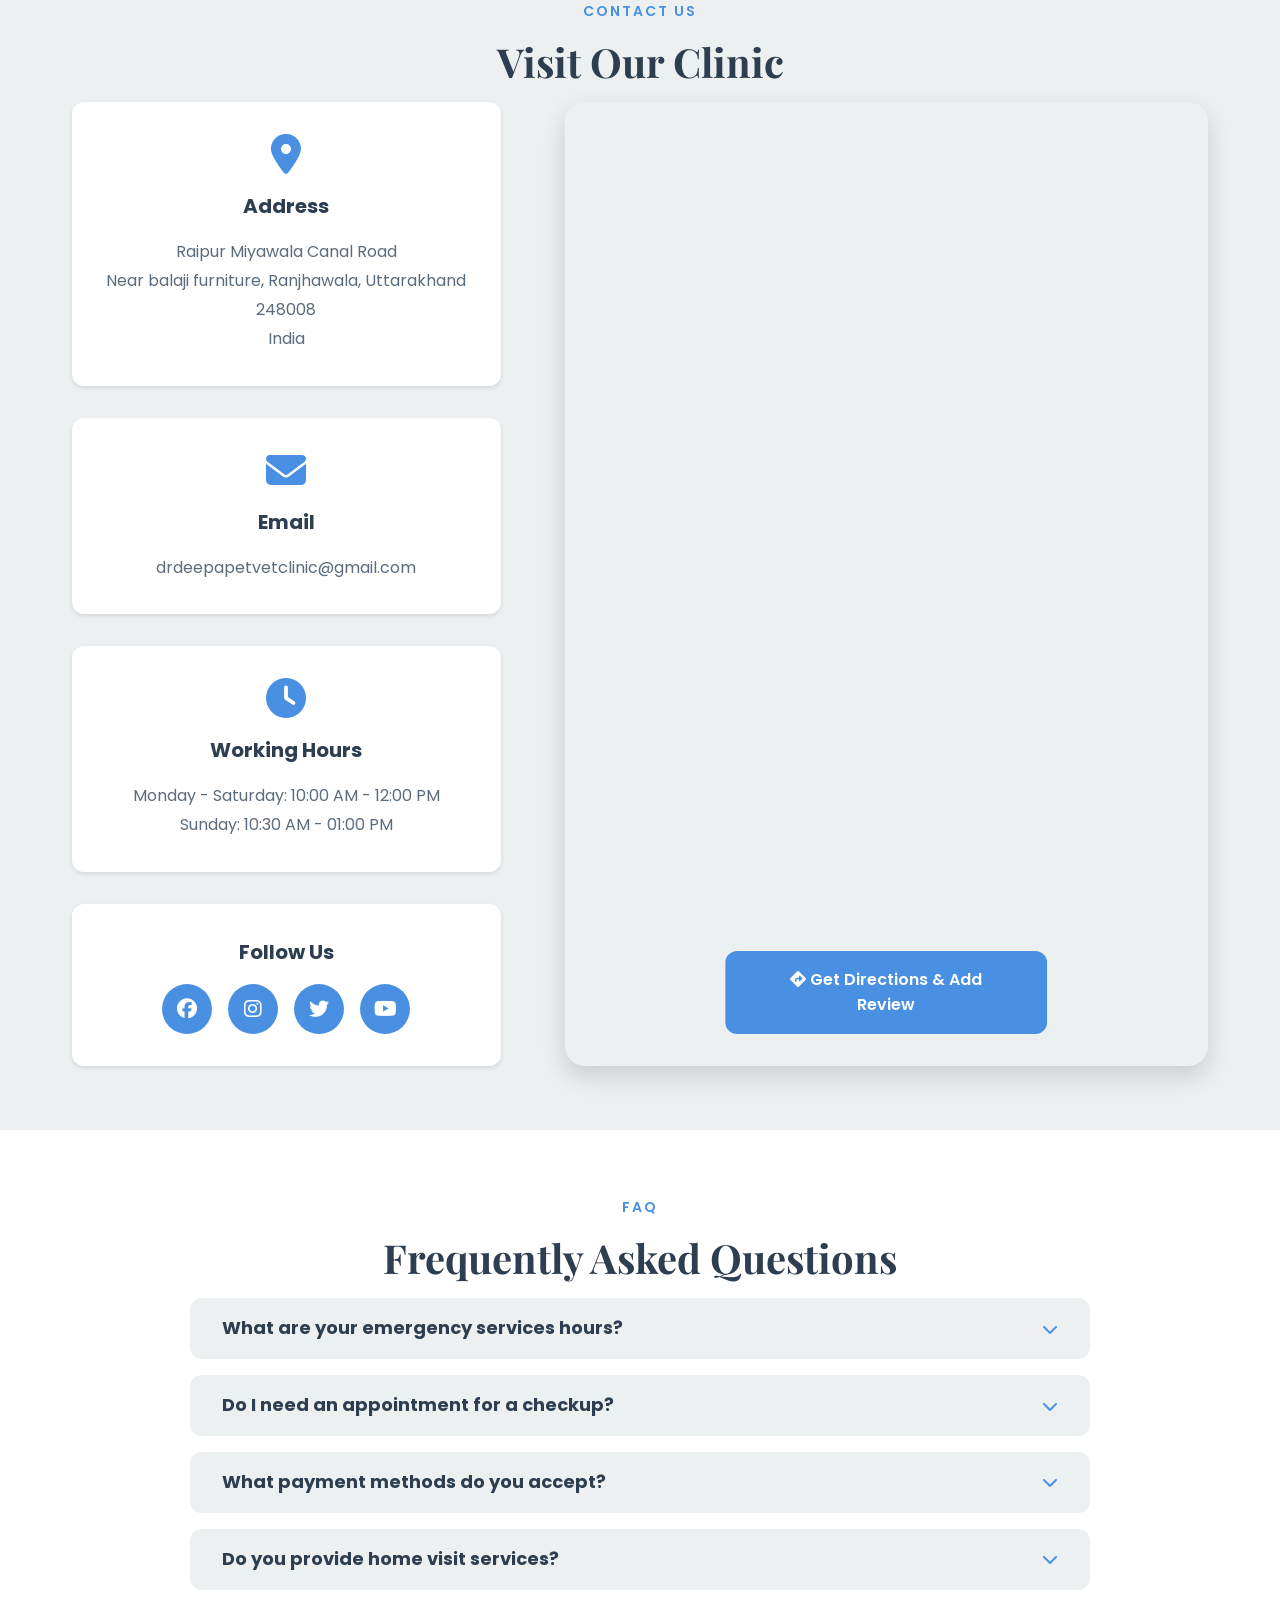
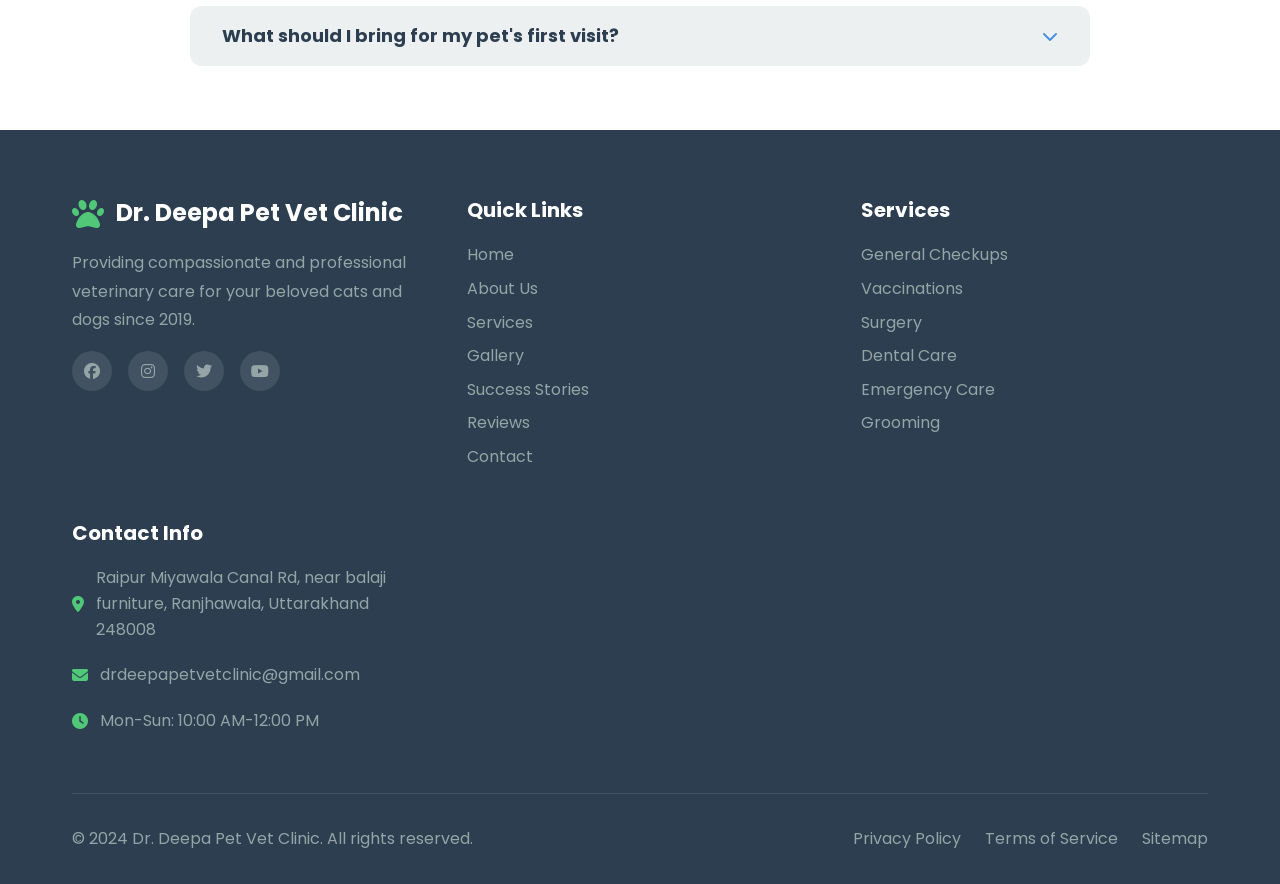
==== commit d7cb93b0: "share story feature" ====
--- a/index.html
+++ b/index.html
@@ -691,5 +691,6 @@
     <script src="js/load-reviews.js"></script>
     <script src="js/testimonials-carousel.js"></script>
     <script src="js/gradient-changer.js"></script>
+    <script src="js/open-story-form.js"></script>
 </body>
 </html>
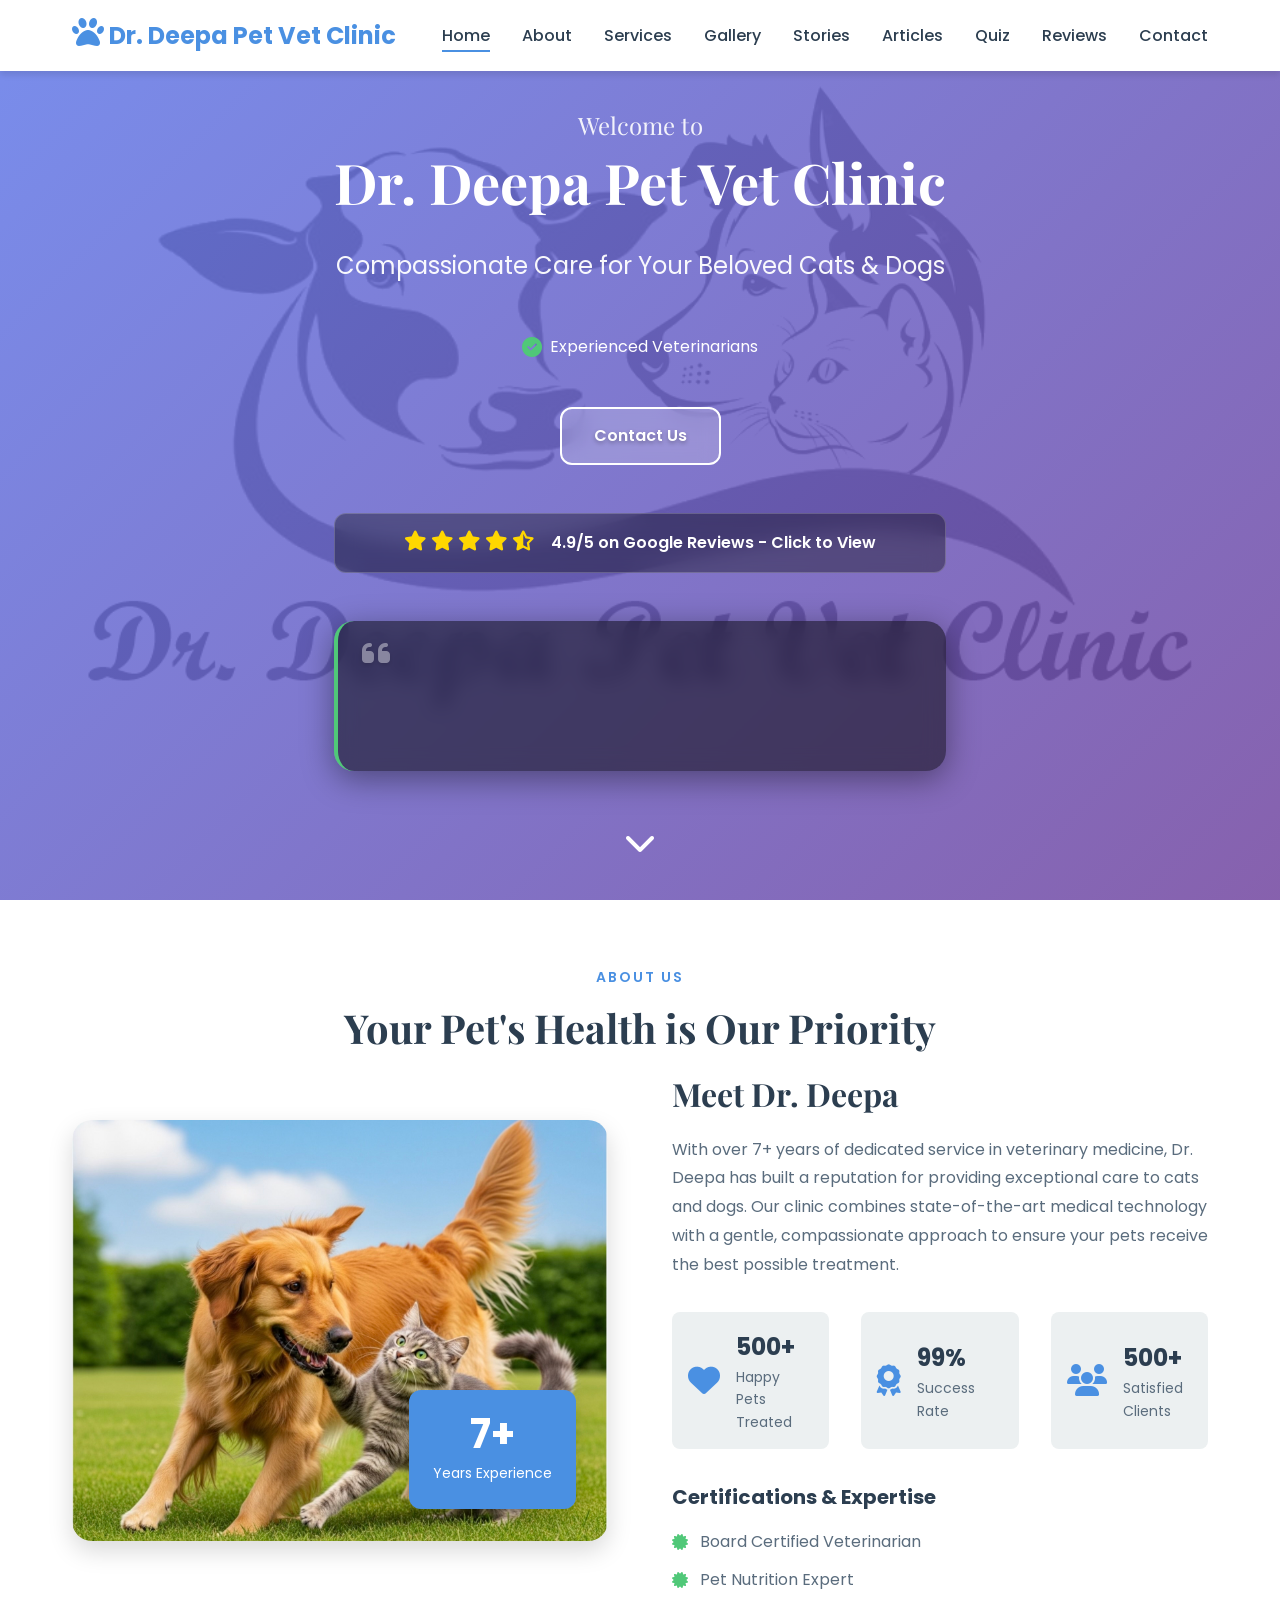
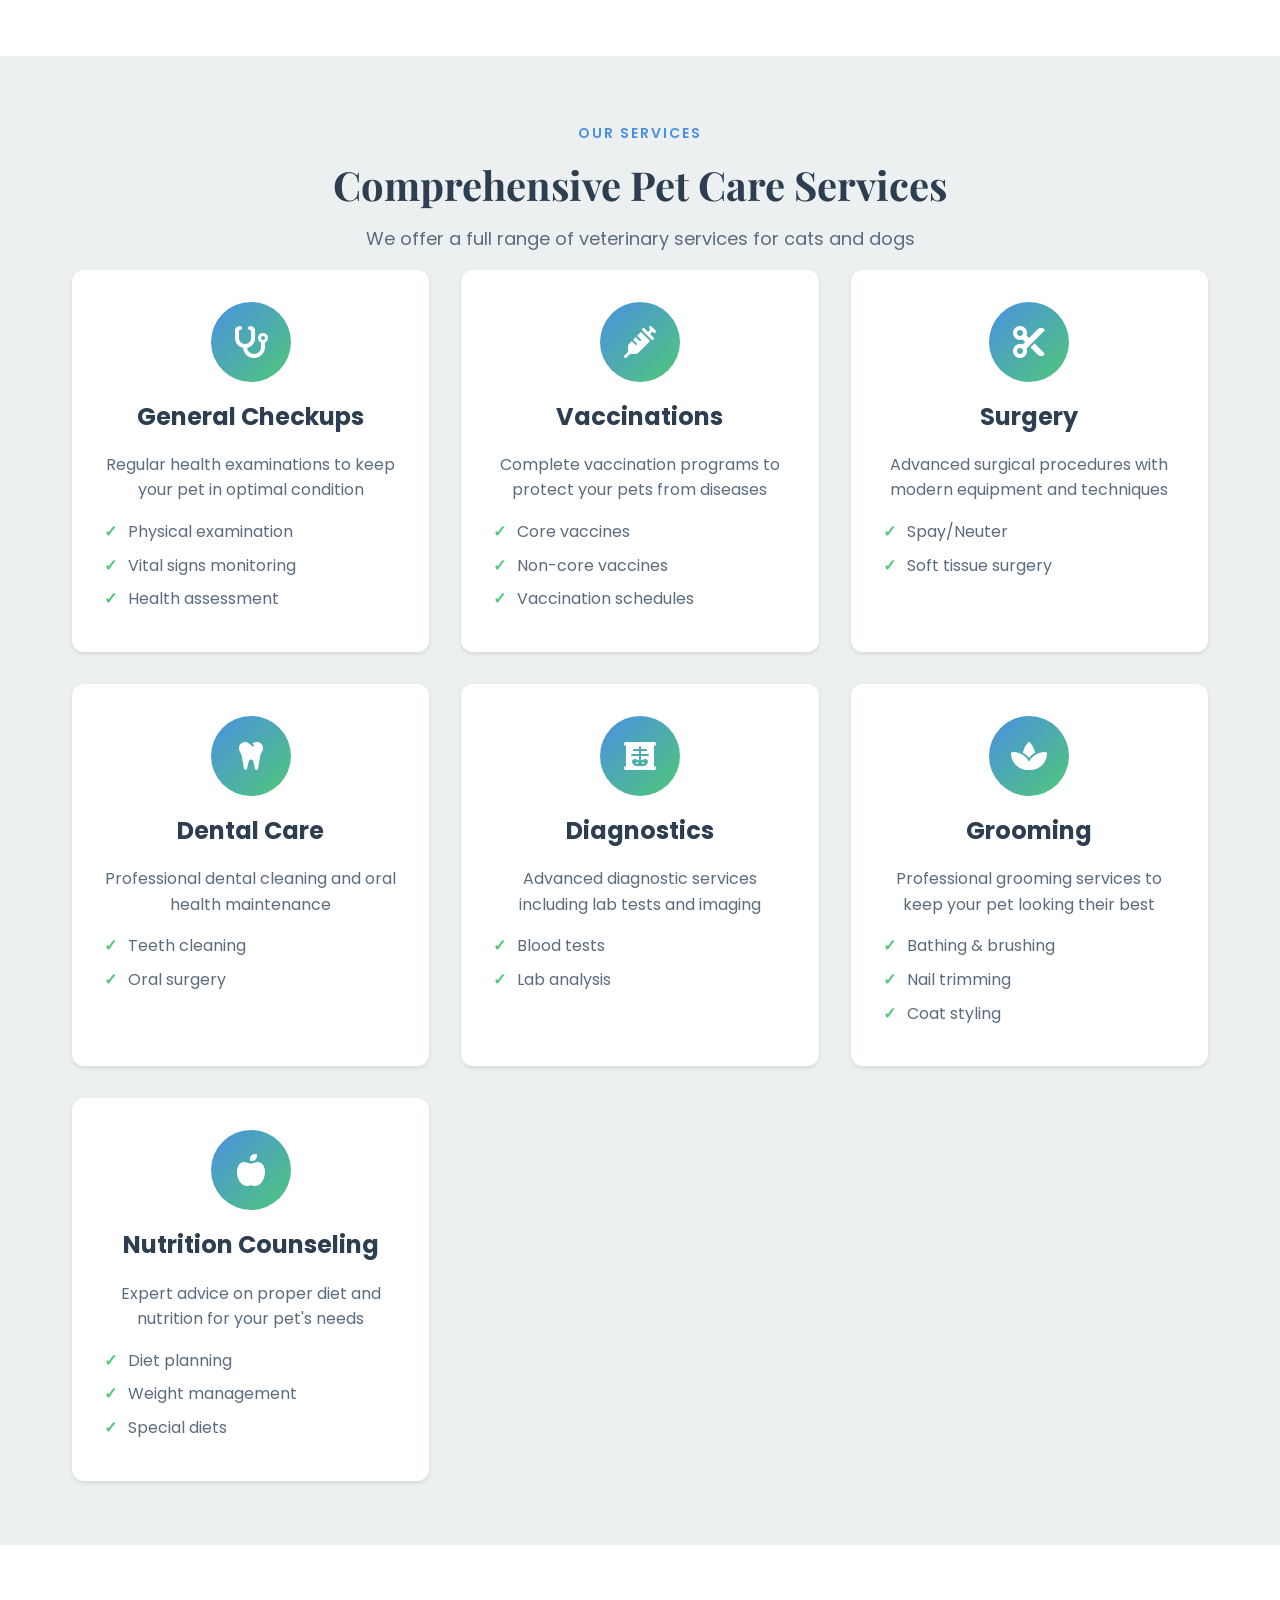
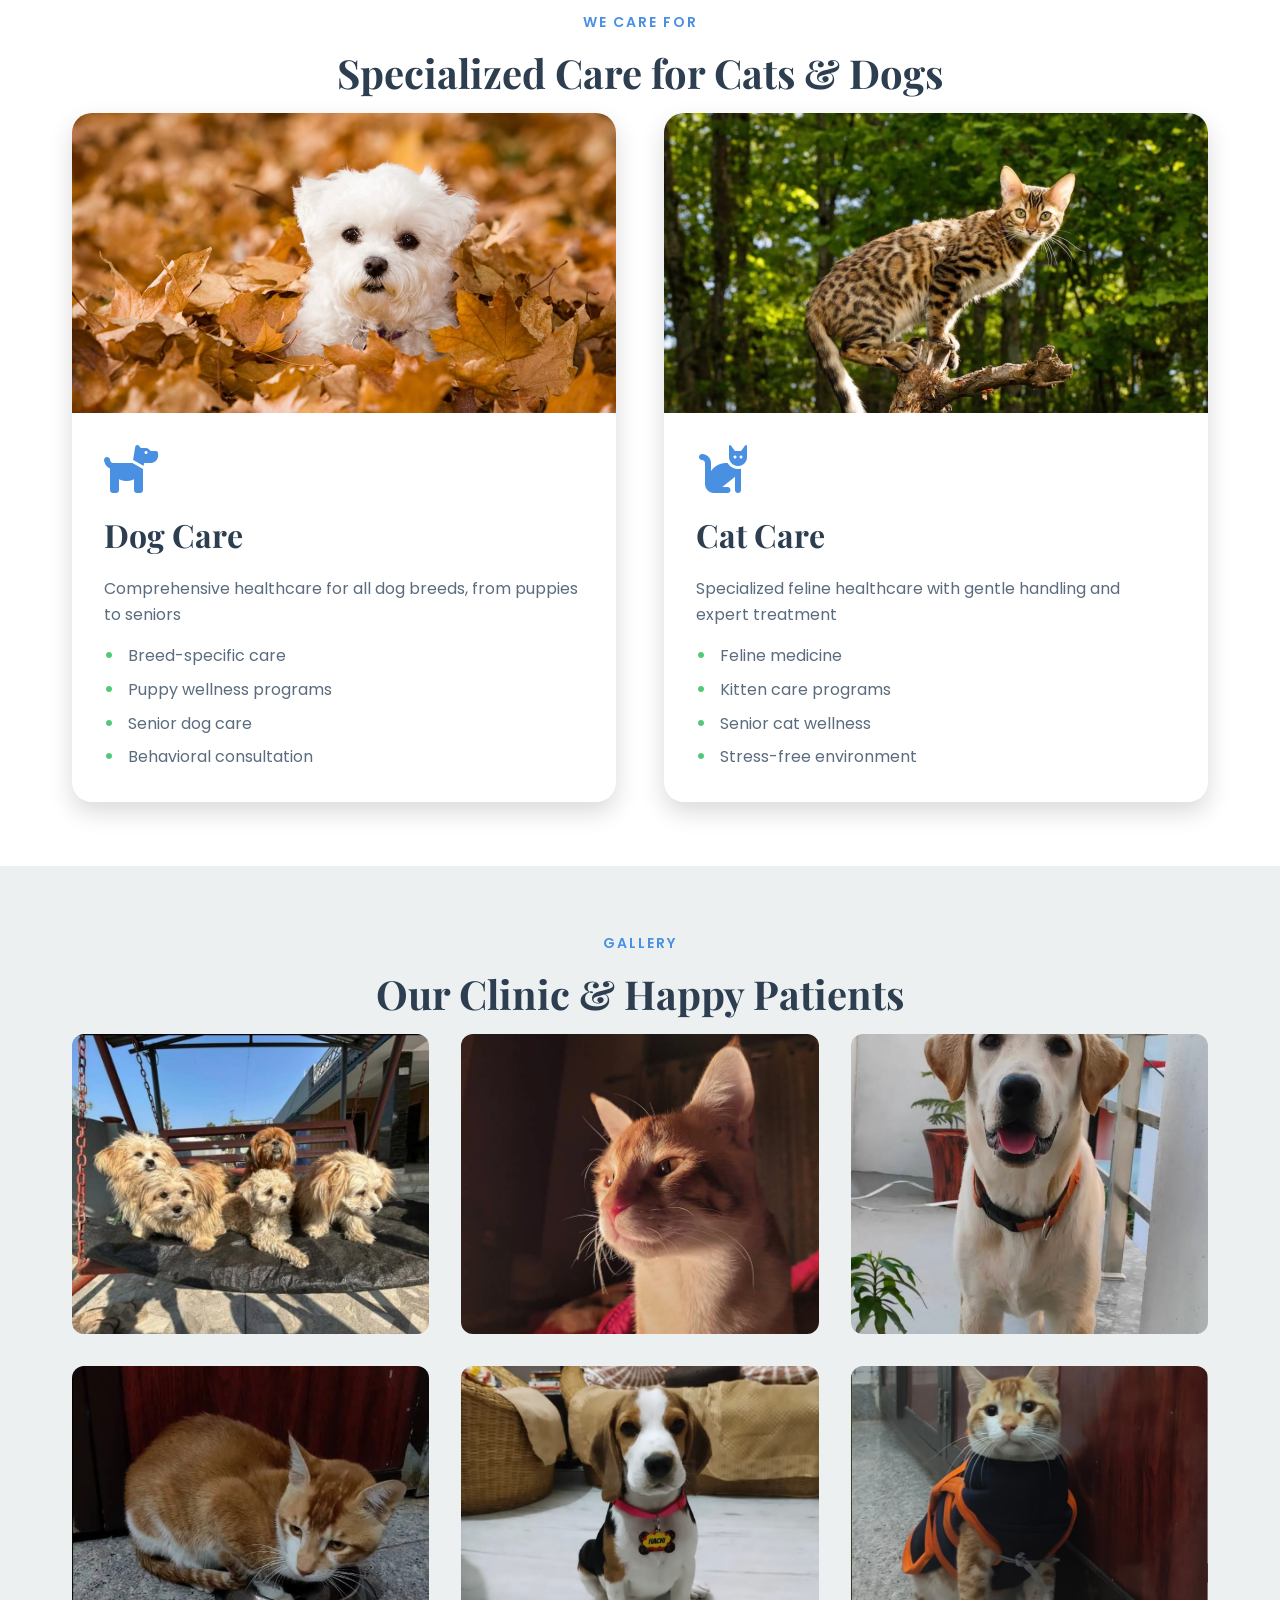
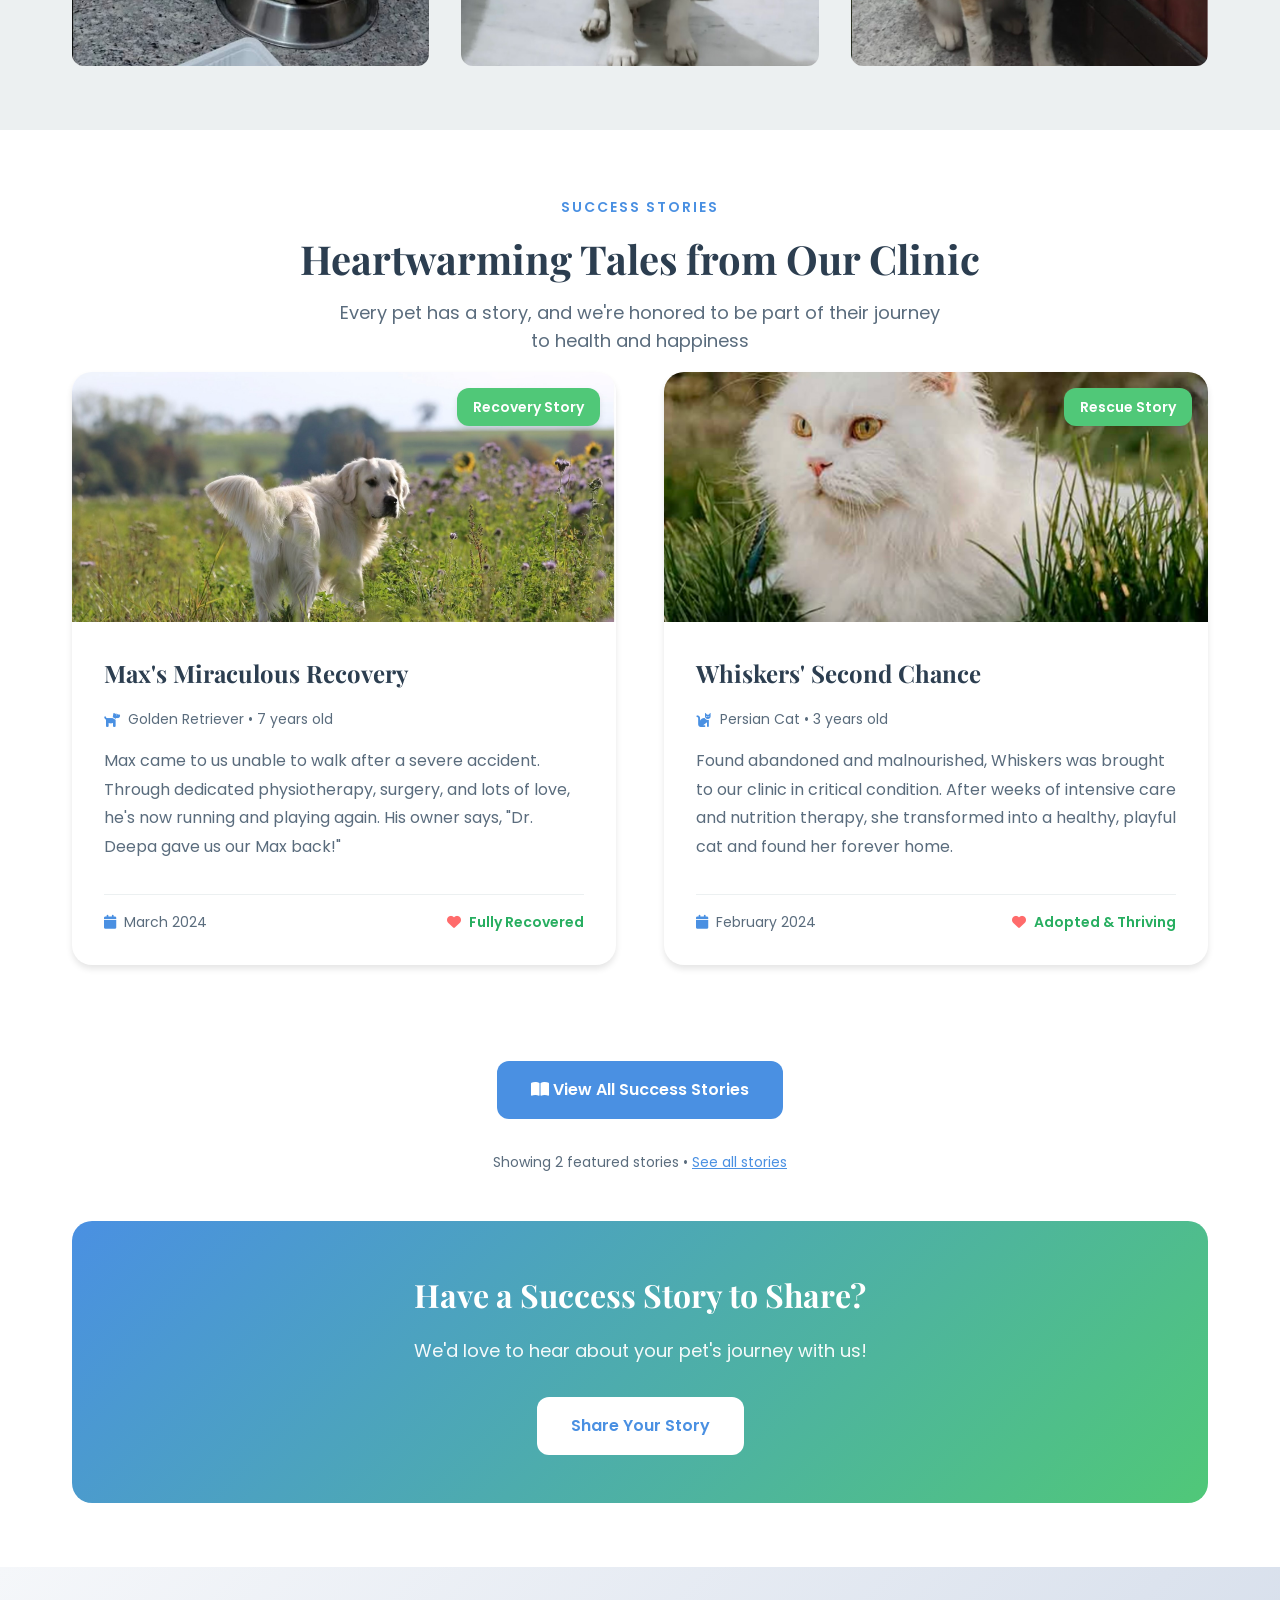
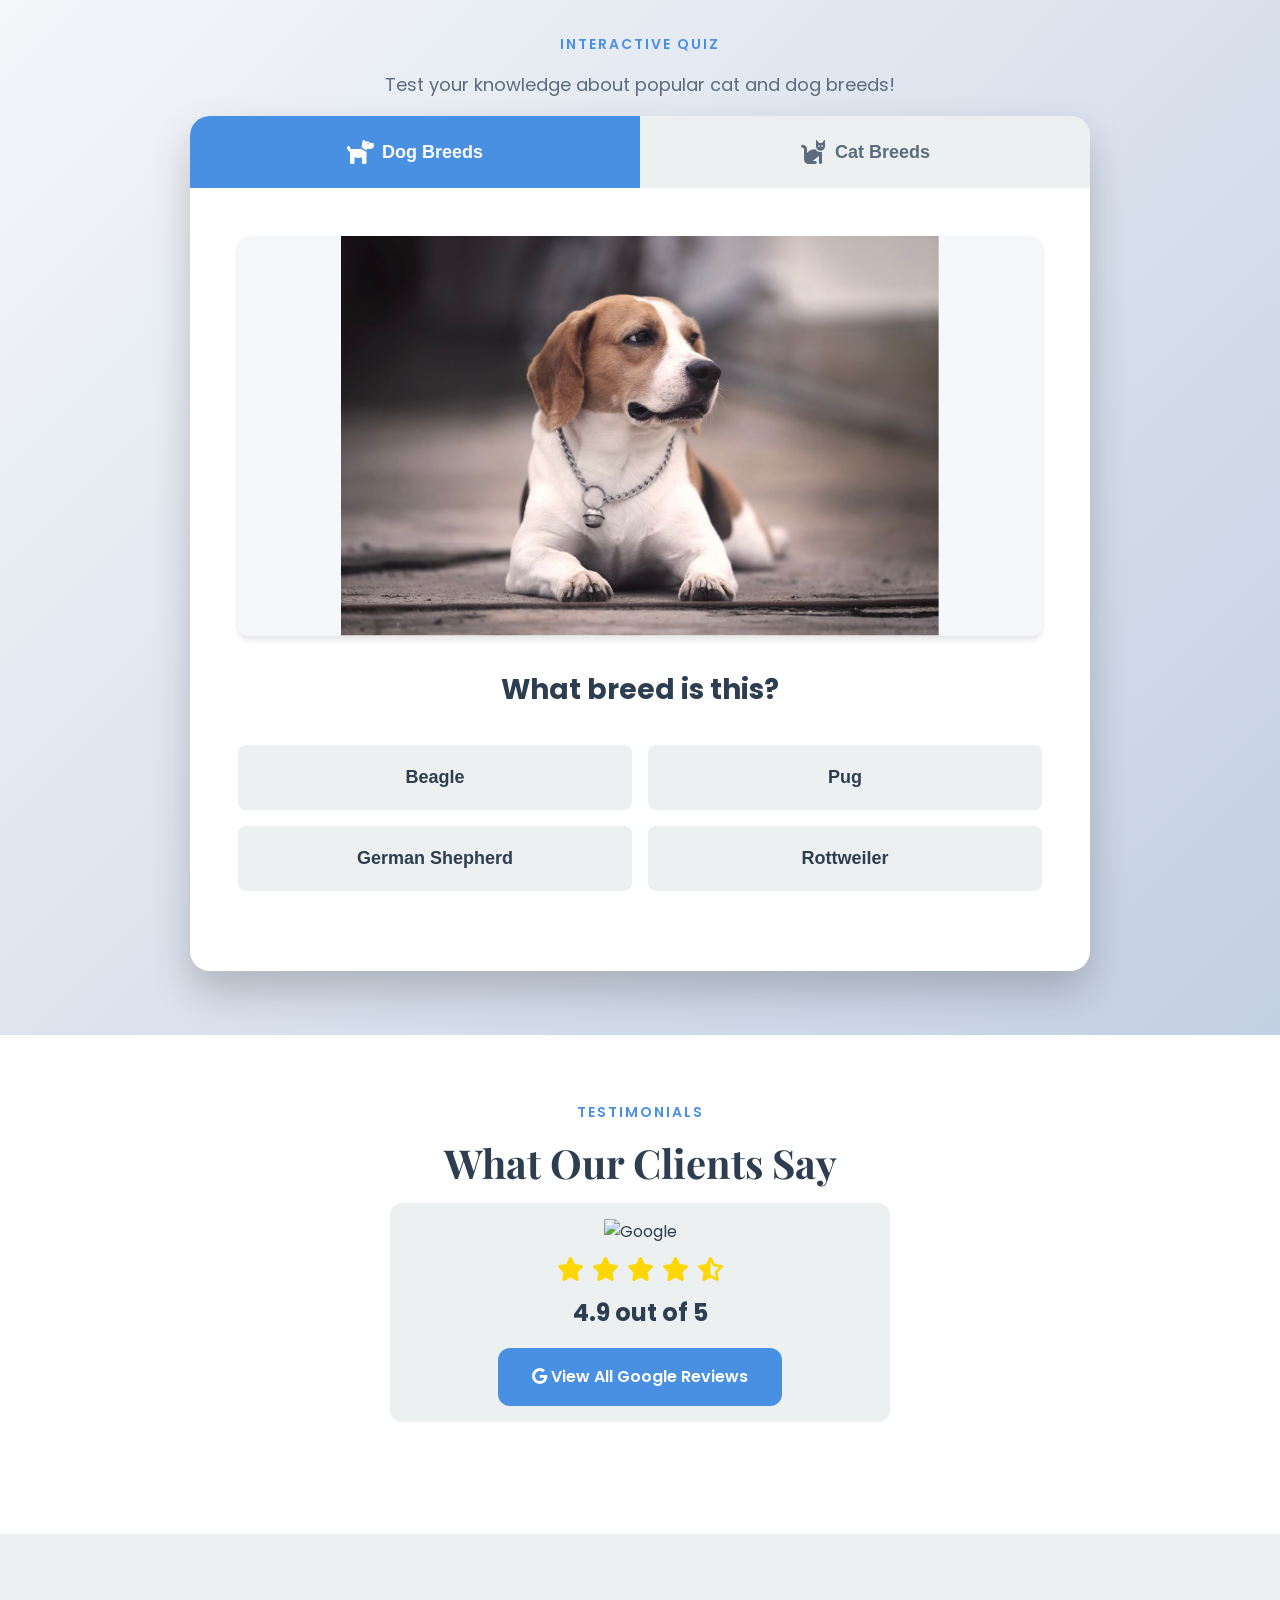
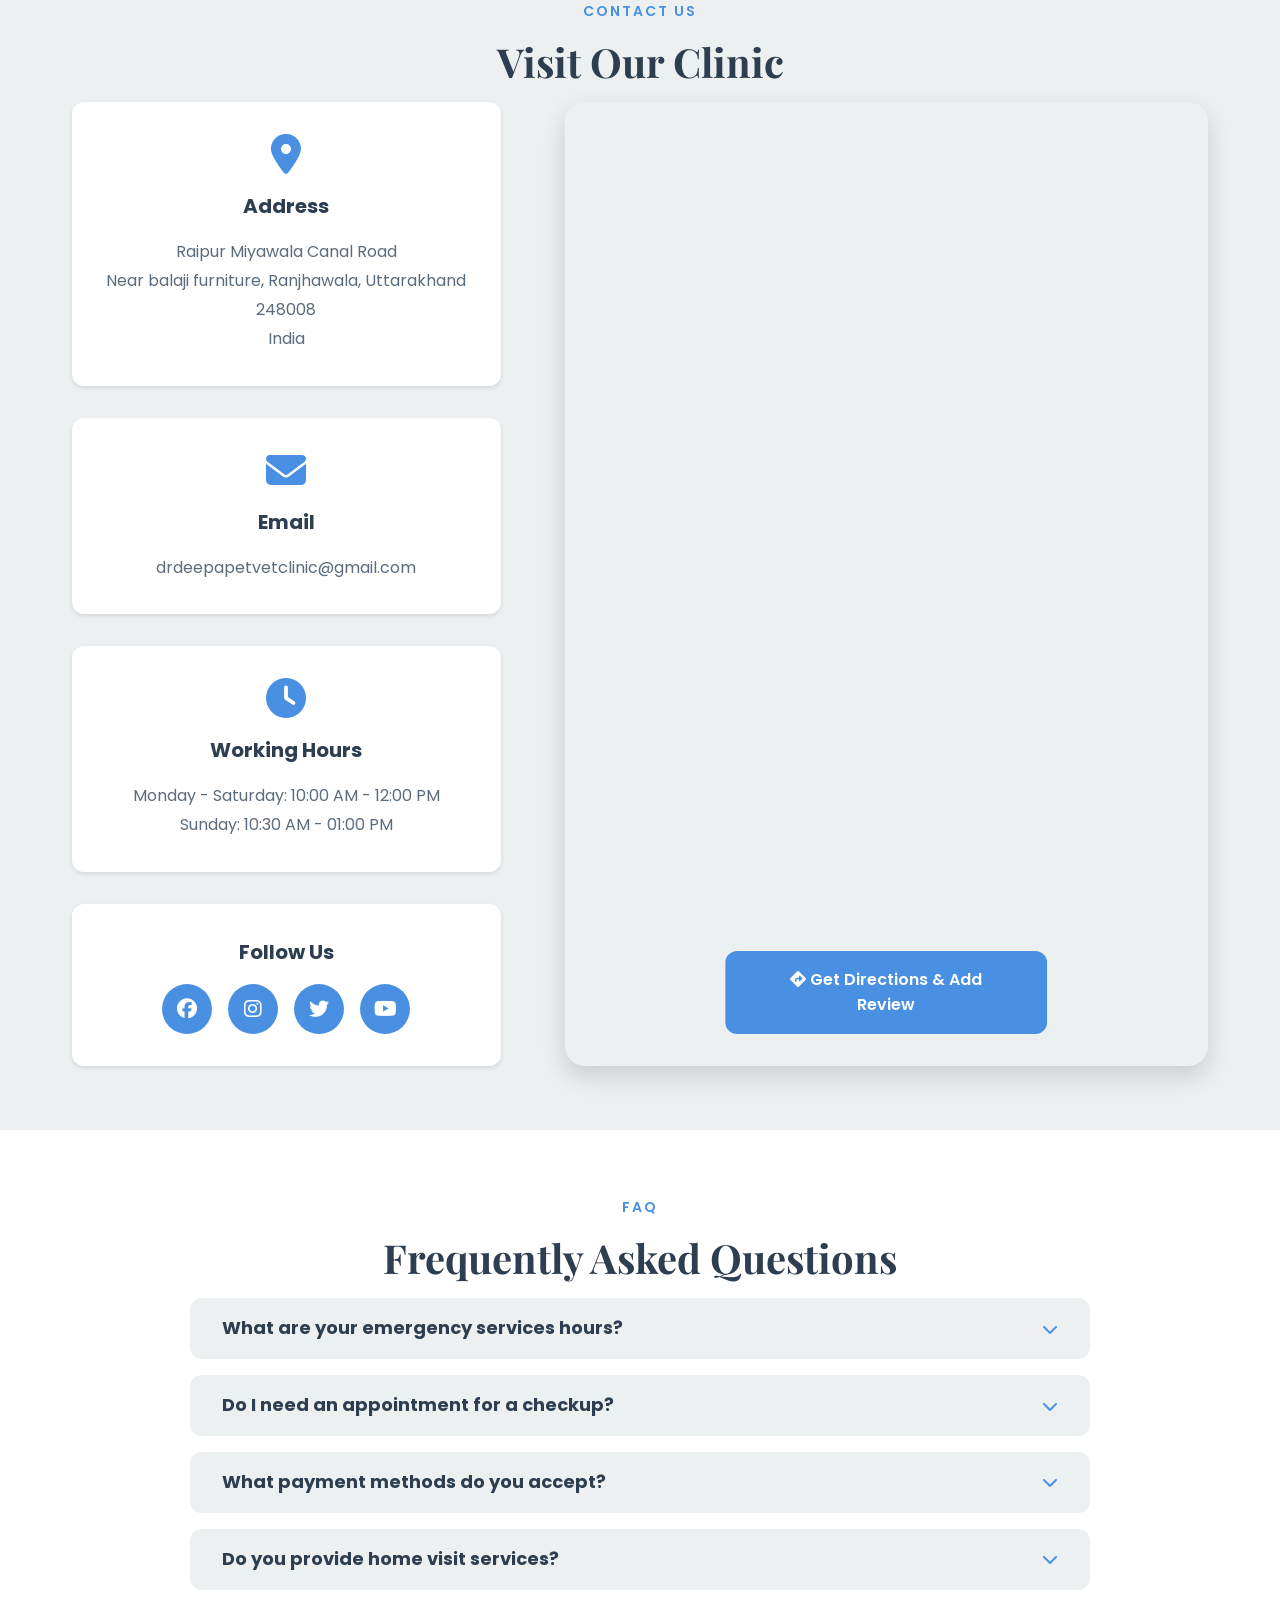
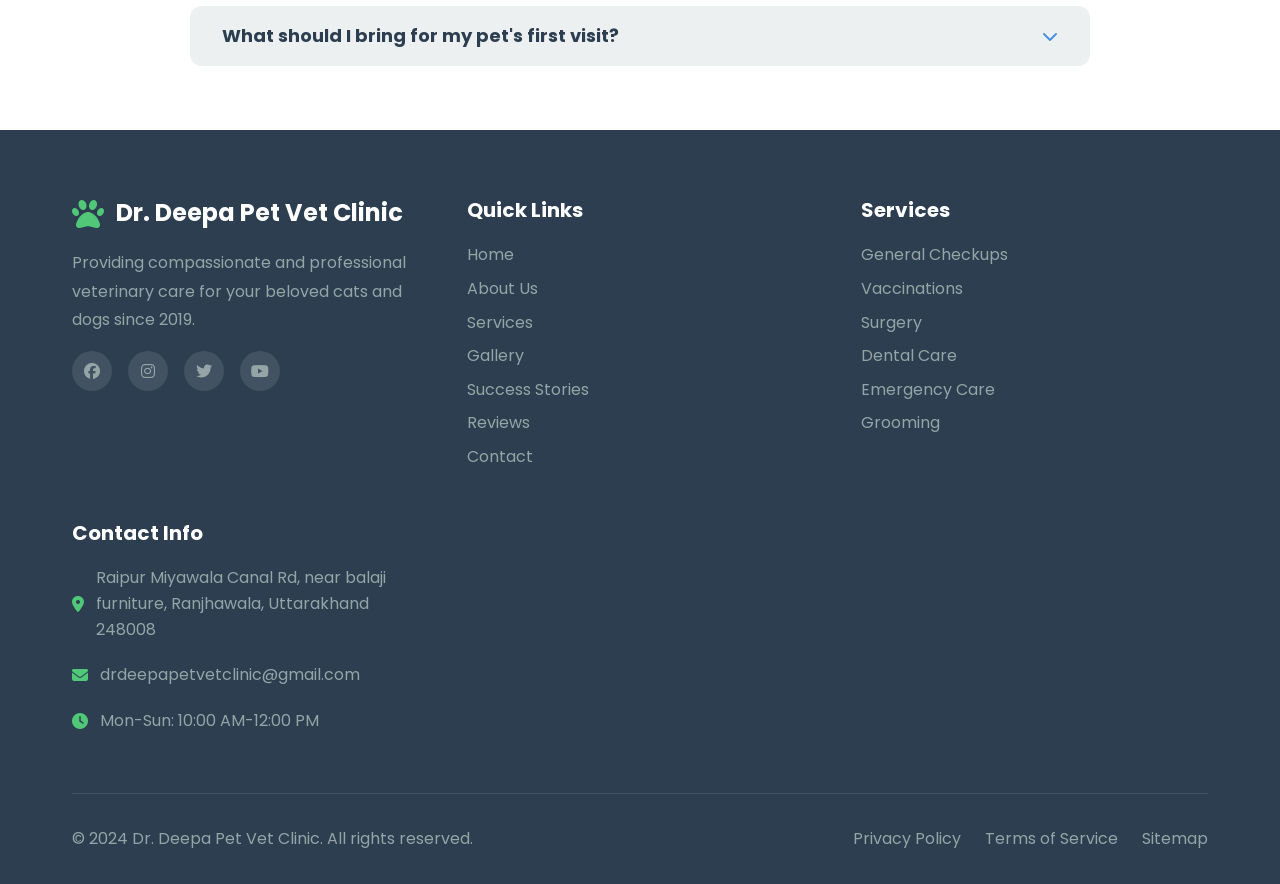
==== commit b09fd713: "fix stories modal issues" ====
--- a/index.html
+++ b/index.html
@@ -382,7 +382,7 @@
             <div class="share-story-cta">
                 <h3>Have a Success Story to Share?</h3>
                 <p>We'd love to hear about your pet's journey with us!</p>
-                <a href="https://script.google.com/macros/s/AKfycbwB0ZWUlgLSwFQUg724V6cpRcEffCMIRyUynaMM5Io/dev" target="_blank" class="btn btn-primary">Share Your Story</a>
+                <a href="https://script.google.com/macros/s/AKfycbwB0ZWUlgLSwFQUg724V6cpRcEffCMIRyUynaMM5Io/dev" class="btn btn-primary share-story-link">Share Your Story</a>
             </div>
         </div>
     </section>
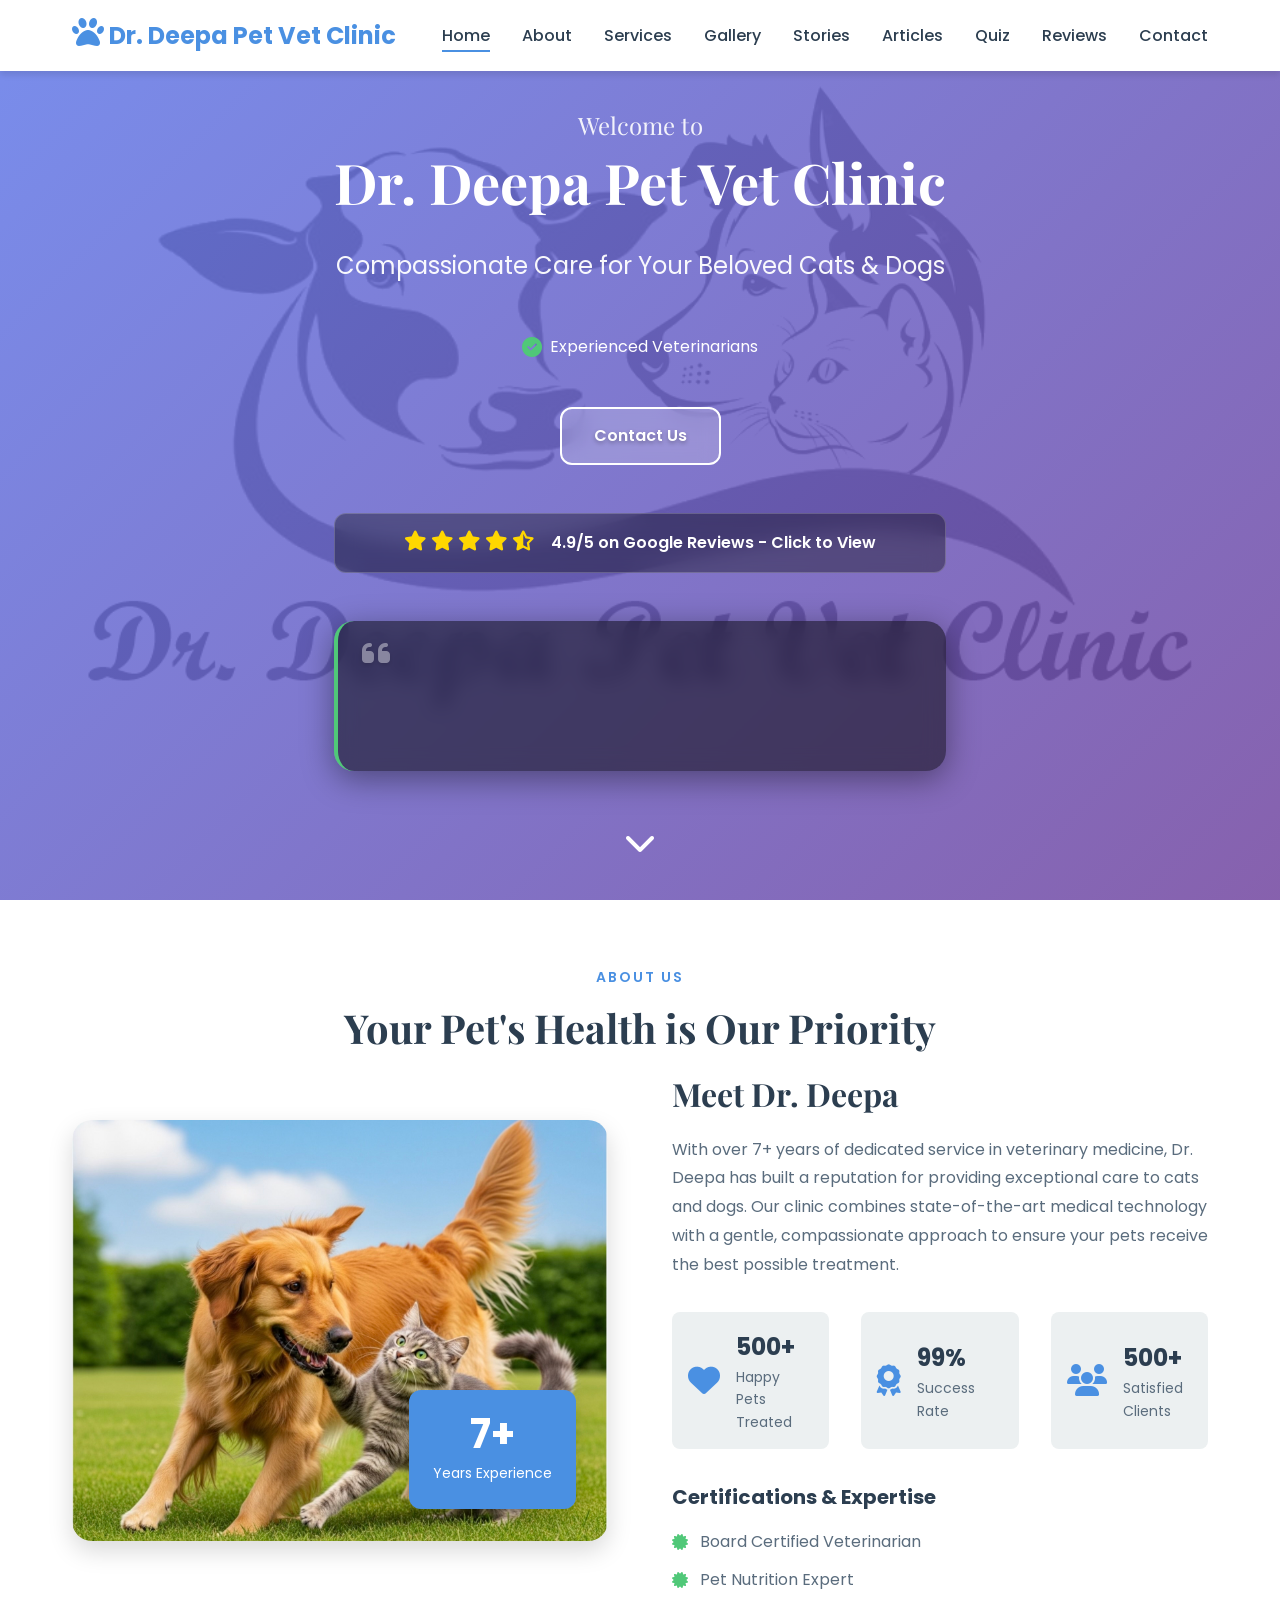
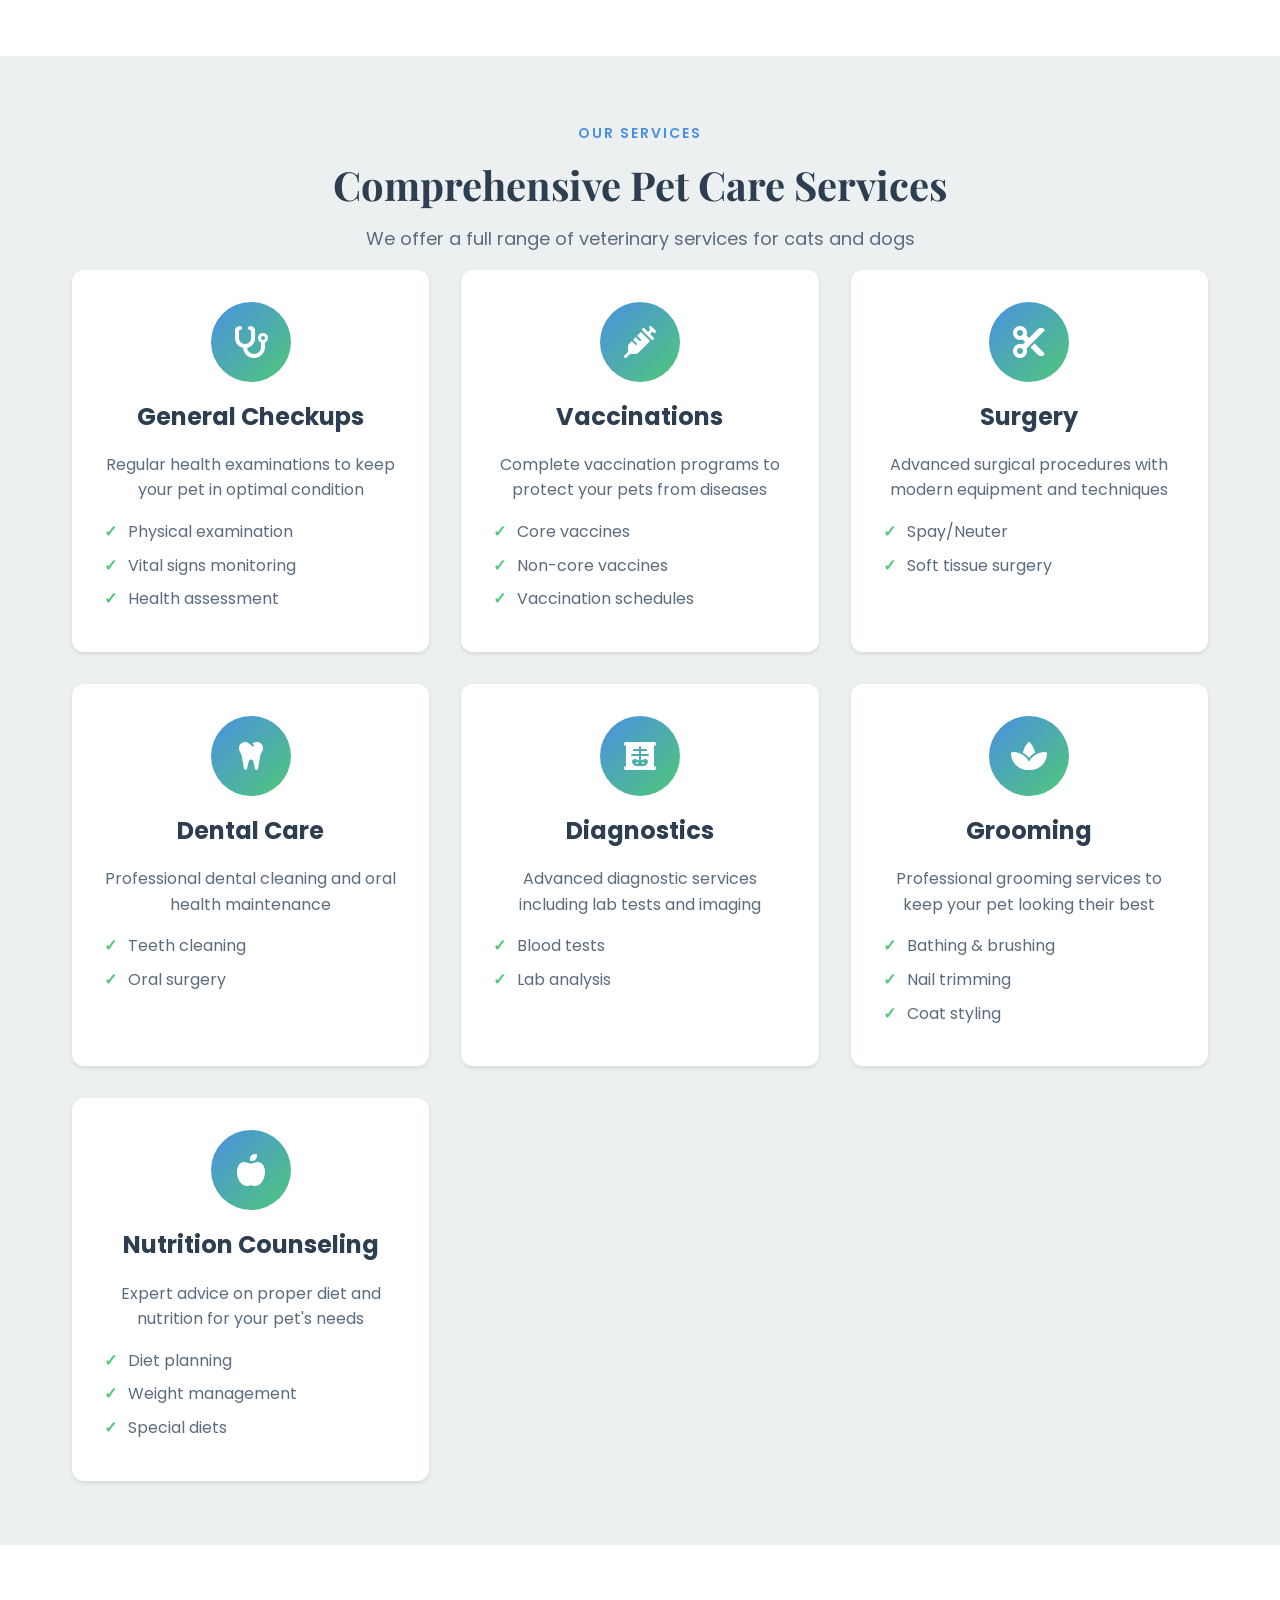
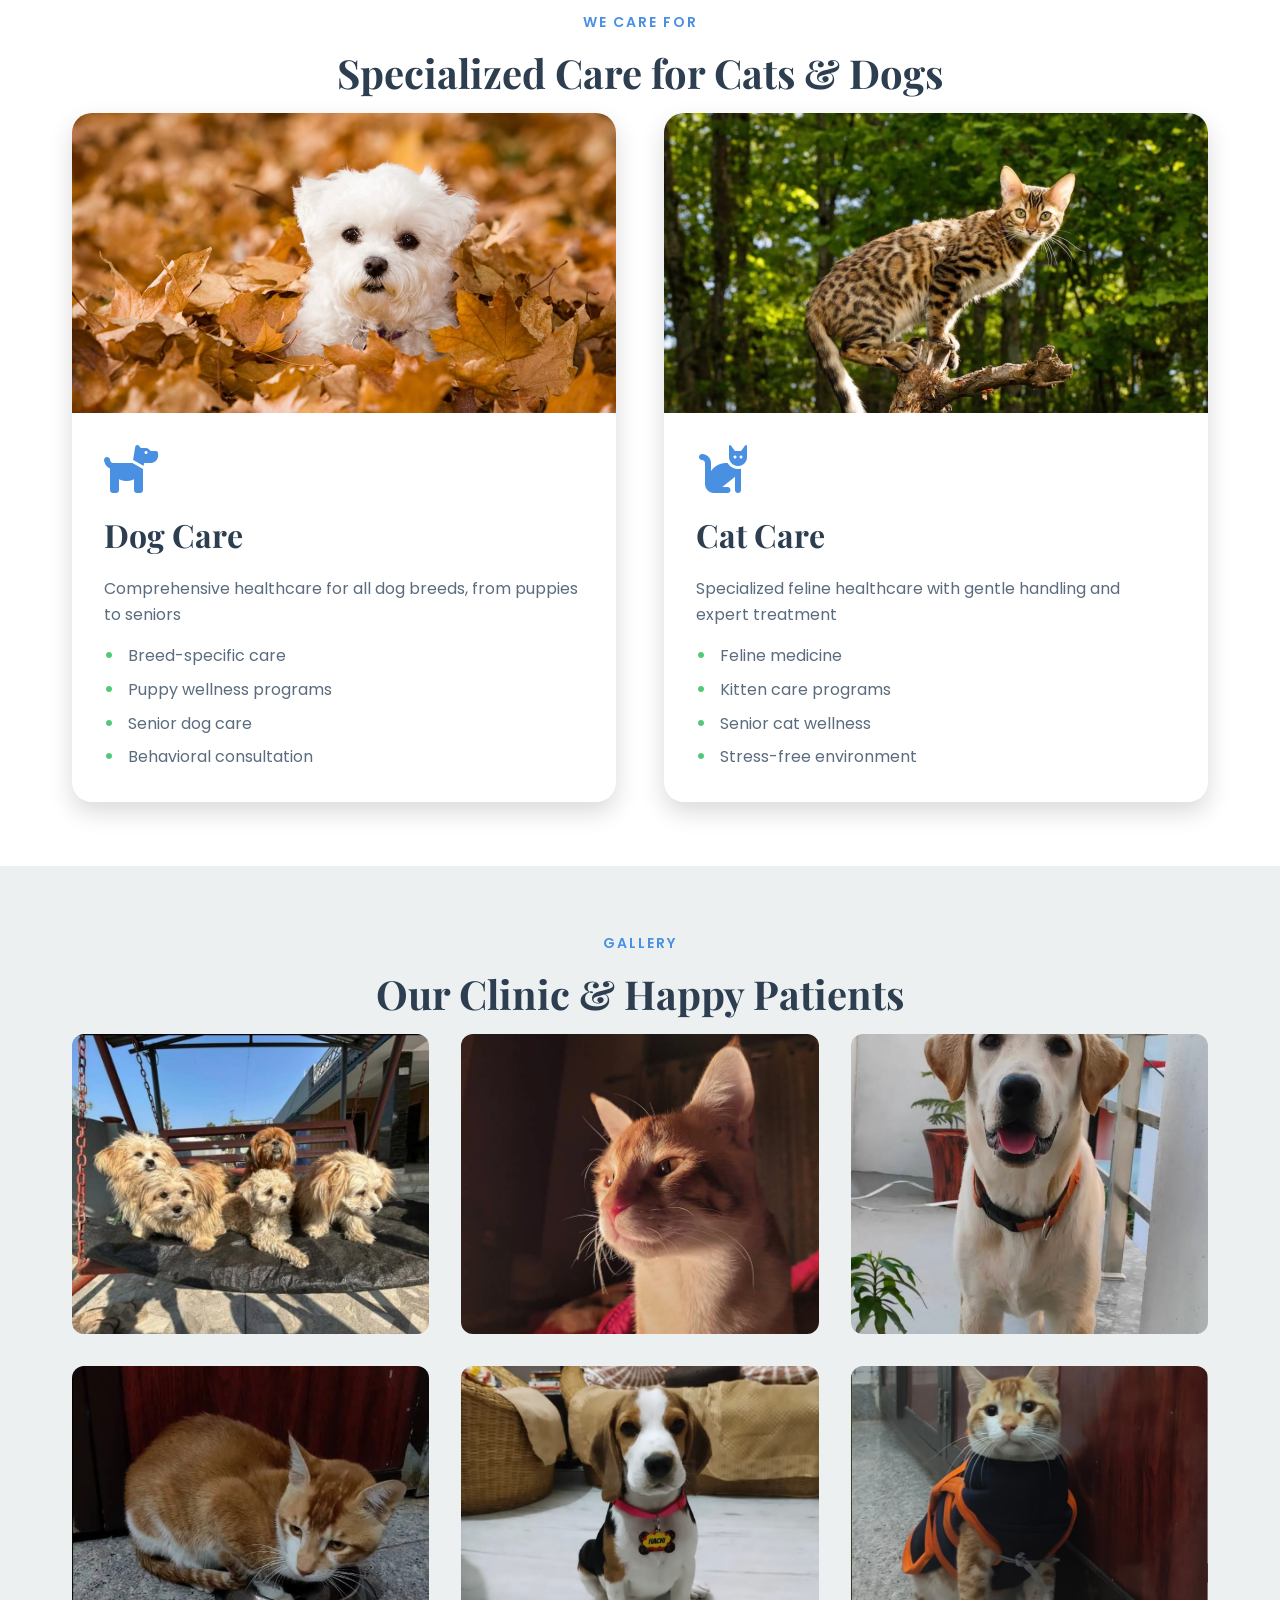
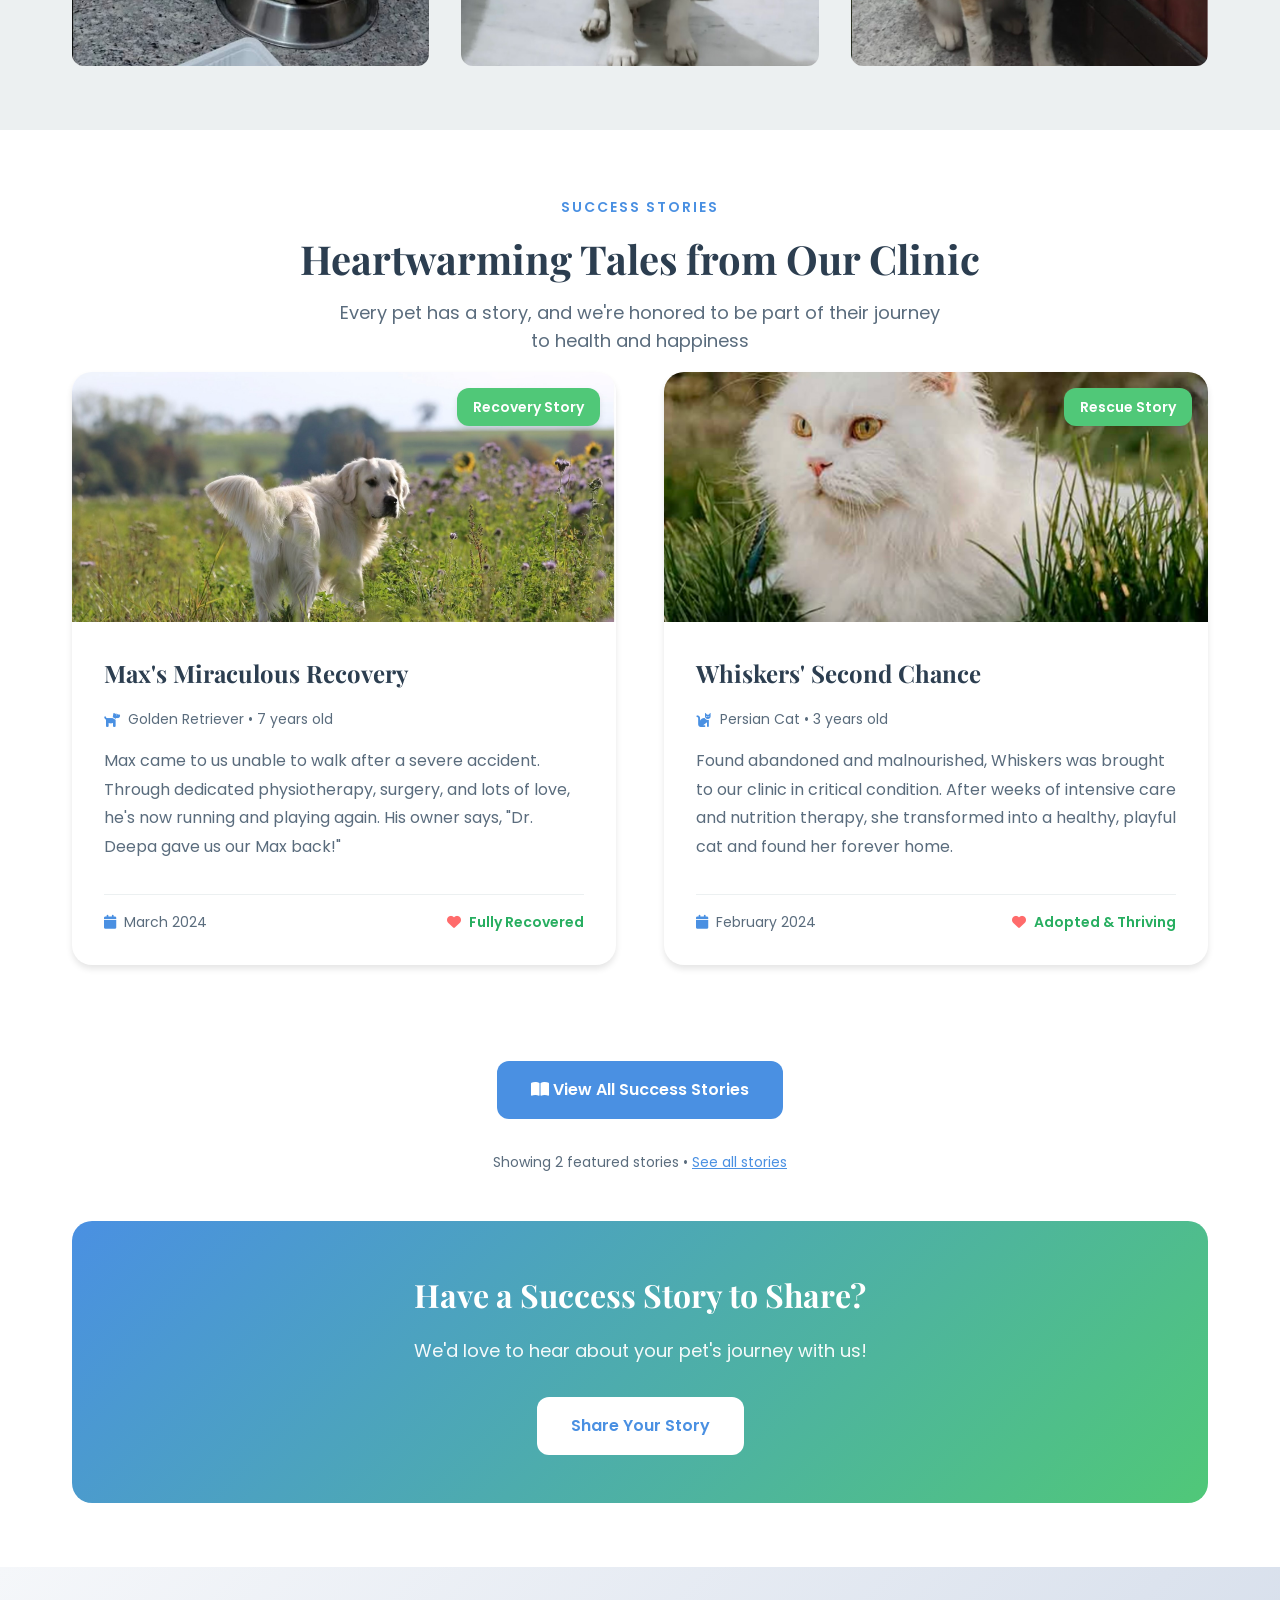
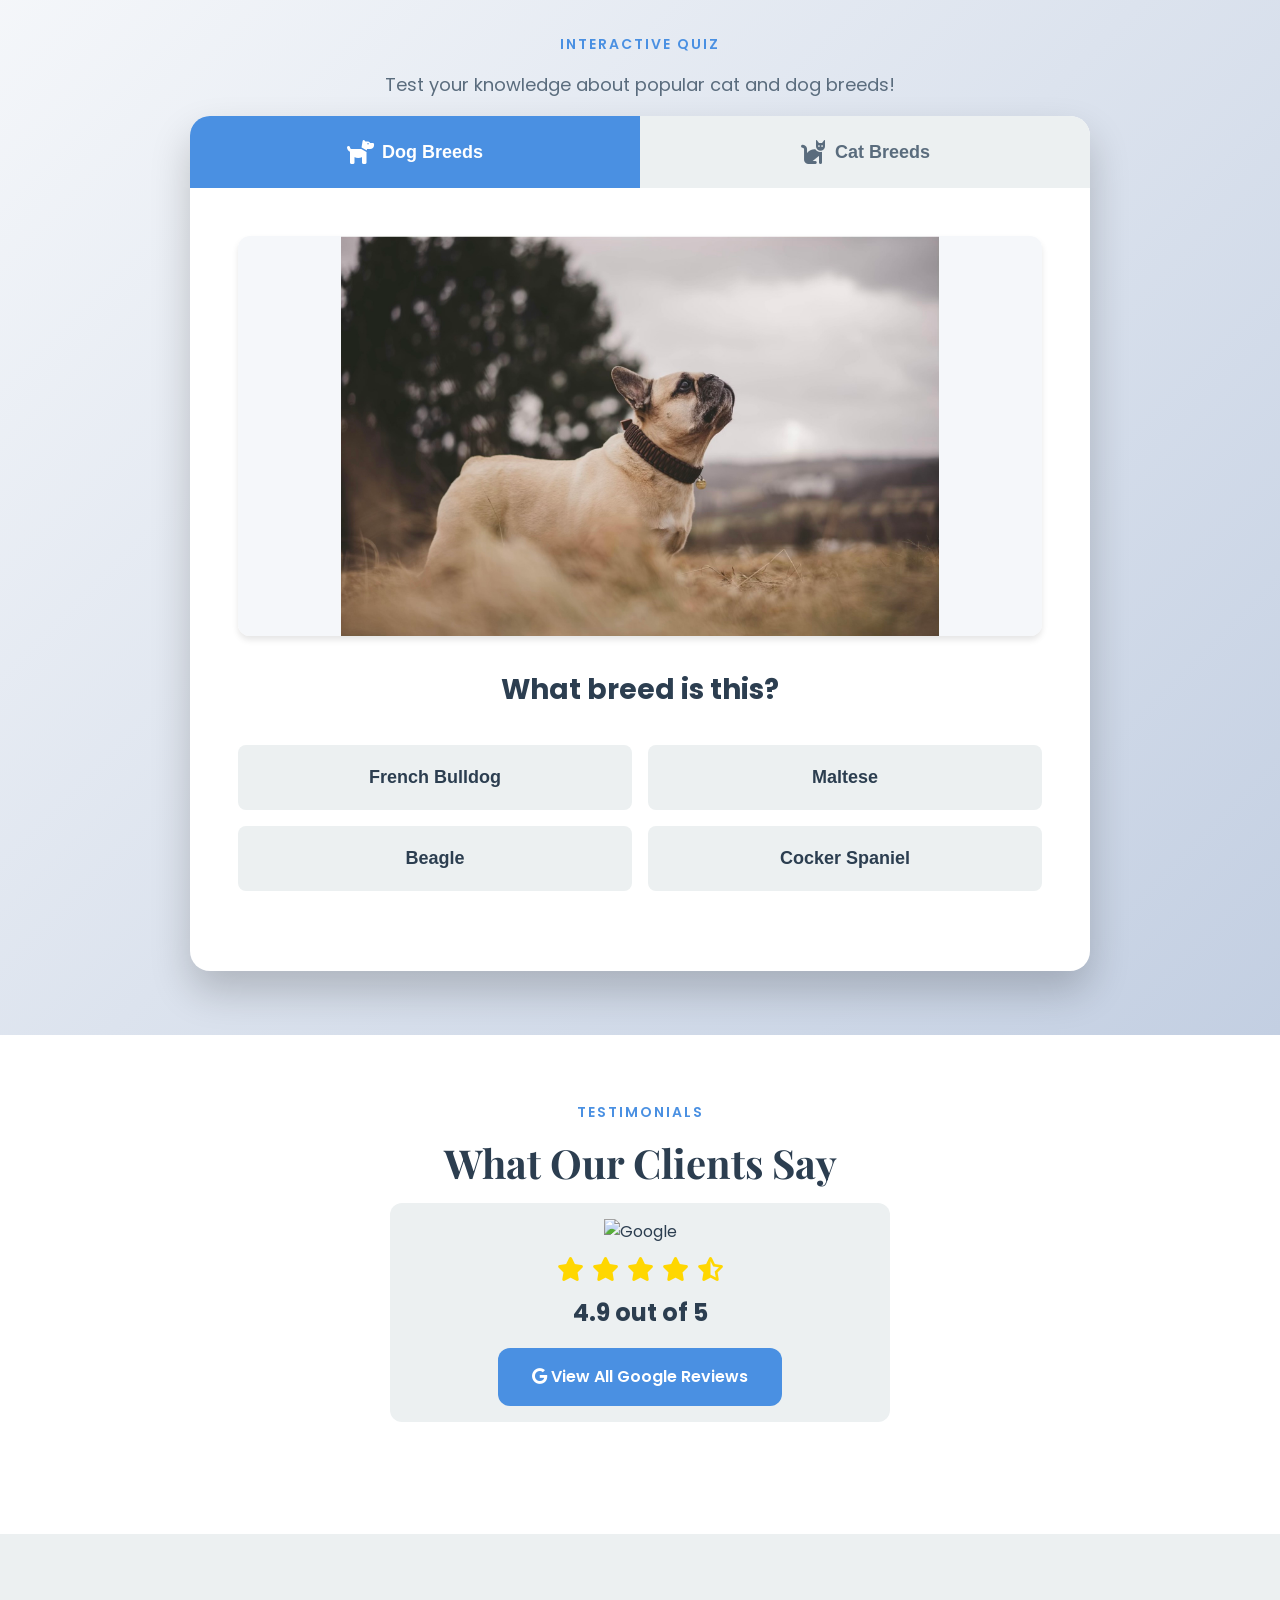
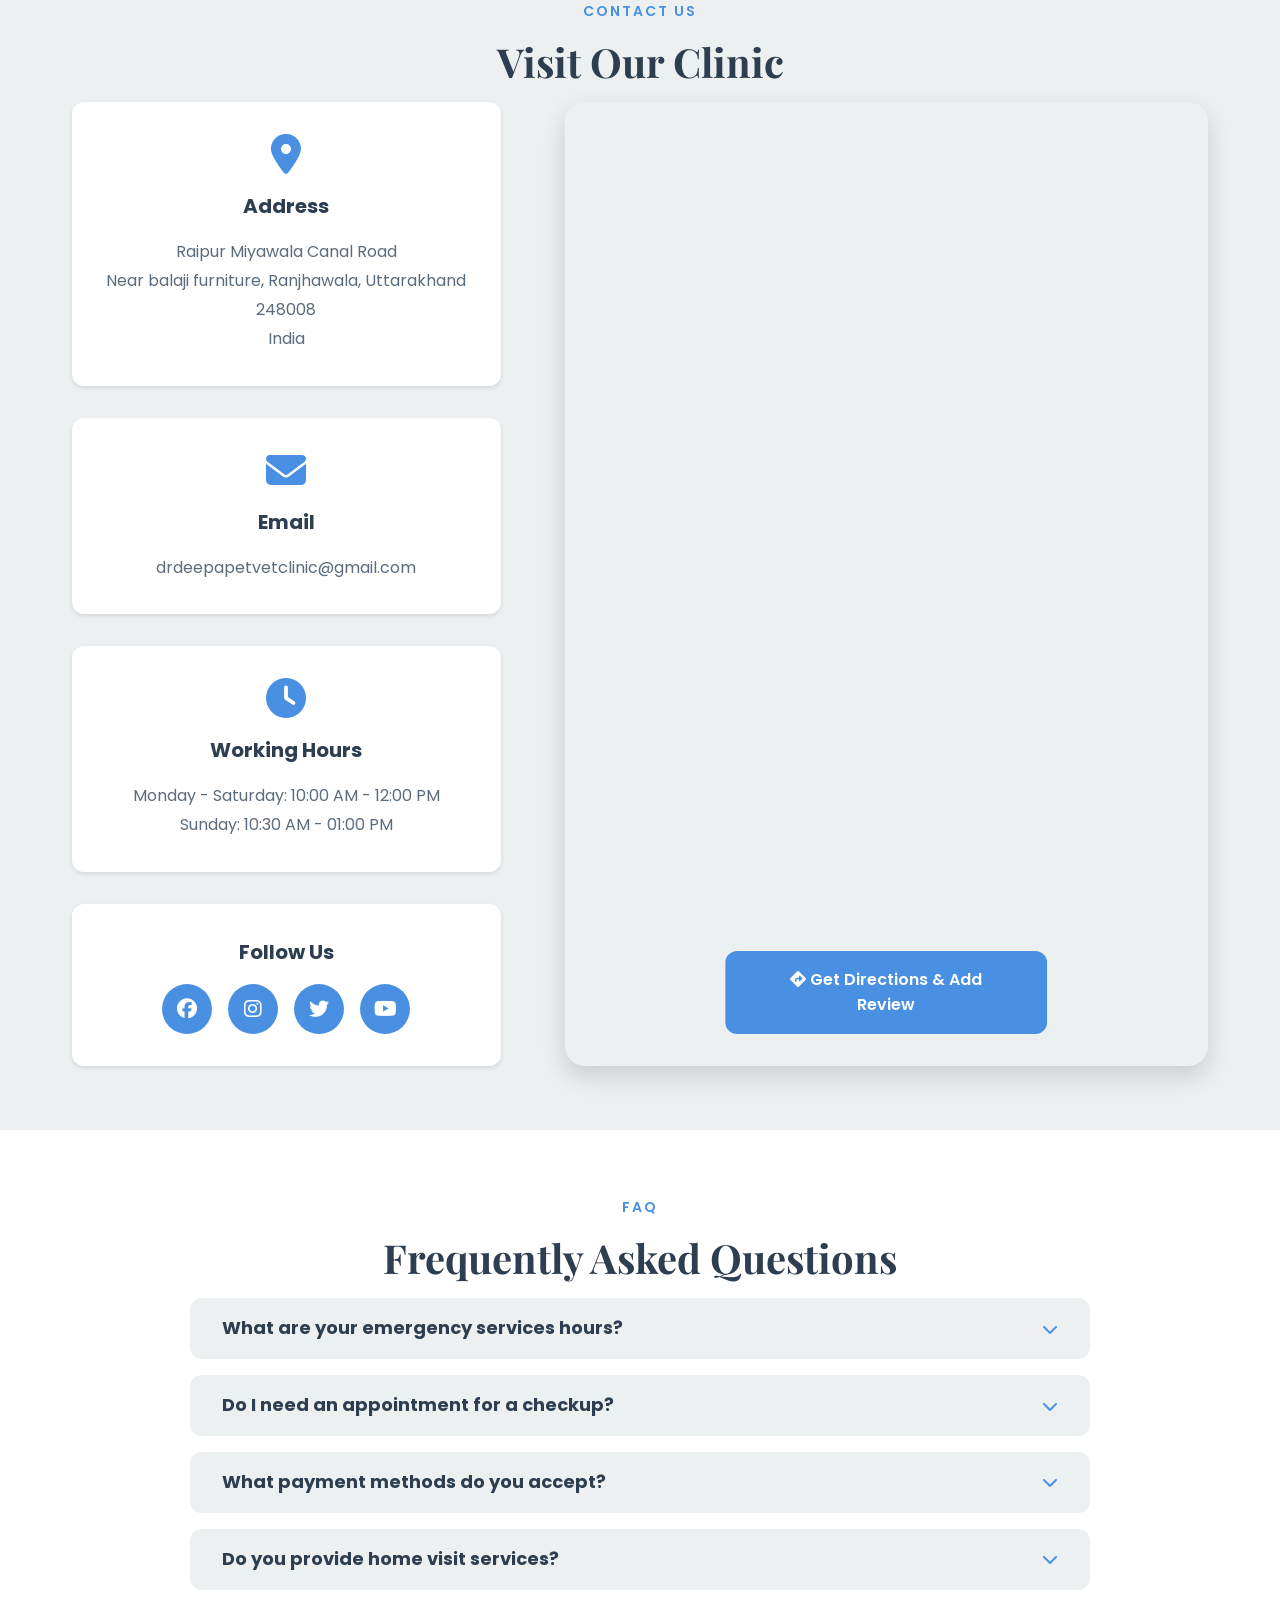
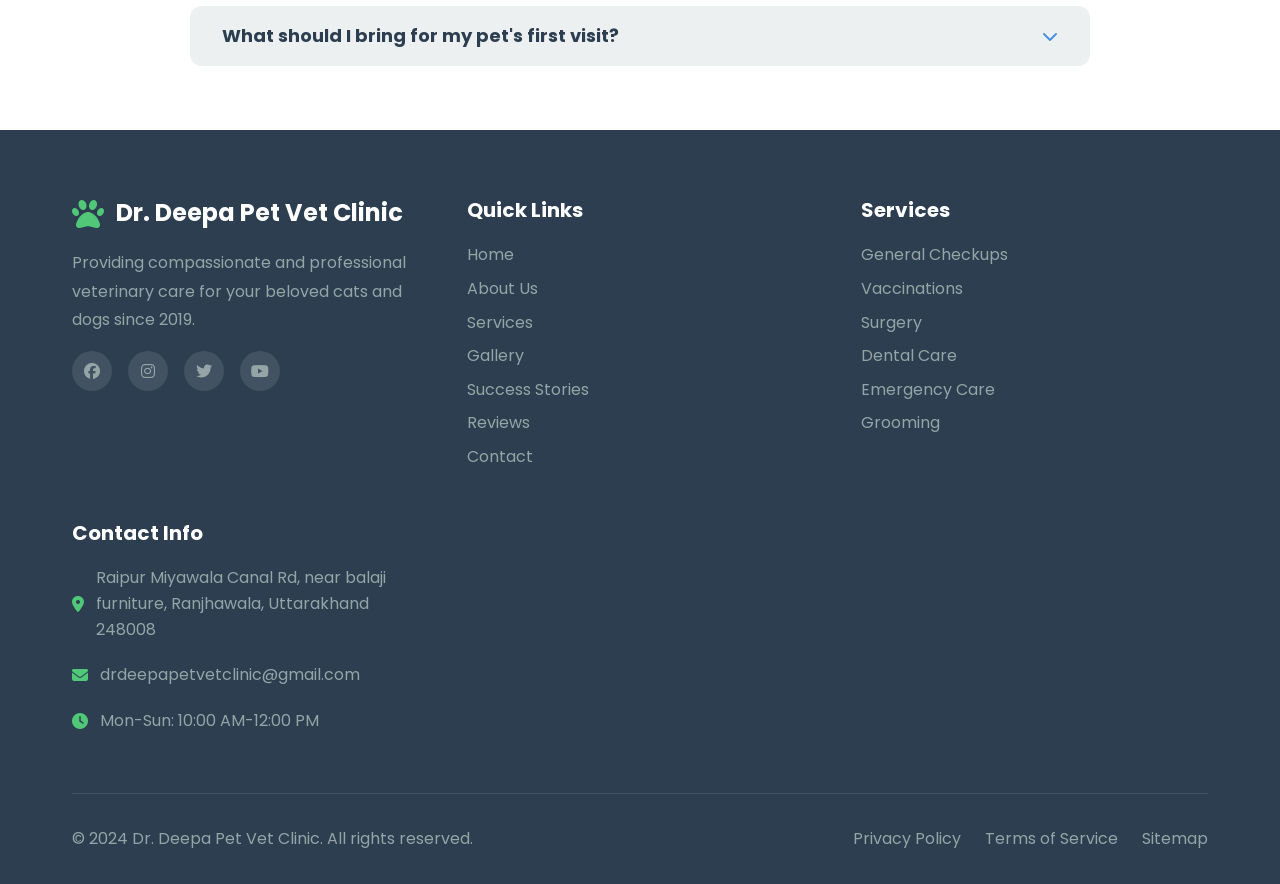
==== commit c60482a7: "add the exec url" ====
--- a/index.html
+++ b/index.html
@@ -382,7 +382,7 @@
             <div class="share-story-cta">
                 <h3>Have a Success Story to Share?</h3>
                 <p>We'd love to hear about your pet's journey with us!</p>
-                <a href="https://script.google.com/macros/s/AKfycbwB0ZWUlgLSwFQUg724V6cpRcEffCMIRyUynaMM5Io/dev" class="btn btn-primary share-story-link">Share Your Story</a>
+                <a href="https://script.google.com/macros/s/AKfycbxJjtXcZrzObLgAwqTpQJnmWavZLCeGFpXvQDzokn_0cAX87Hi5R7qSYHYzd2hyTTDi/exec" class="btn btn-primary share-story-link">Share Your Story</a>
             </div>
         </div>
     </section>
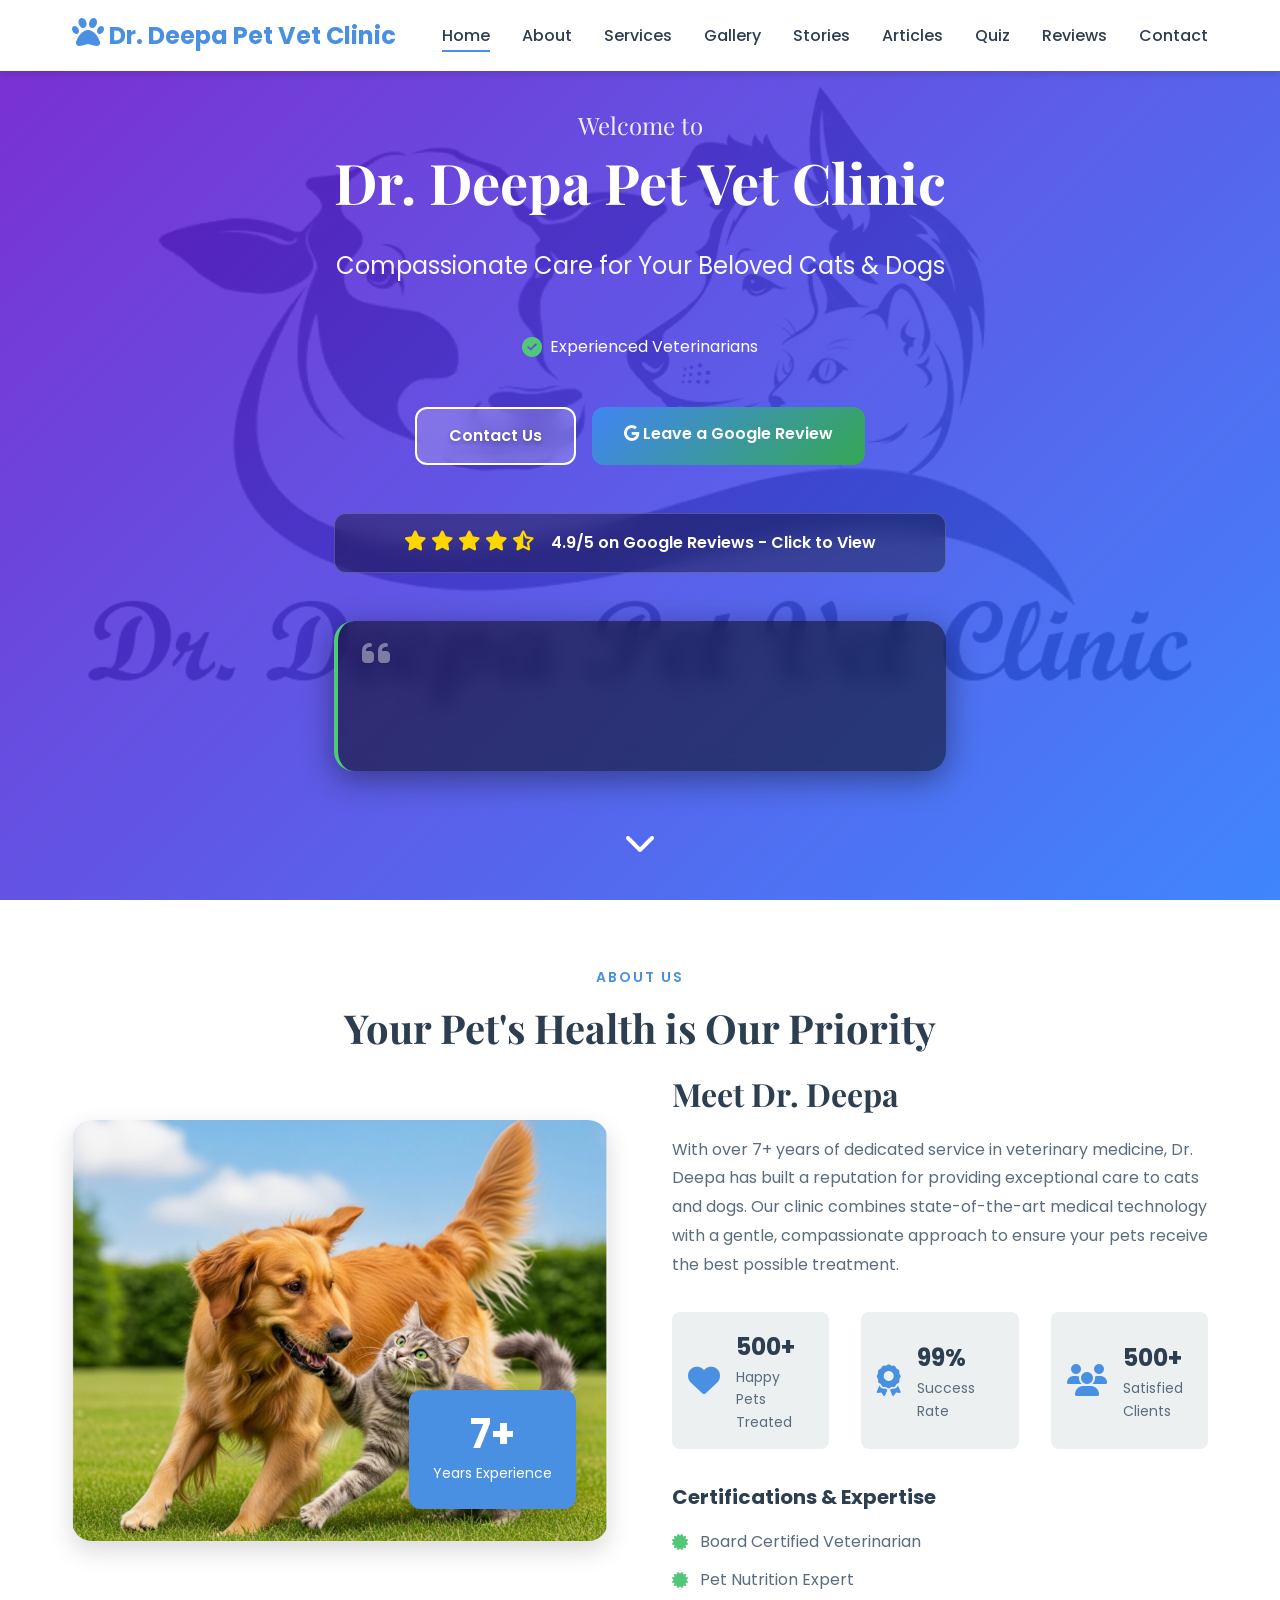
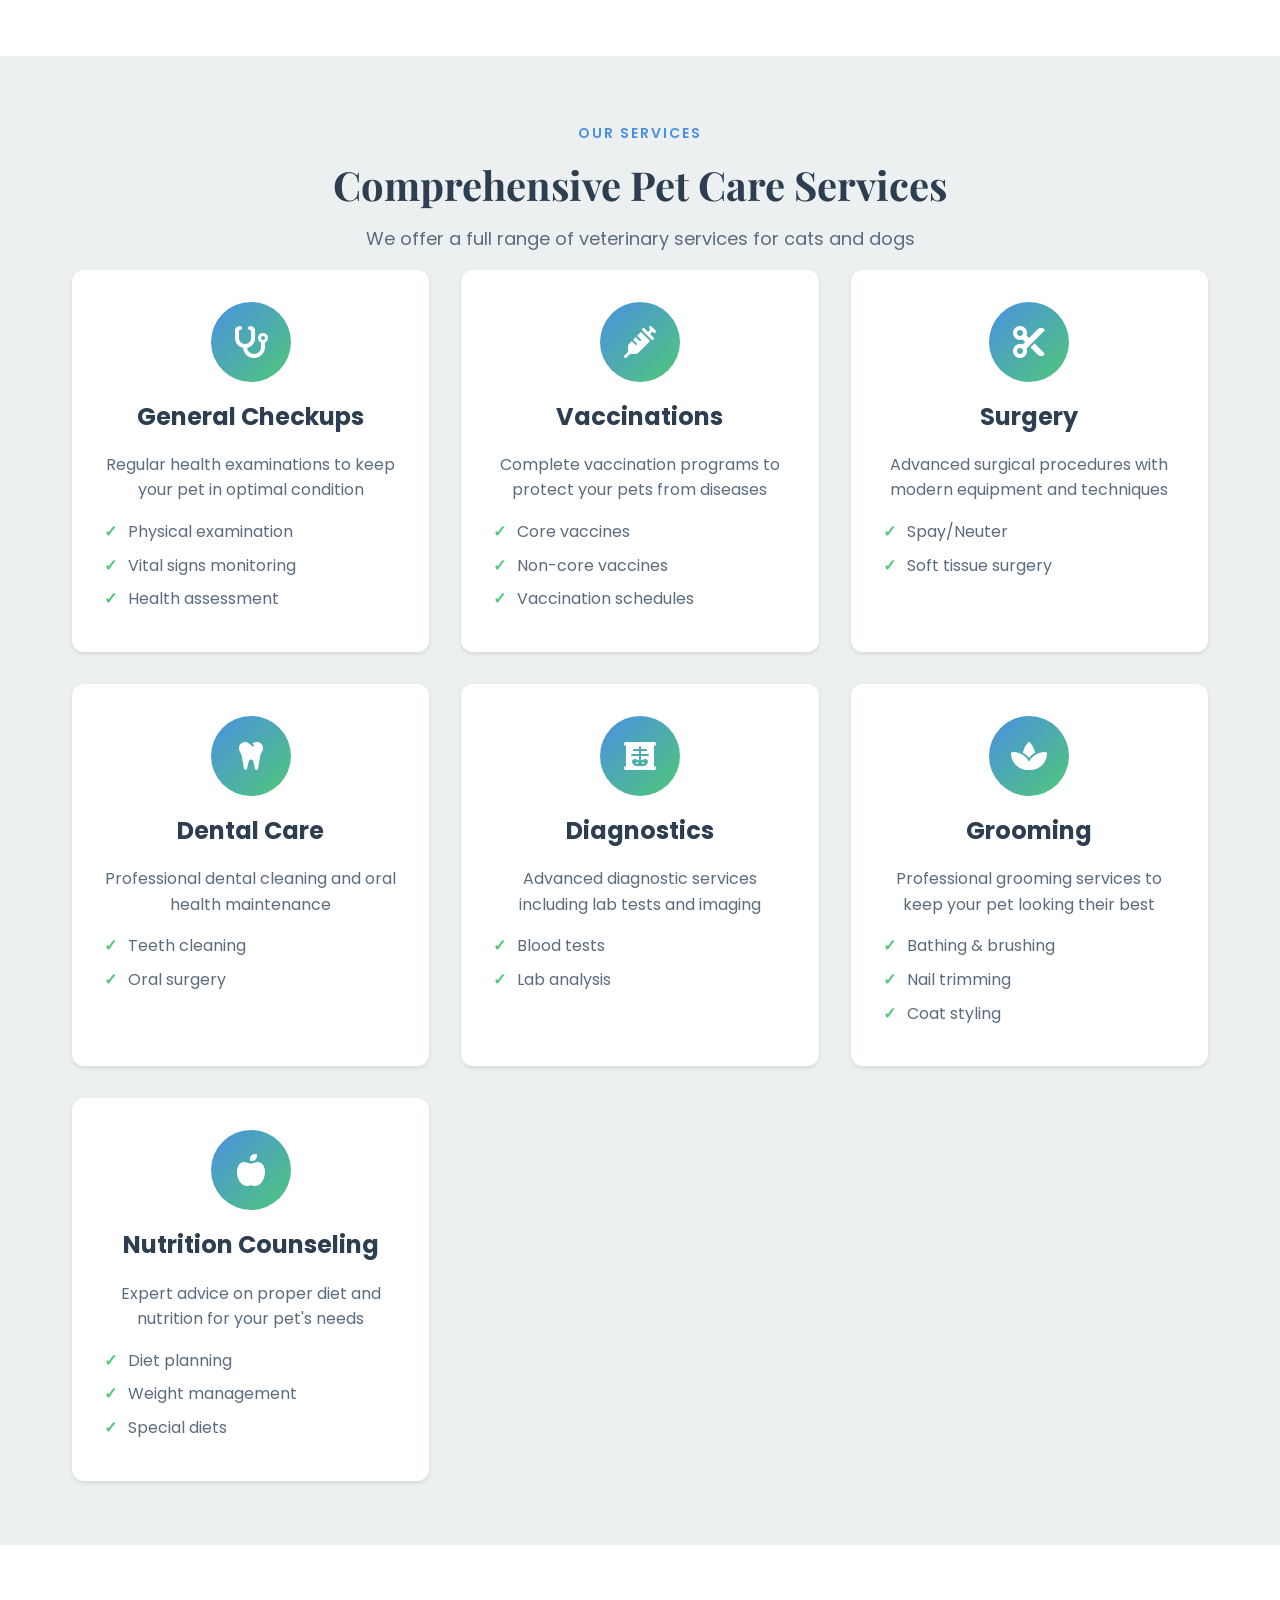
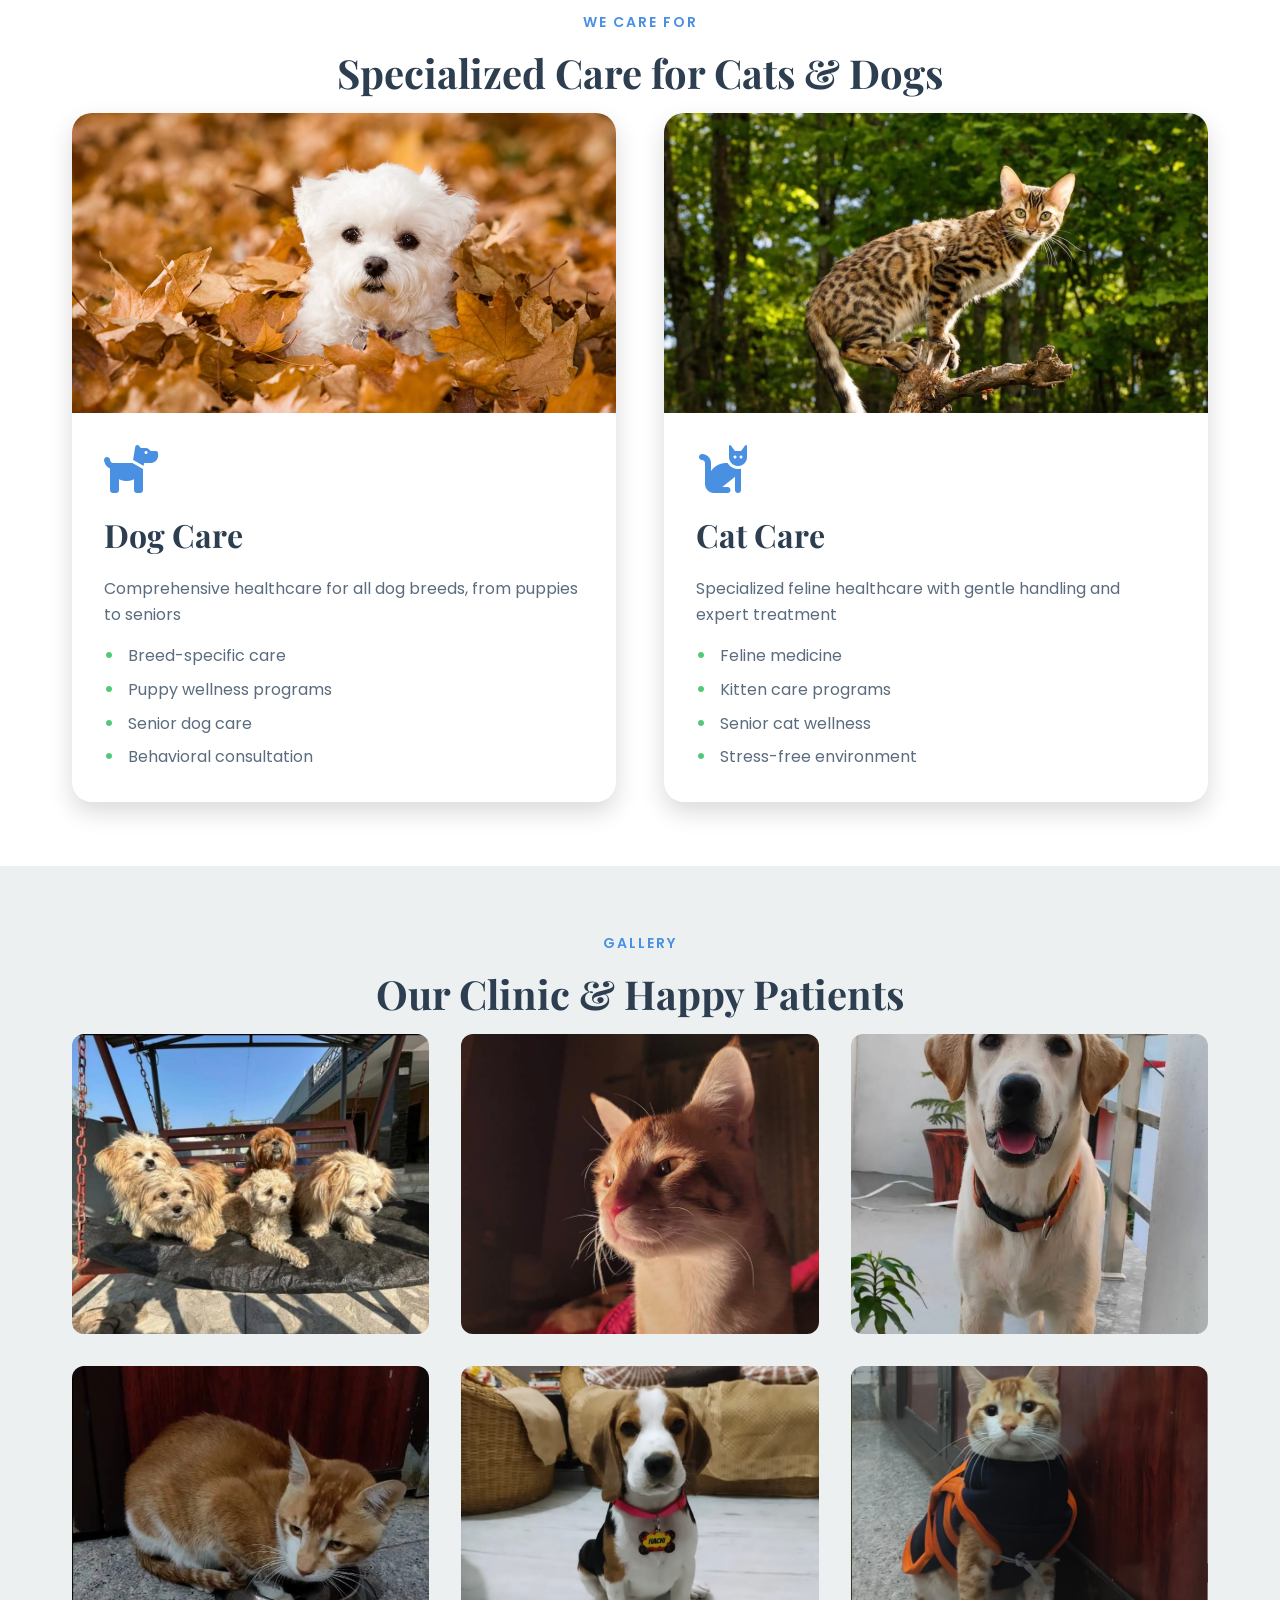
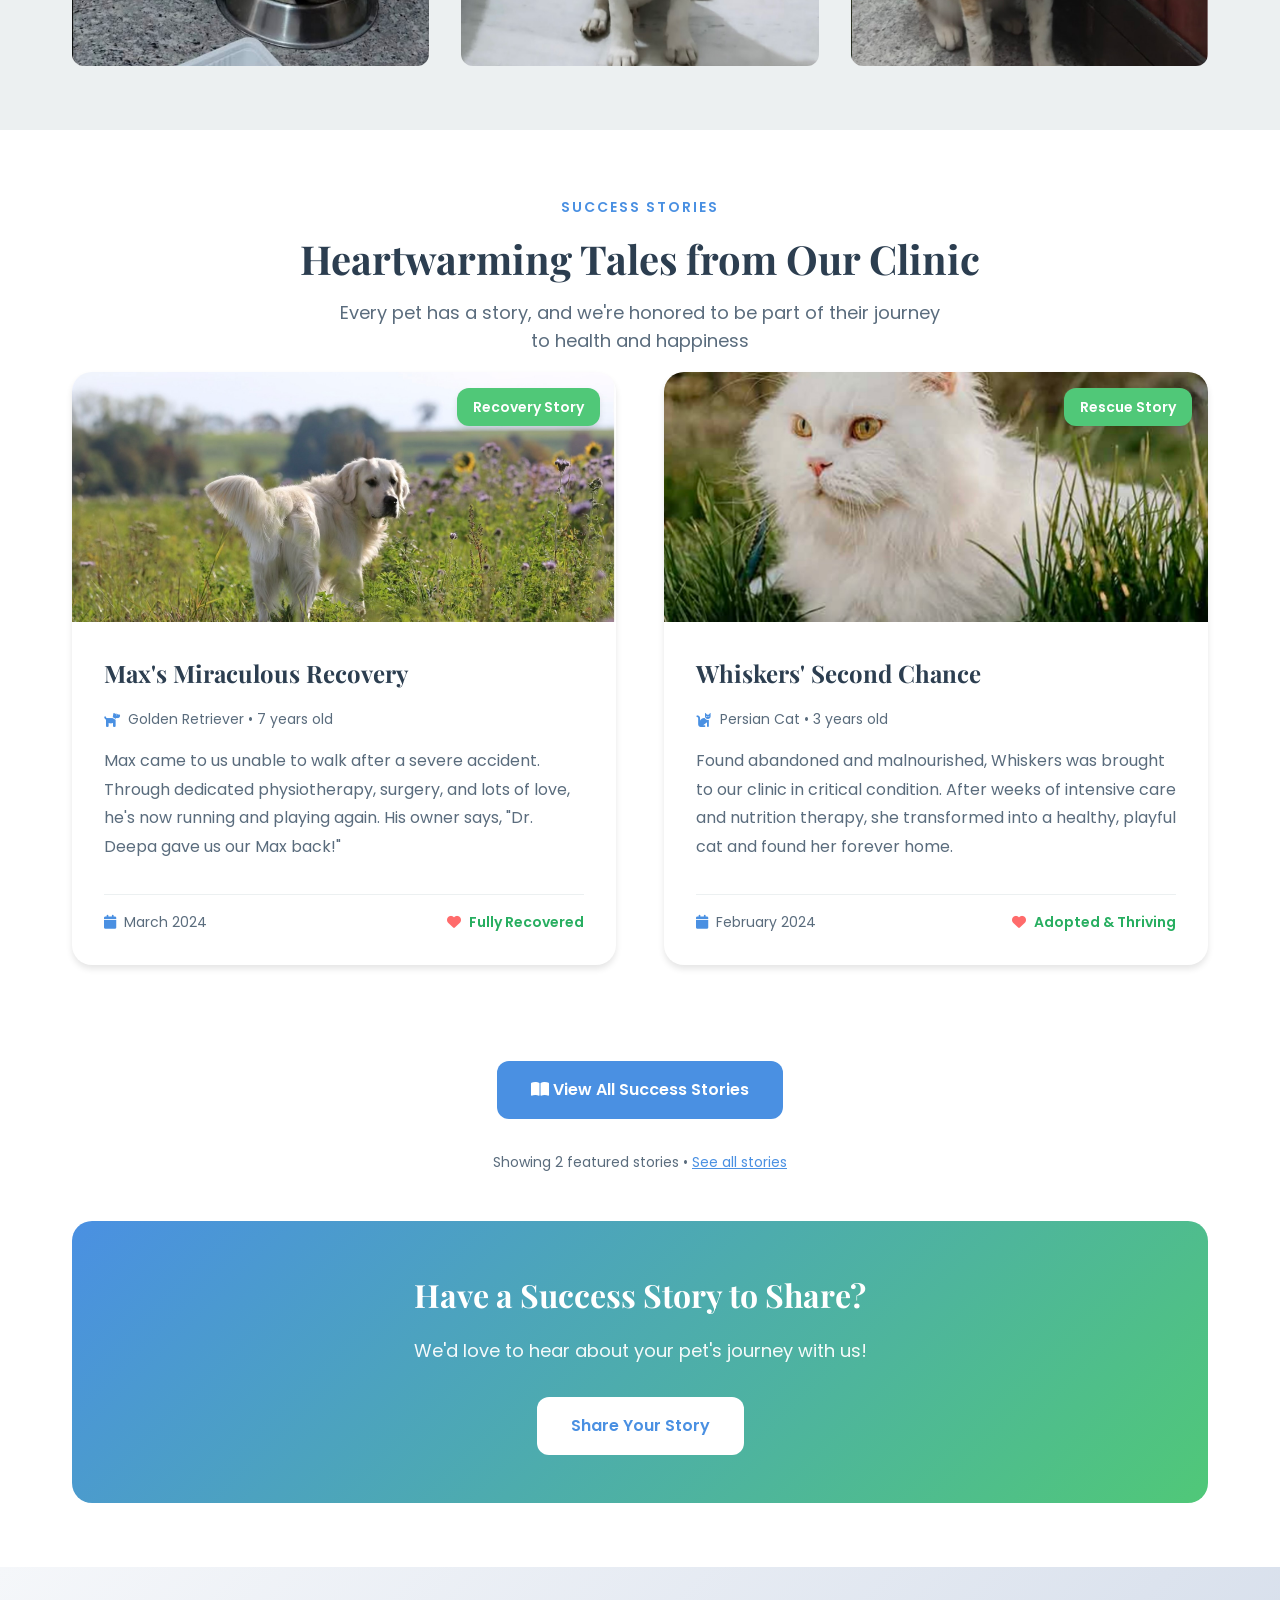
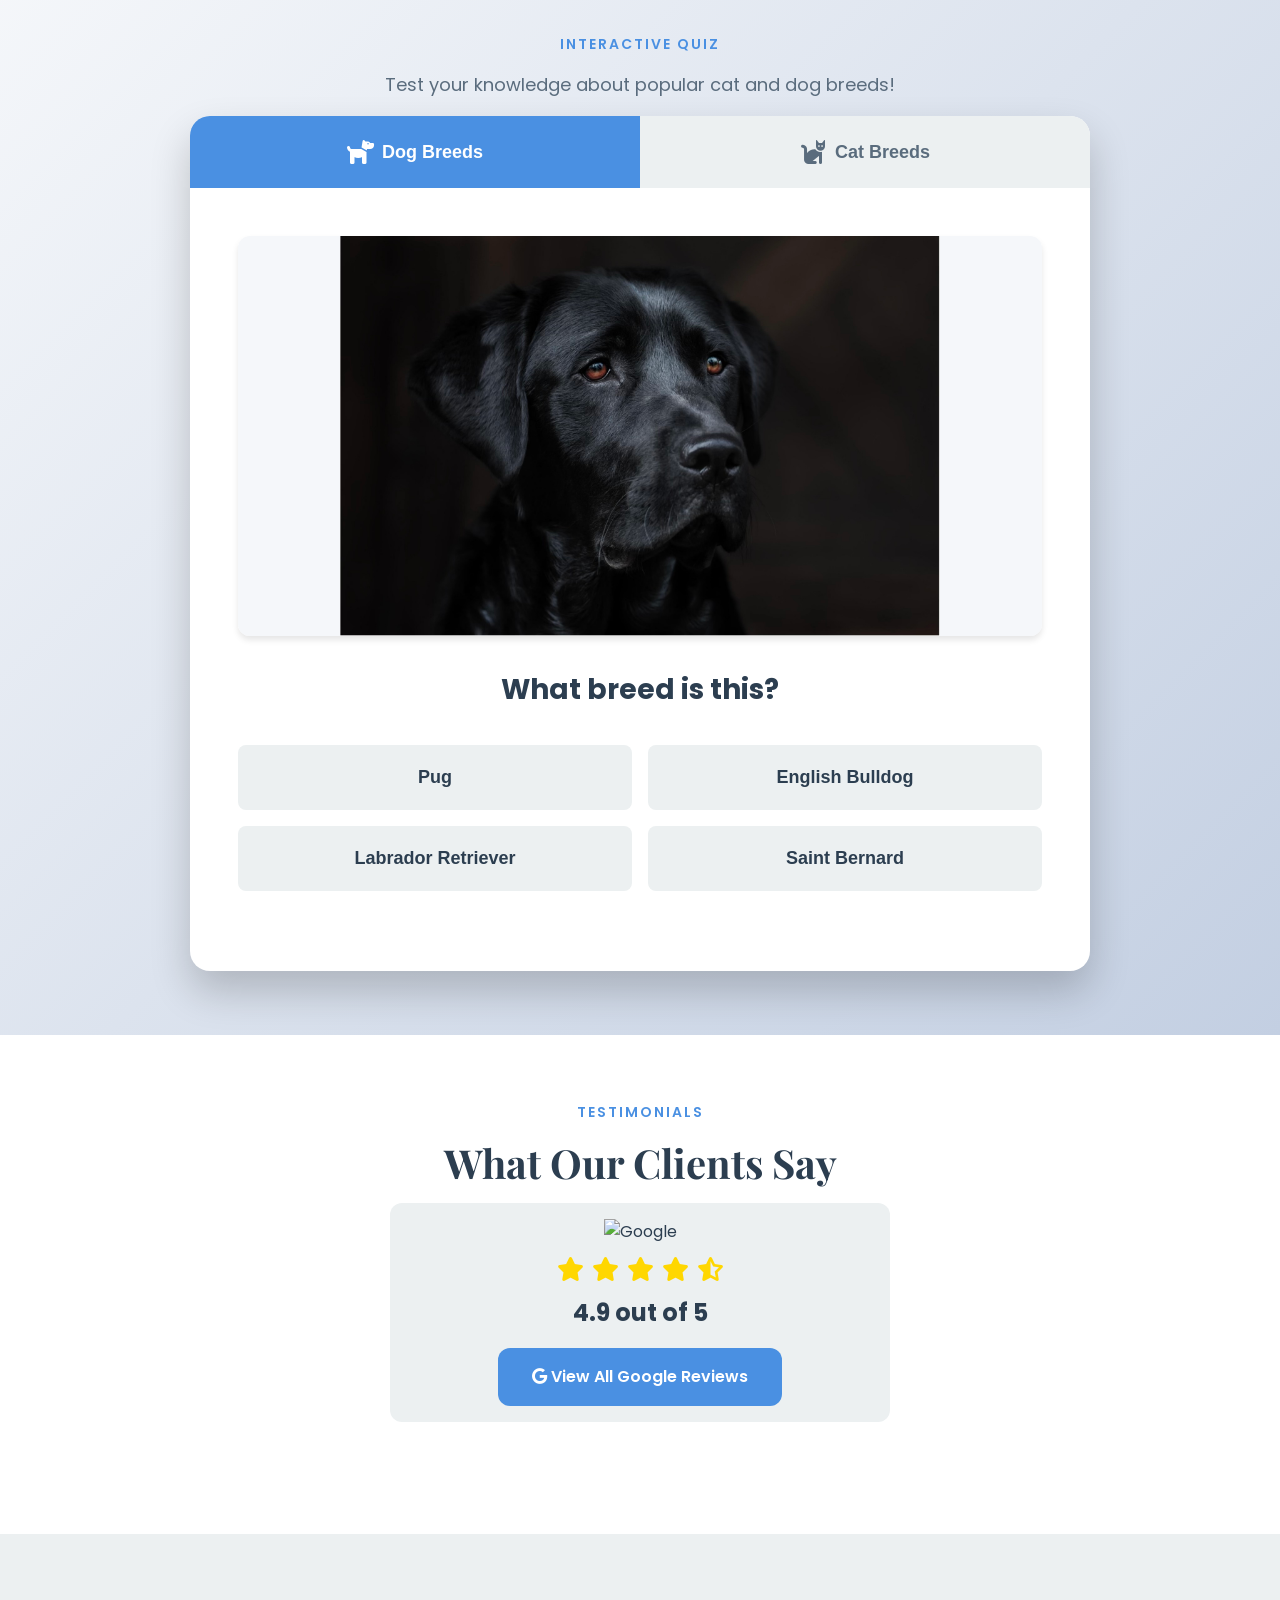
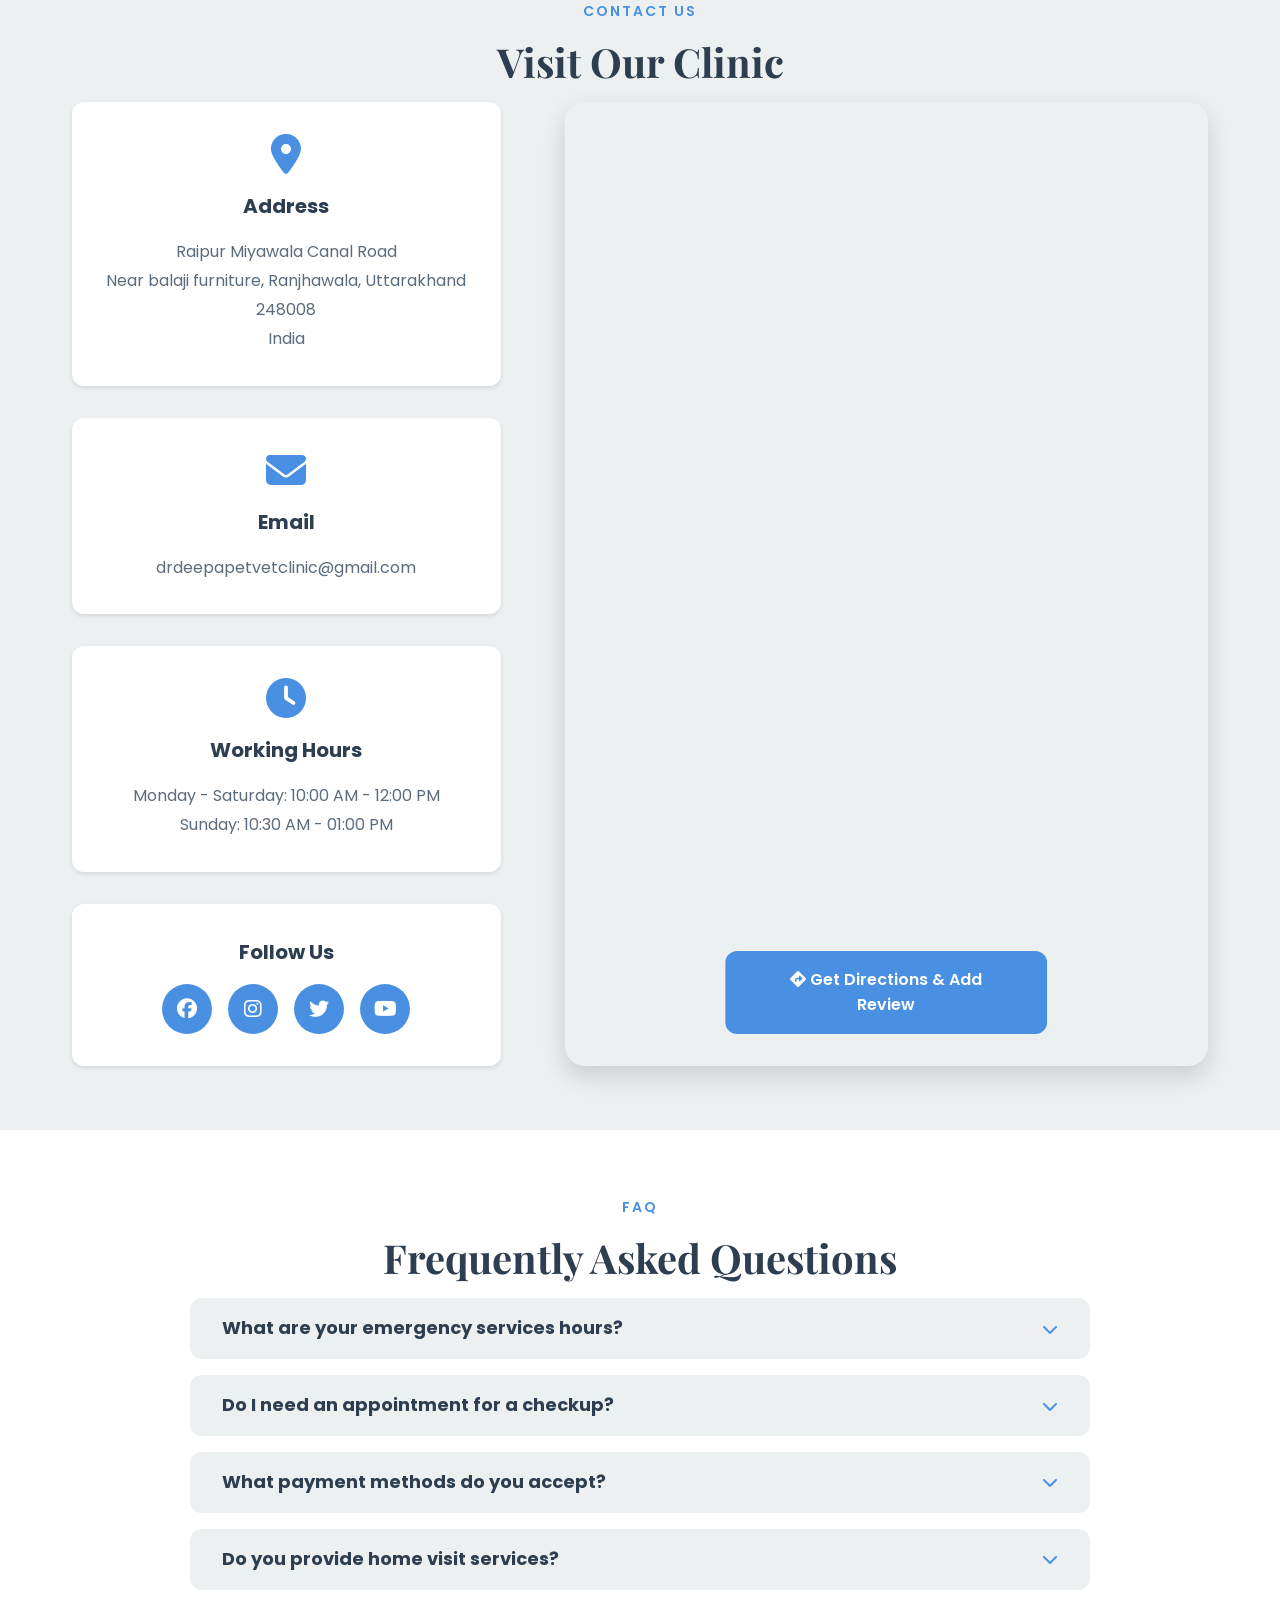
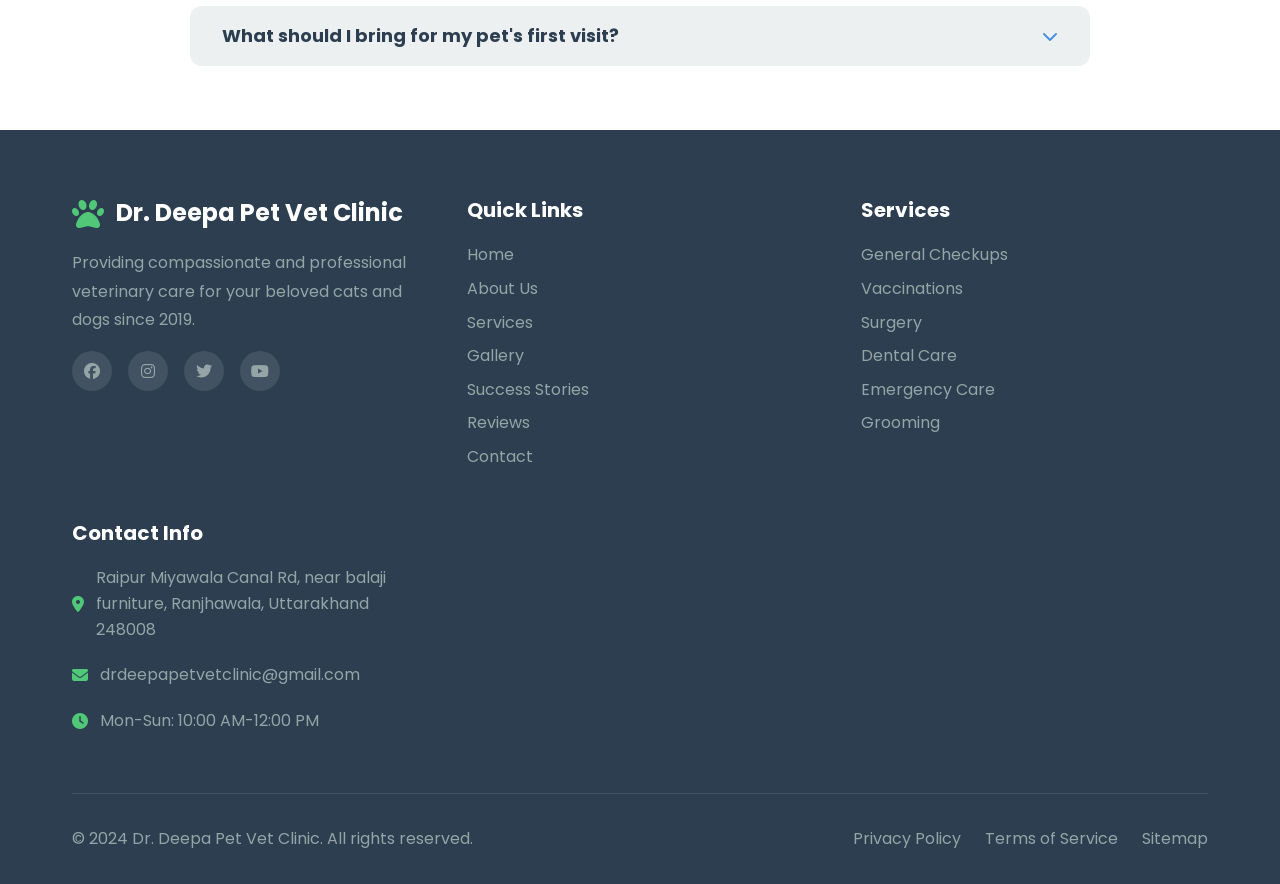
==== commit d7706600: "add review" ====
--- a/index.html
+++ b/index.html
@@ -46,6 +46,9 @@
                 <div class="hero-buttons">
                     <!--<a href="#appointment" class="btn btn-primary">Book Appointment</a> -->
                     <a href="#contact" class="btn btn-secondary">Contact Us</a>
+                    <a href="https://g.page/r/CUTnCxmQ4-egEAE/review" target="_blank" class="btn btn-primary" style="background: linear-gradient(135deg, #4285f4, #34a853); border: none;">
+                        <i class="fab fa-google"></i> Leave a Google Review
+                    </a>
                 </div>
                 <a href="https://www.google.com/maps/place/Dr.+Deepa+pet+vet+clinic/@30.2950861,78.0980542,893m/data=!3m1!1e3!4m8!3m7!1s0x390929faa0e5a02b:0xa0e7e390190be744!8m2!3d30.2951689!4d78.0978351!9m1!1b1!16s%2Fg%2F11kj9lx5db?entry=ttu&g_ep=EgoyMDI2MDMyNC4wIKXMDSoASAFQAw%3D%3D" target="_blank" class="google-rating-hero" style="text-decoration: none; color: inherit; cursor: pointer;">
                     <div class="rating-stars">
@@ -617,7 +620,7 @@
                 
                     </div>
                     <div class="map-overlay">
-                        <a href="https://maps.app.goo.gl/TKbkKxCZtHVjXxyQ7" target="_blank" class="btn btn-primary">
+                        <a href="https://g.page/r/CUTnCxmQ4-egEBM/review" target="_blank" class="btn btn-primary">
                             <i class="fas fa-directions"></i> Get Directions & Add Review
                         </a>
                     </div>
--- a/css/styles.css
+++ b/css/styles.css
@@ -2024,7 +2024,7 @@
     }
     
     .hero-content {
-        padding-top: 2rem;
+        padding-top: .5rem;
     }
     
     .hero-title {
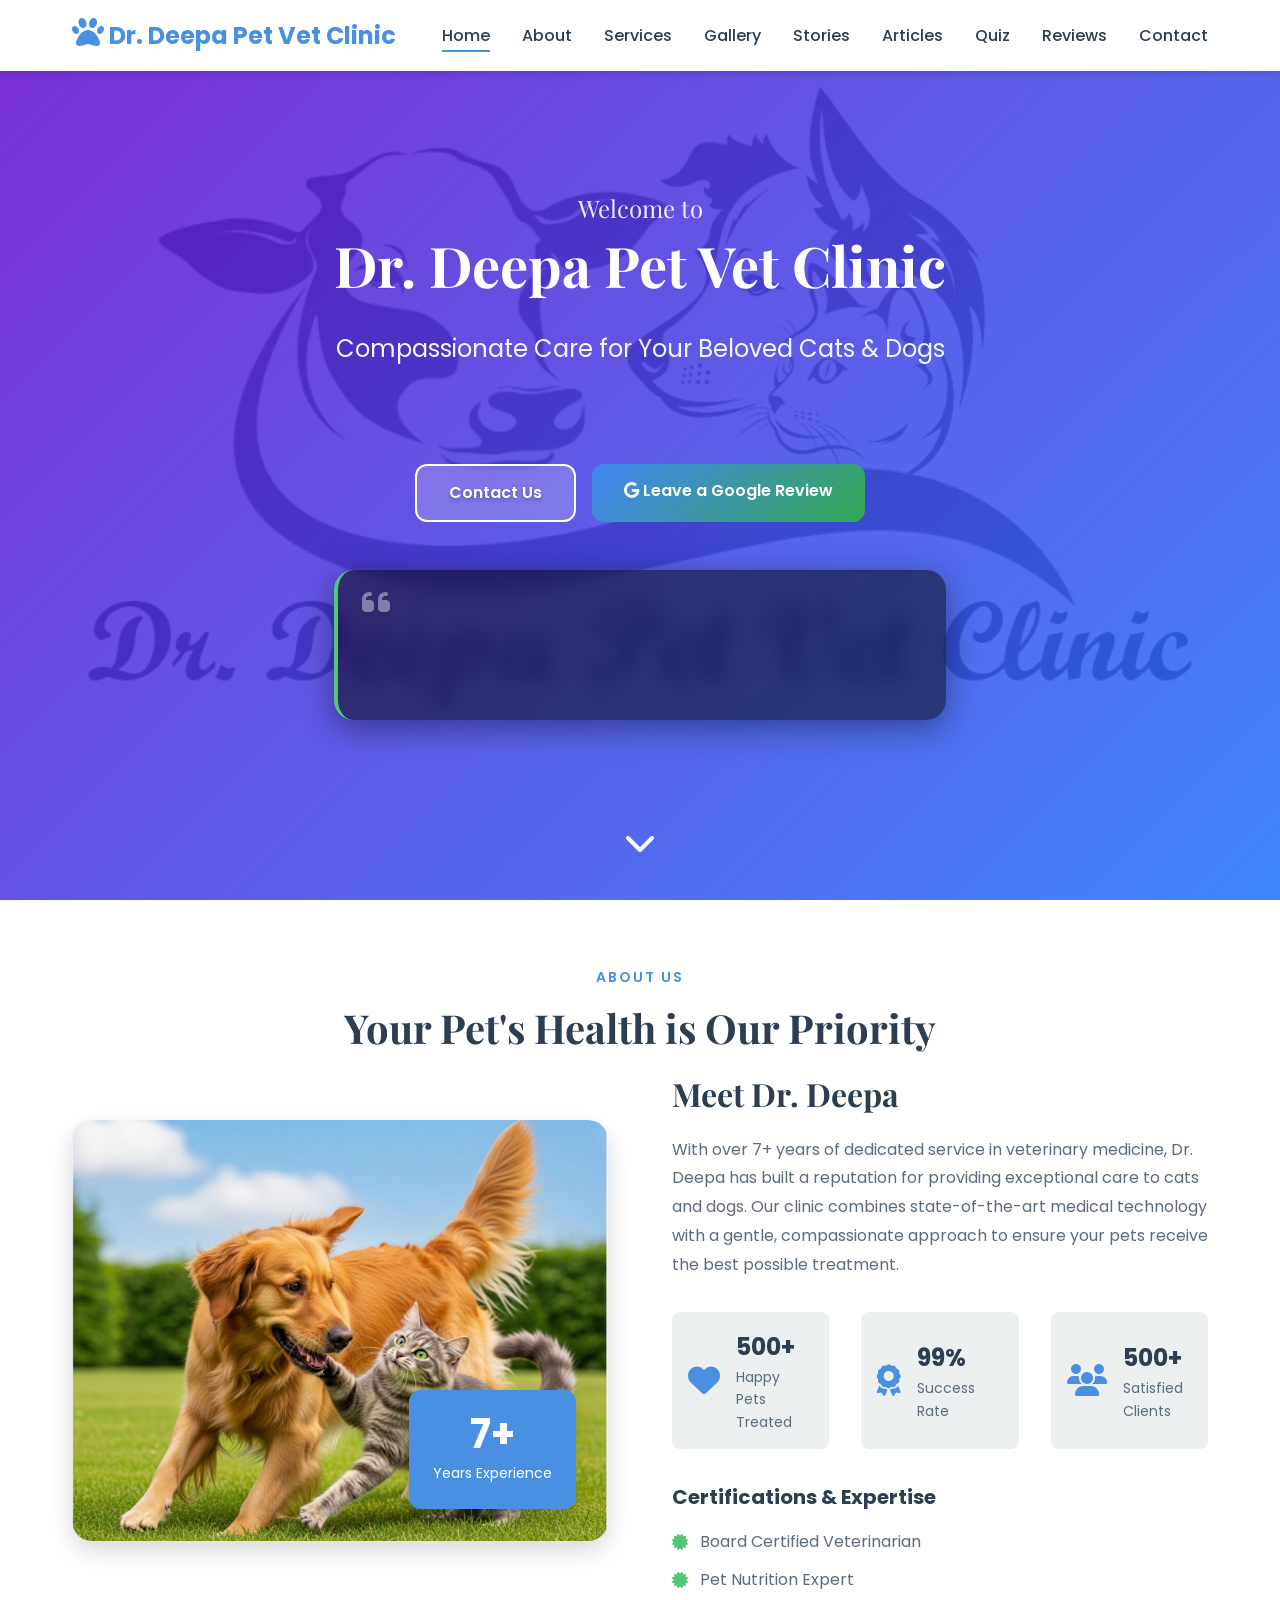
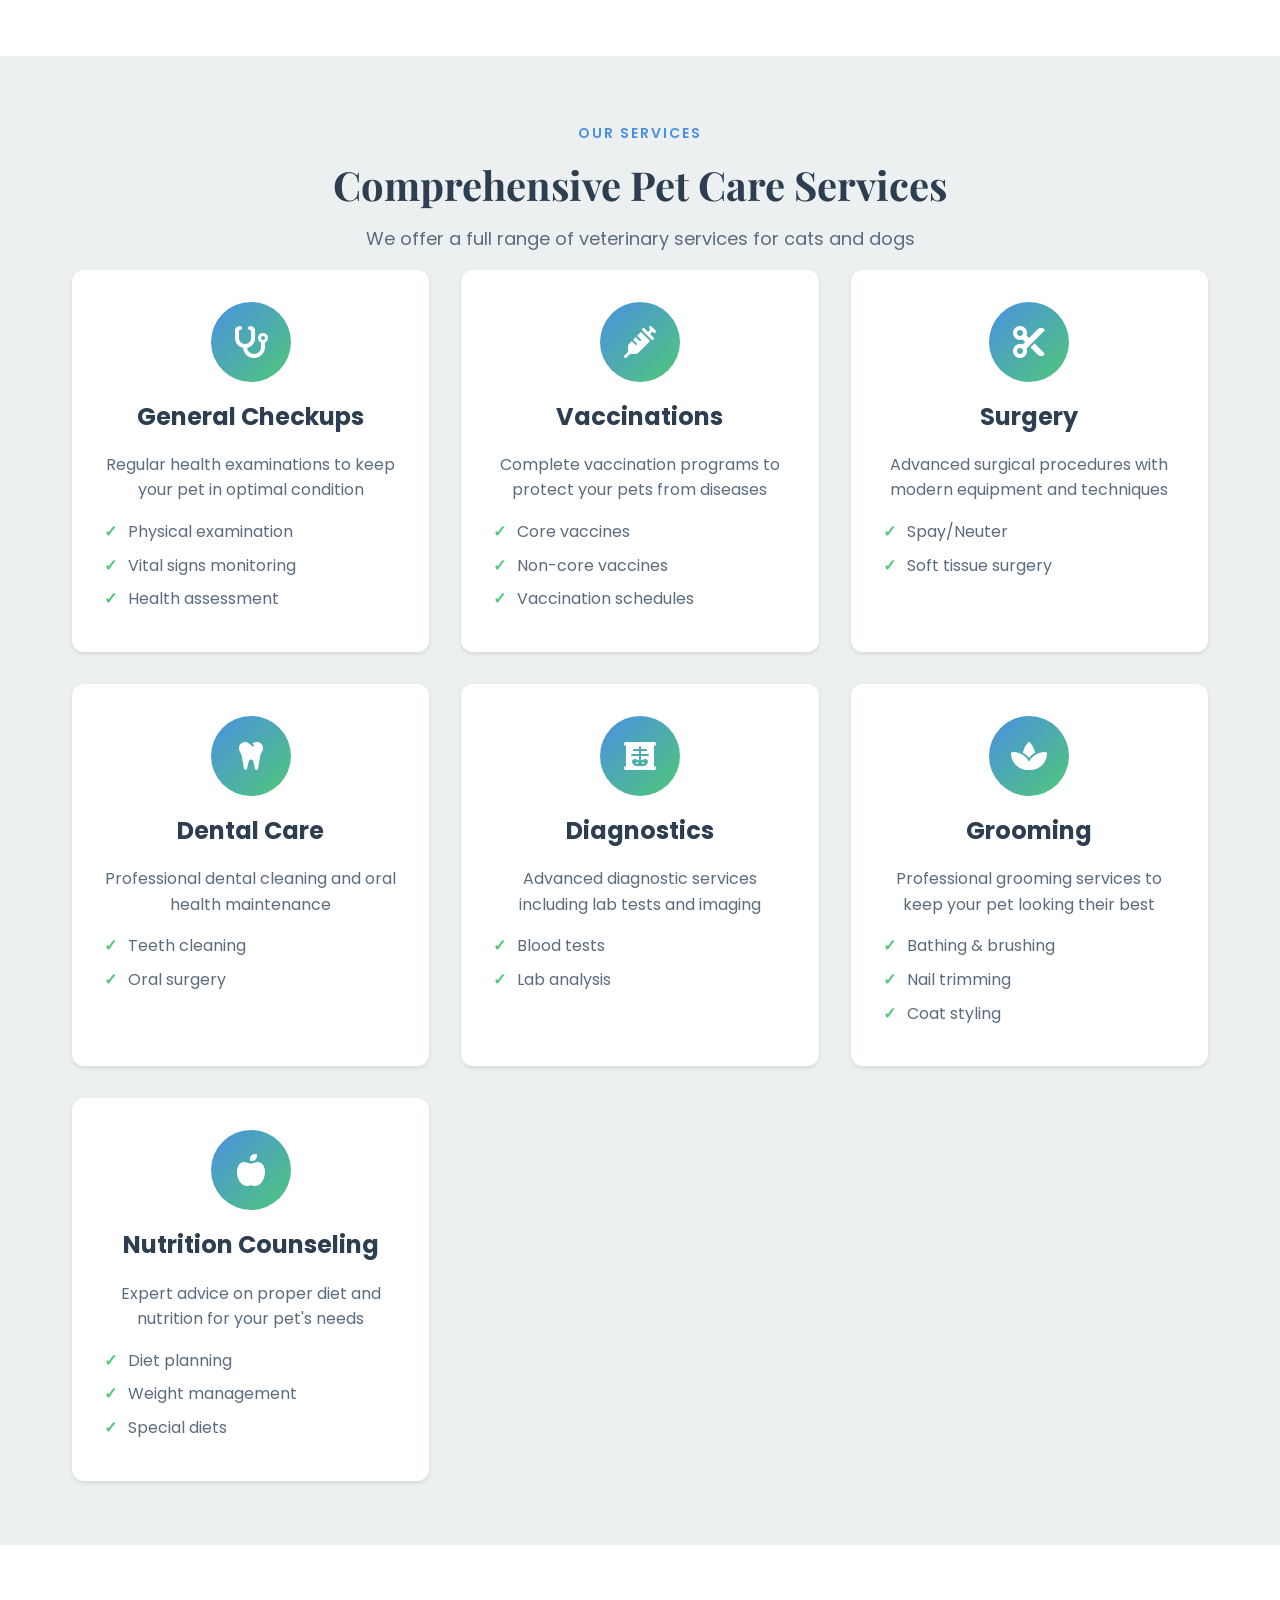
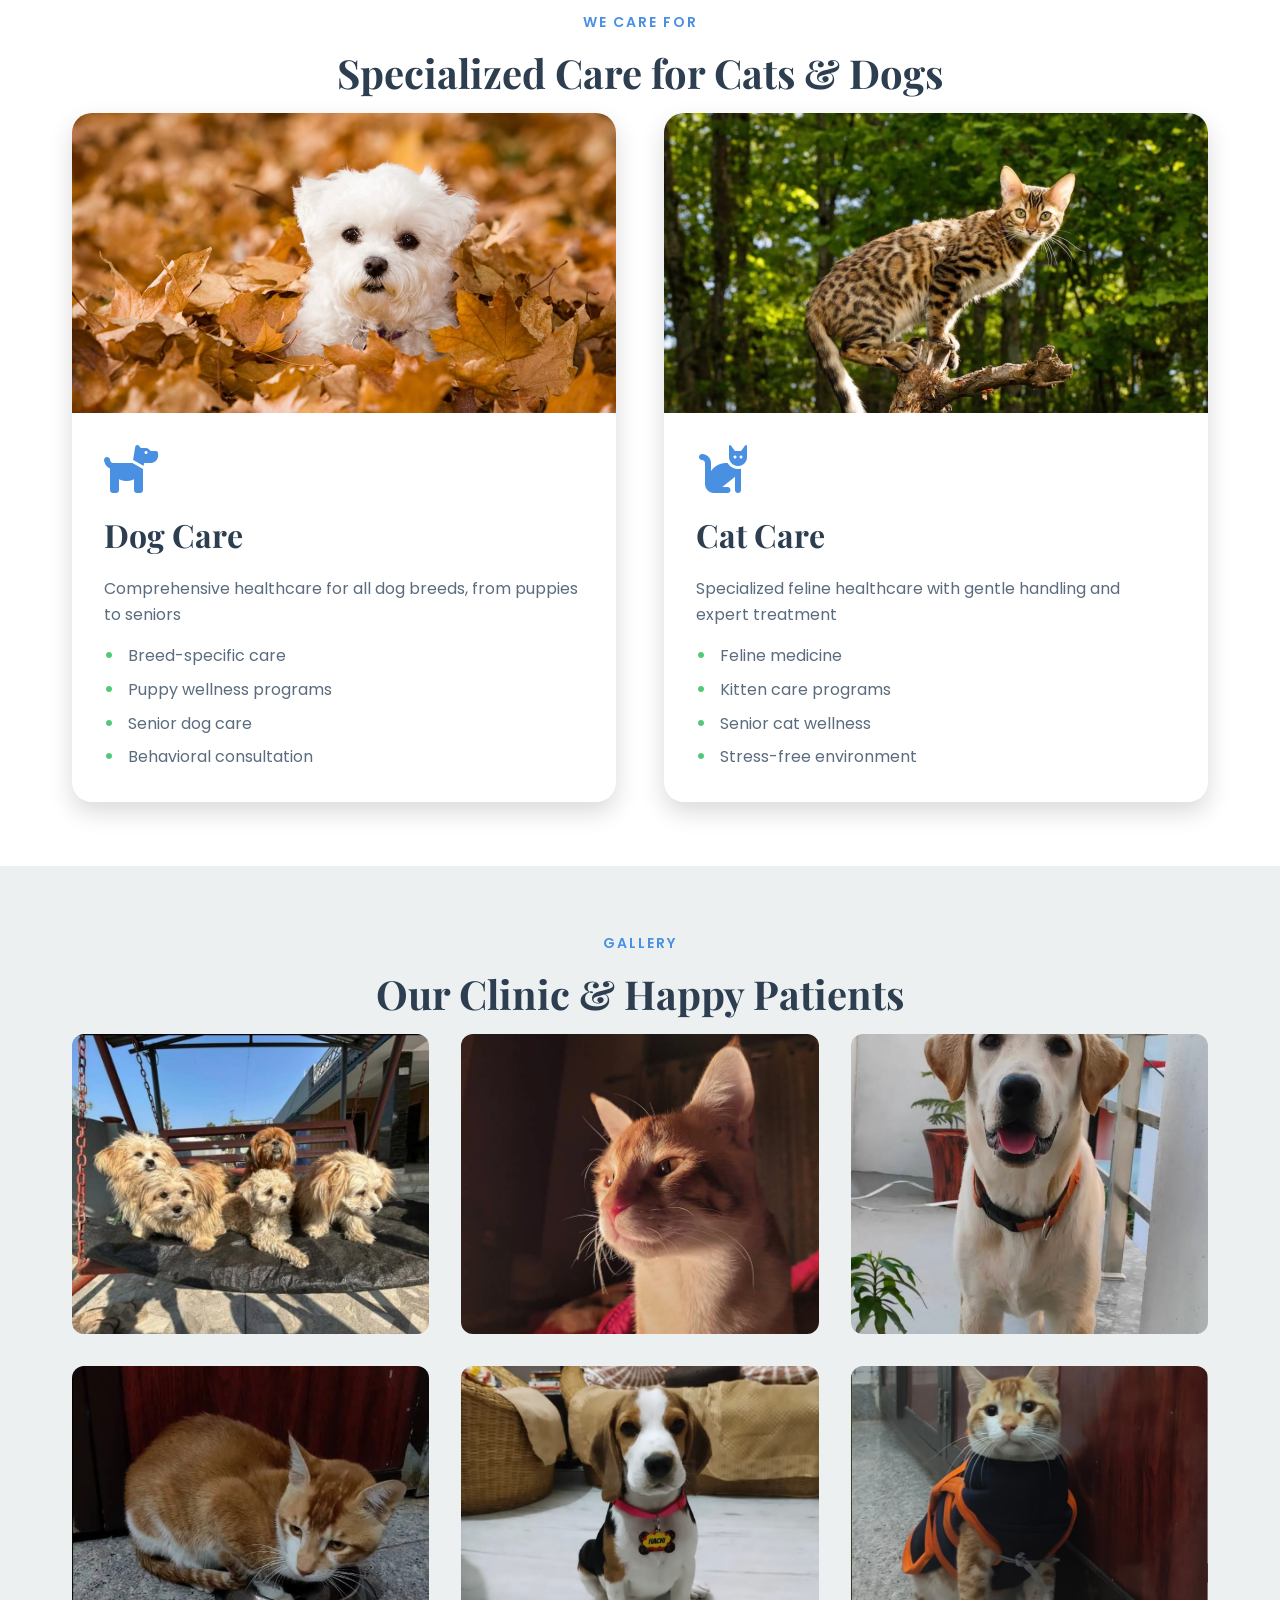
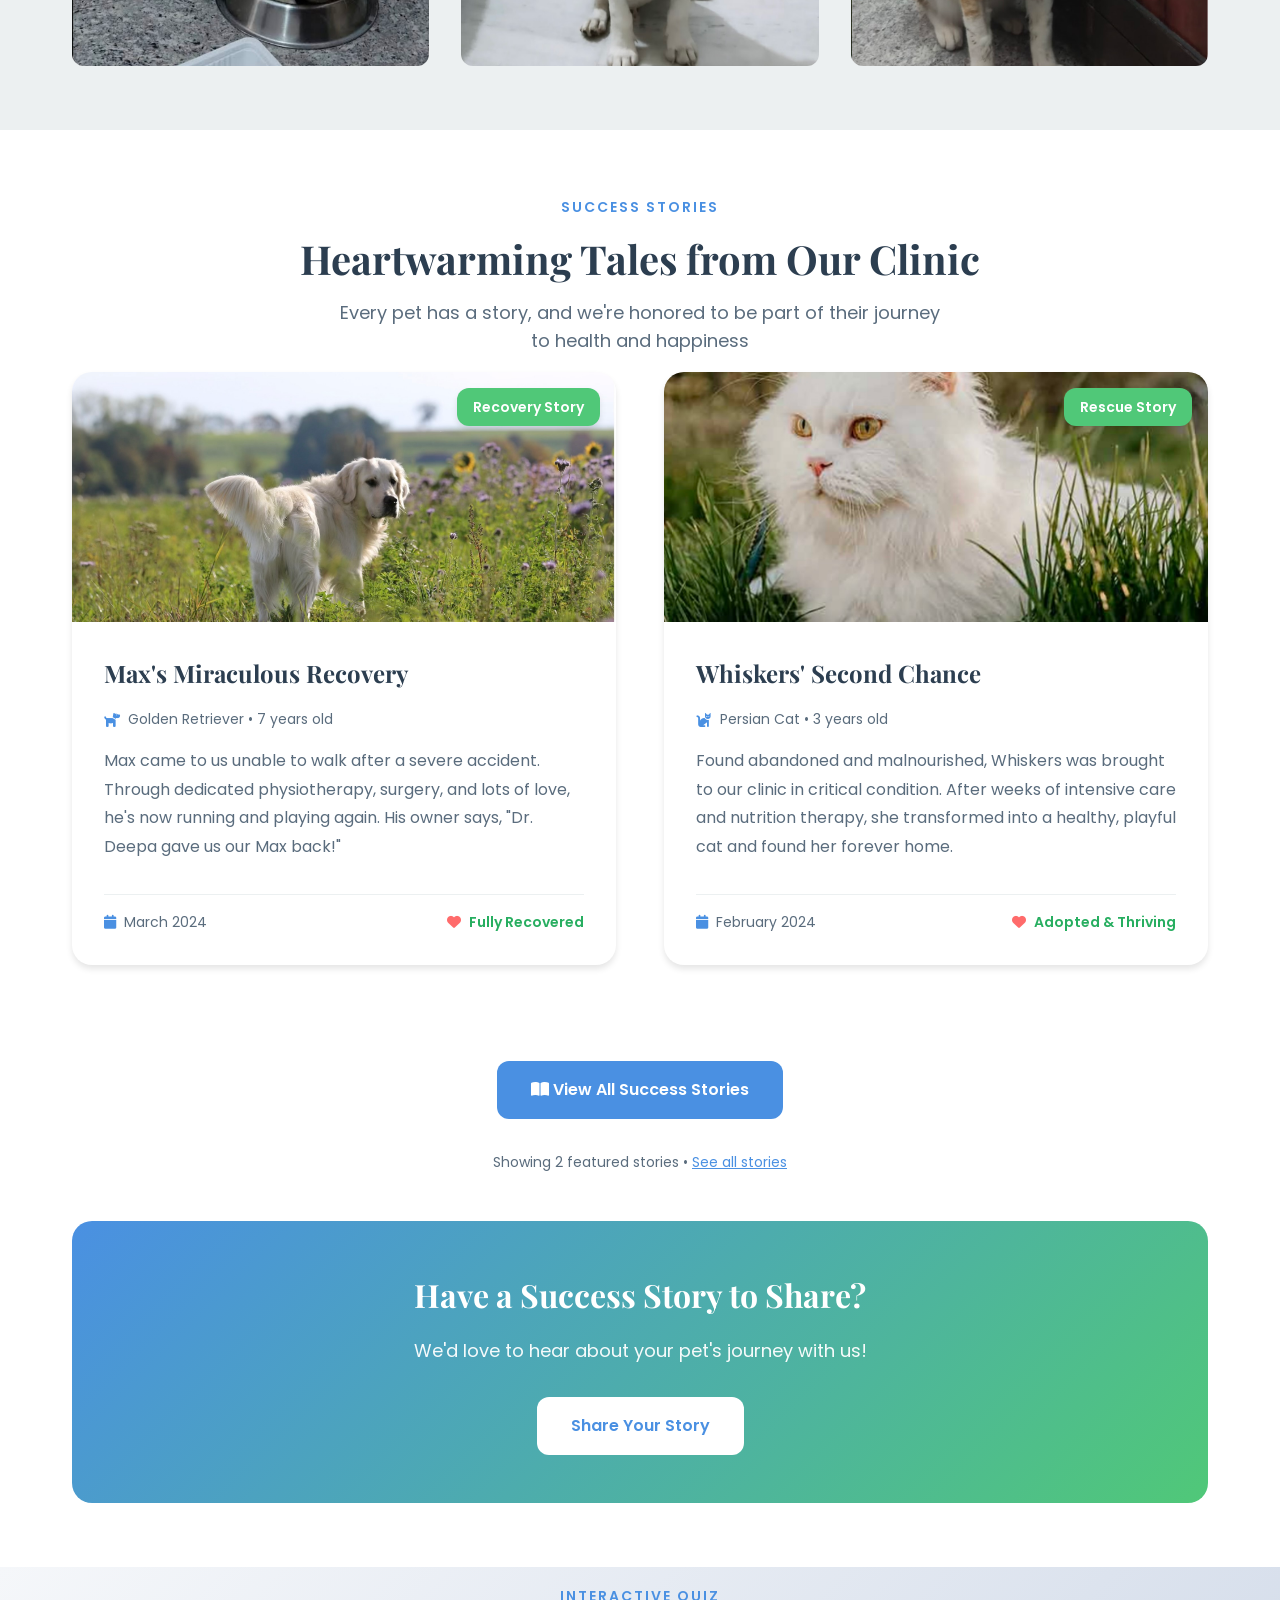
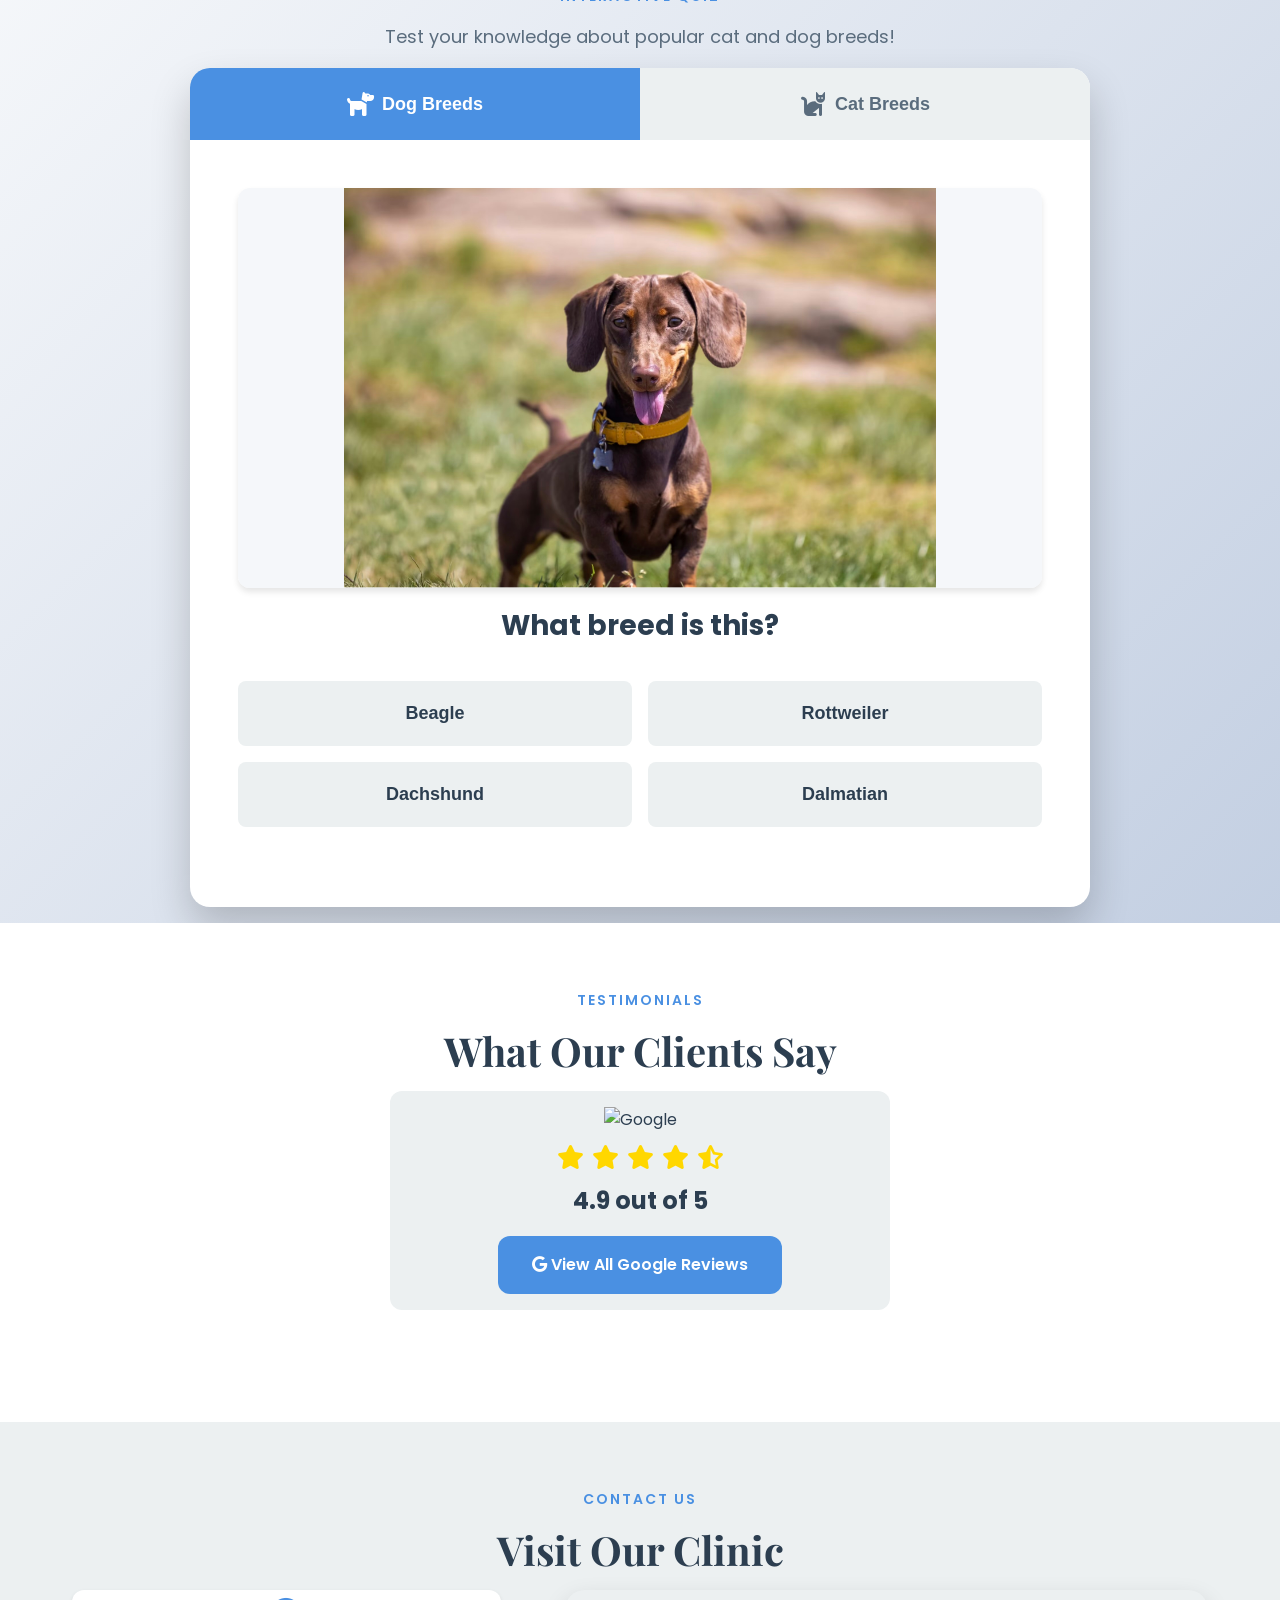
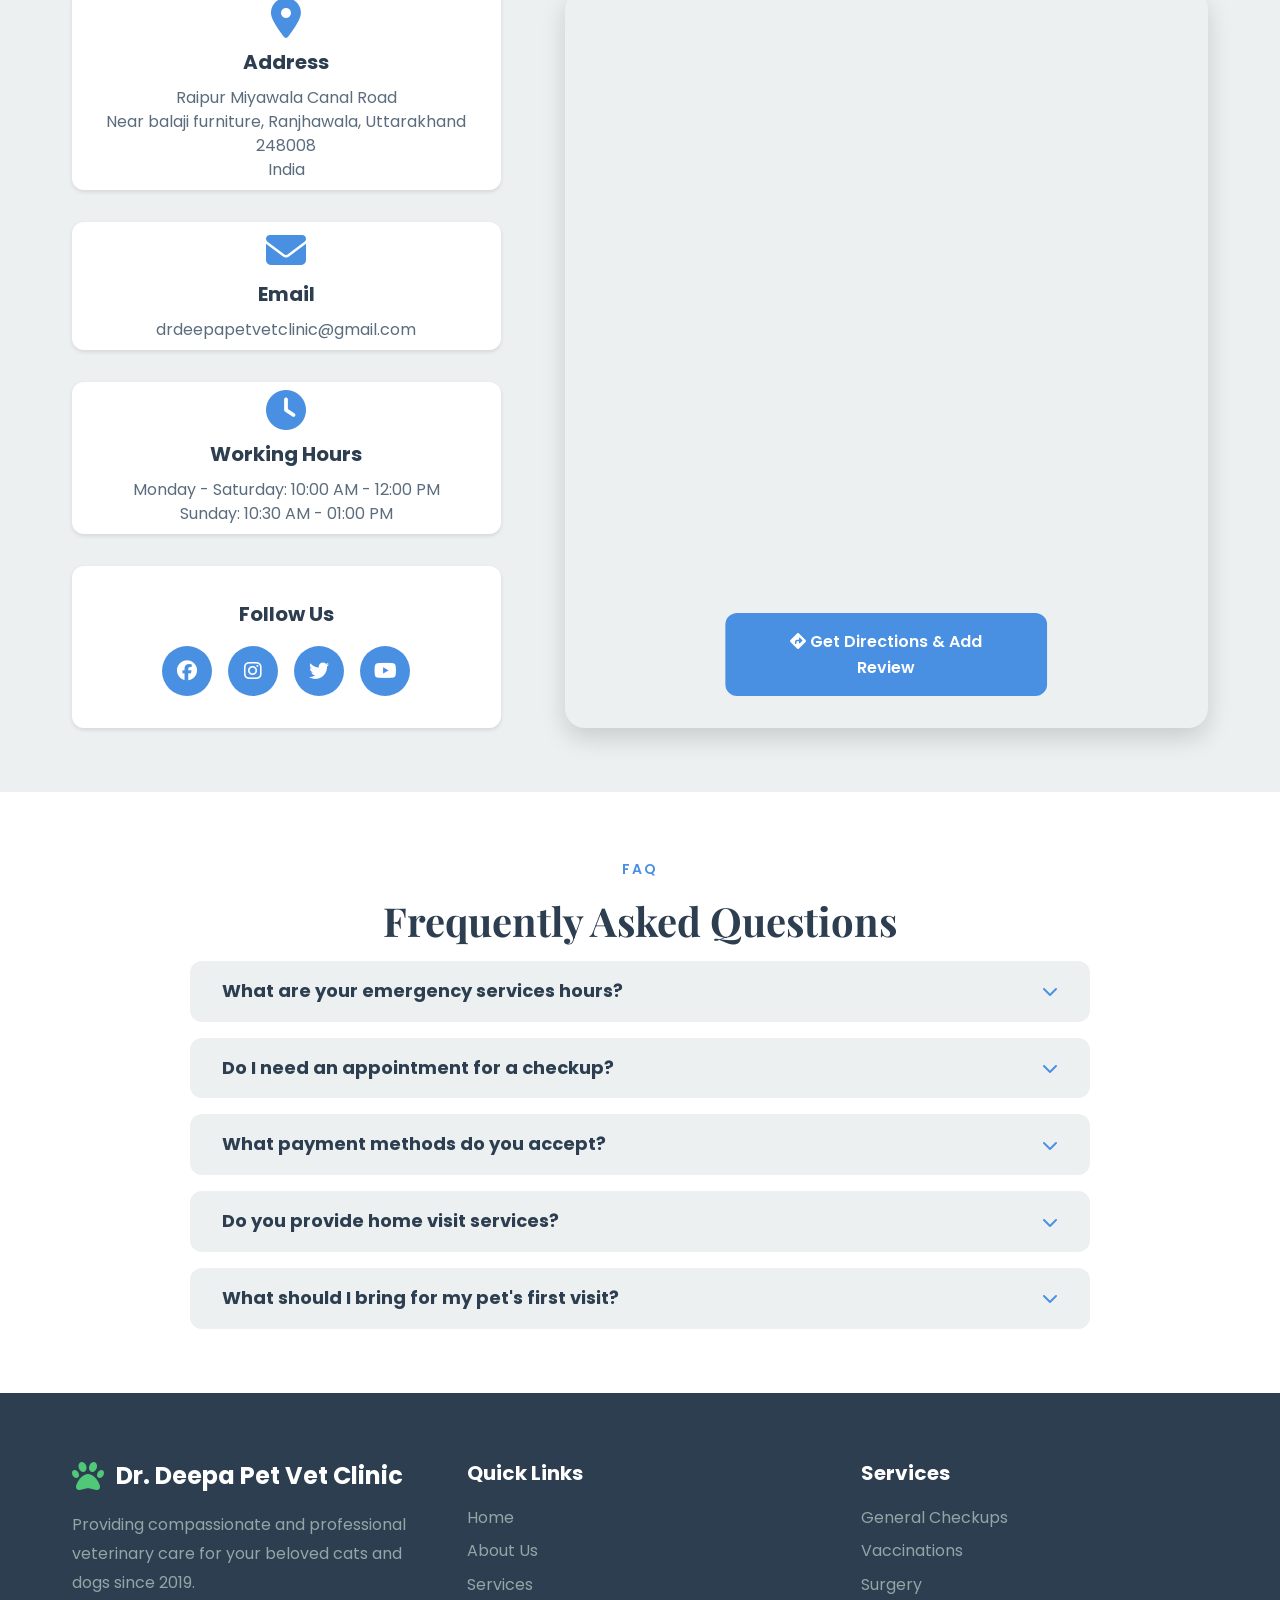
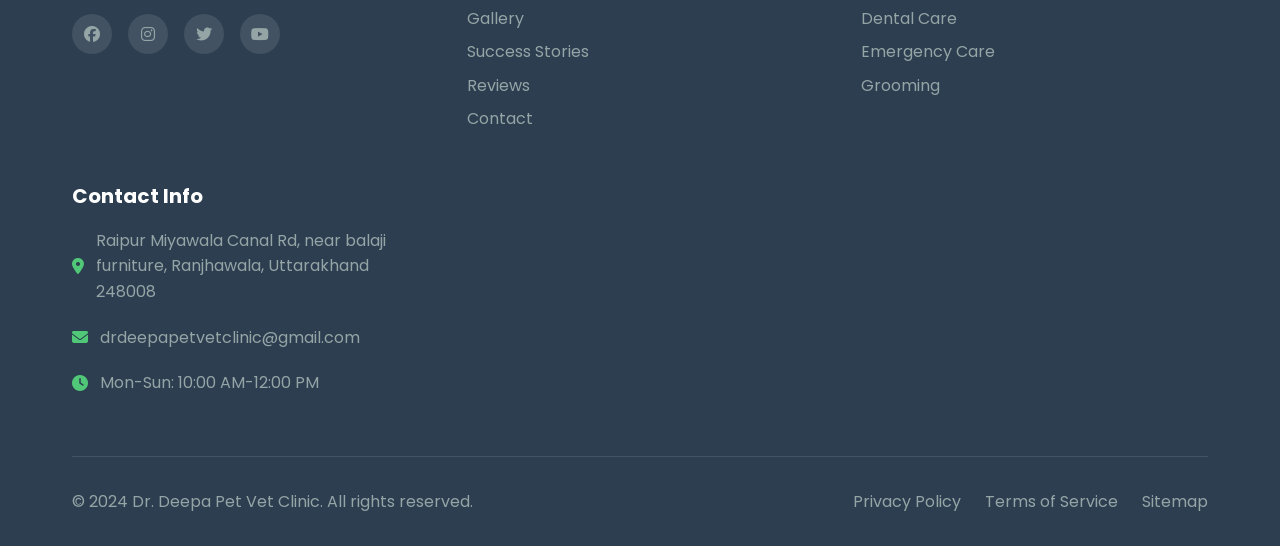
==== commit a9f7e98a: "update the css" ====
--- a/index.html
+++ b/index.html
@@ -33,10 +33,10 @@
                         <i class="fas fa-check-circle"></i>
                         <span>24/7 Emergency Care</span>
                     </div> -->
-                    <div class="feature-item">
+                    <!--<div class="feature-item">
                         <i class="fas fa-check-circle"></i>
                         <span>Experienced Veterinarians</span>
-                    </div>
+                    </div>-->
                     <!--<div class="feature-item">
                         <i class="fas fa-check-circle"></i>
                         <span>Modern Facilities</span>
@@ -50,7 +50,7 @@
                         <i class="fab fa-google"></i> Leave a Google Review
                     </a>
                 </div>
-                <a href="https://www.google.com/maps/place/Dr.+Deepa+pet+vet+clinic/@30.2950861,78.0980542,893m/data=!3m1!1e3!4m8!3m7!1s0x390929faa0e5a02b:0xa0e7e390190be744!8m2!3d30.2951689!4d78.0978351!9m1!1b1!16s%2Fg%2F11kj9lx5db?entry=ttu&g_ep=EgoyMDI2MDMyNC4wIKXMDSoASAFQAw%3D%3D" target="_blank" class="google-rating-hero" style="text-decoration: none; color: inherit; cursor: pointer;">
+                <!--<a href="https://www.google.com/maps/place/Dr.+Deepa+pet+vet+clinic/@30.2950861,78.0980542,893m/data=!3m1!1e3!4m8!3m7!1s0x390929faa0e5a02b:0xa0e7e390190be744!8m2!3d30.2951689!4d78.0978351!9m1!1b1!16s%2Fg%2F11kj9lx5db?entry=ttu&g_ep=EgoyMDI2MDMyNC4wIKXMDSoASAFQAw%3D%3D" target="_blank" class="google-rating-hero" style="text-decoration: none; color: inherit; cursor: pointer;">
                     <div class="rating-stars">
                         <i class="fas fa-star"></i>
                         <i class="fas fa-star"></i>
@@ -59,7 +59,7 @@
                         <i class="fas fa-star-half-alt"></i>
                     </div>
                     <span class="rating-text">4.9/5 on Google Reviews - Click to View</span>
-                </a>
+                </a>-->
                                 <!-- Rotating Quotes Section -->
                 <div class="hero-quotes">
                     <div class="quote-container">
--- a/css/styles.css
+++ b/css/styles.css
@@ -406,8 +406,8 @@
 
 /* Hero Quotes Section */
 .hero-quotes {
-    margin-top: var(--spacing-lg);
-    margin-bottom: var(--spacing-lg);
+    margin-top: var(--spacing-sm);
+    margin-bottom: var(--spacing-sm);
     animation: fadeInUp 1s ease 1s backwards;
 }
 
@@ -1459,7 +1459,7 @@
 
 .info-card {
     background: var(--white);
-    padding: var(--spacing-md);
+    padding: var(--spacing-xs);
     border-radius: var(--radius-lg);
     box-shadow: var(--shadow-sm);
     text-align: center;
@@ -1468,18 +1468,18 @@
 .info-card i {
     font-size: 2.5rem;
     color: var(--primary-color);
-    margin-bottom: var(--spacing-sm);
+    margin-bottom: var(--spacing-xs);
 }
 
 .info-card h3 {
     font-size: 1.25rem;
-    margin-bottom: var(--spacing-sm);
+    margin-bottom: var(--spacing-xs);
     color: var(--dark-color);
 }
 
 .info-card p {
     color: var(--gray);
-    line-height: 1.8;
+    line-height: 1.5;
 }
 
 .social-links {
@@ -1548,7 +1548,7 @@
    Pet Breed Quiz Section
    =================================== */
 .breed-quiz {
-    padding: var(--spacing-xl) 0;
+    padding: var(--spacing-sm) 0;
     background: linear-gradient(135deg, #f5f7fa 0%, #c3cfe2 100%);
 }
 
@@ -1604,7 +1604,7 @@
     height: 400px;
     border-radius: var(--radius-lg);
     overflow: hidden;
-    margin-bottom: var(--spacing-md);
+    margin-bottom: var(--spacing-sm);
     box-shadow: var(--shadow-md);
 }
 
@@ -1668,7 +1668,7 @@
 
 .quiz-result {
     text-align: center;
-    padding: var(--spacing-lg);
+    padding: var(--spacing-sm);
     background: var(--light-color);
     border-radius: var(--radius-lg);
 }
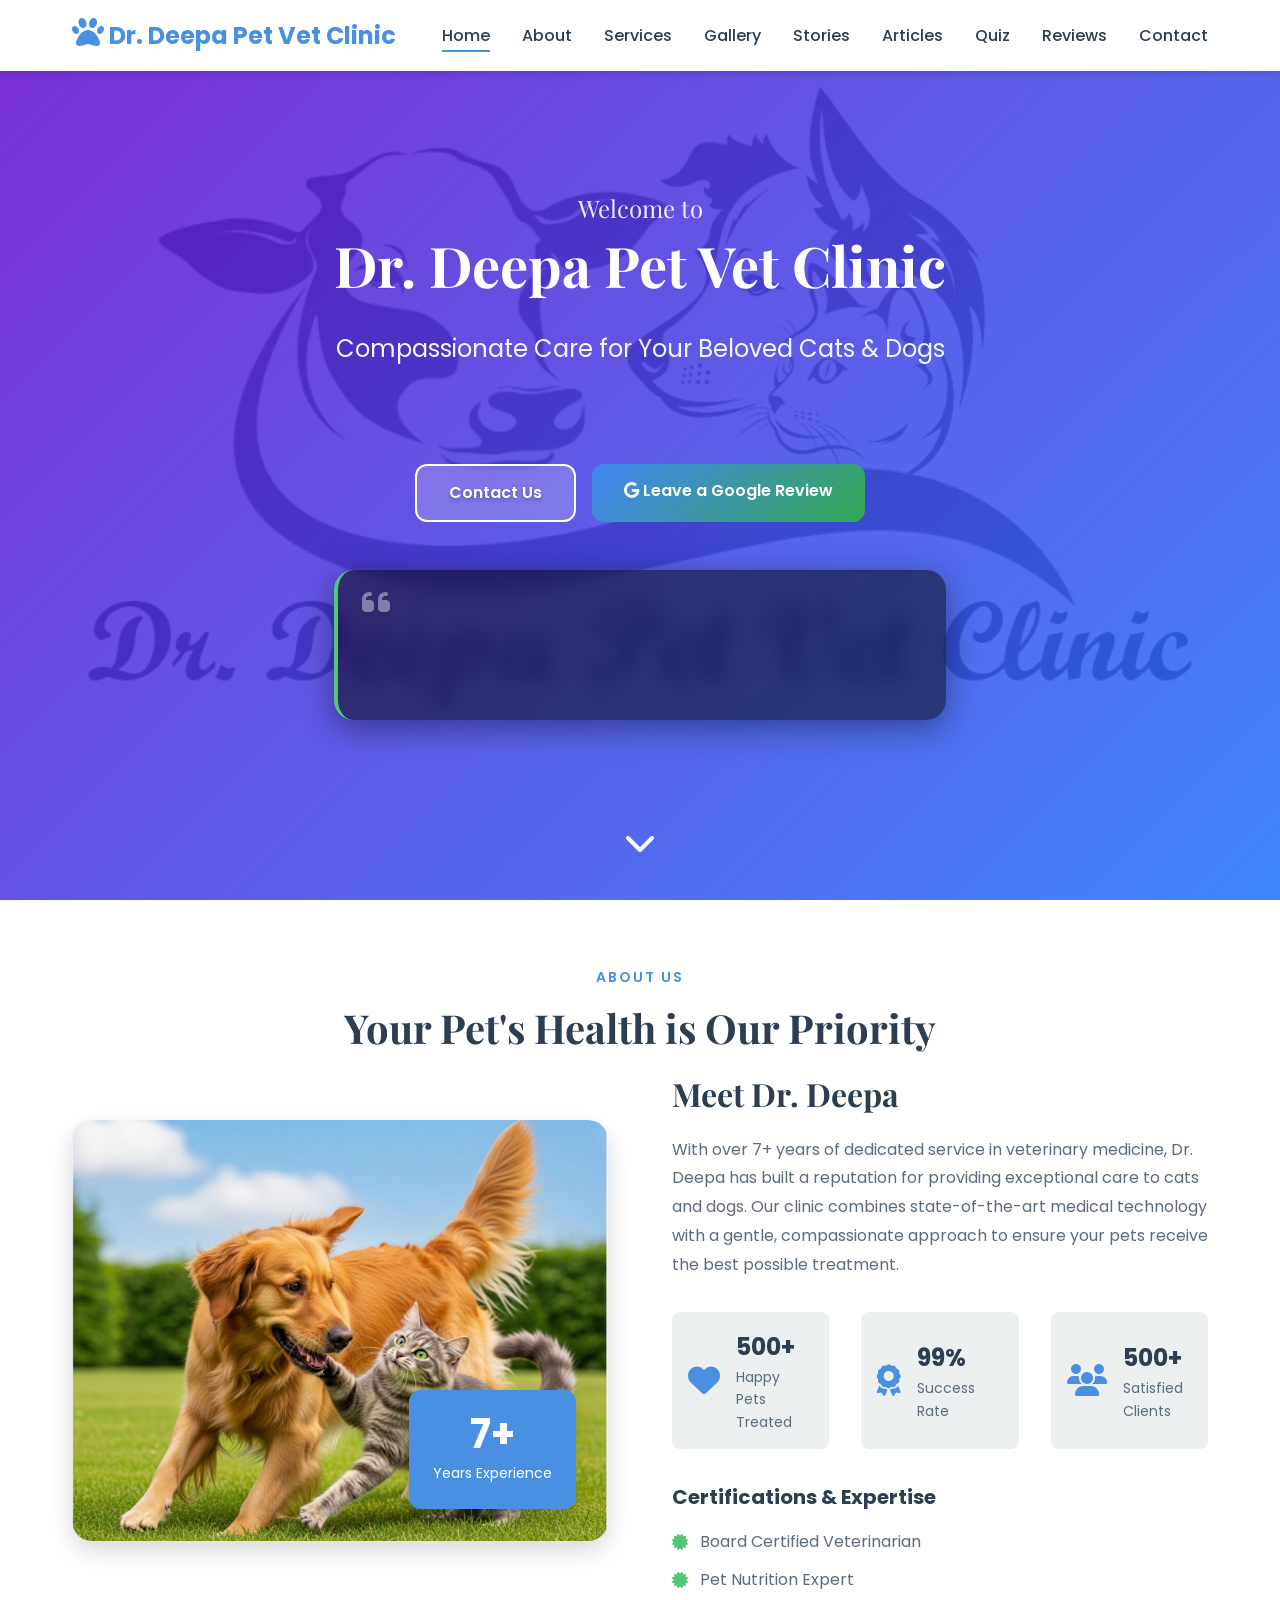
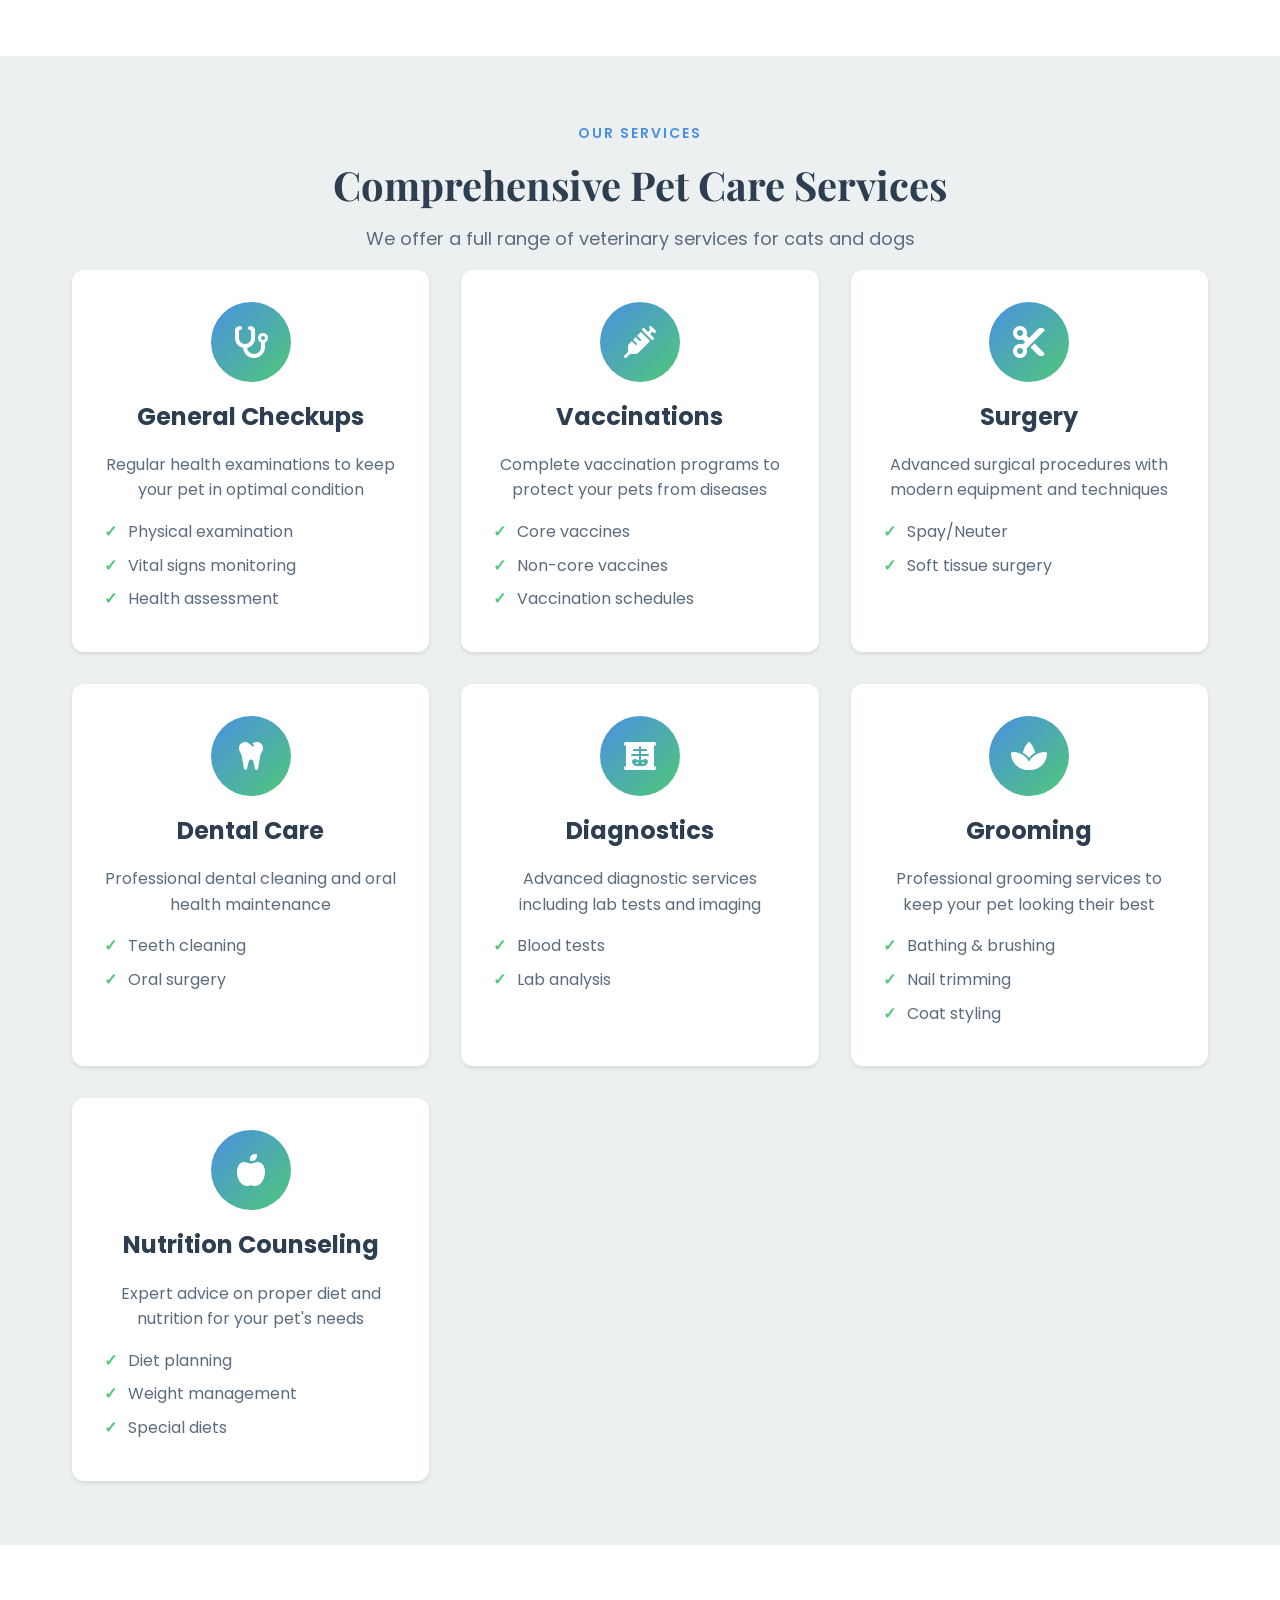
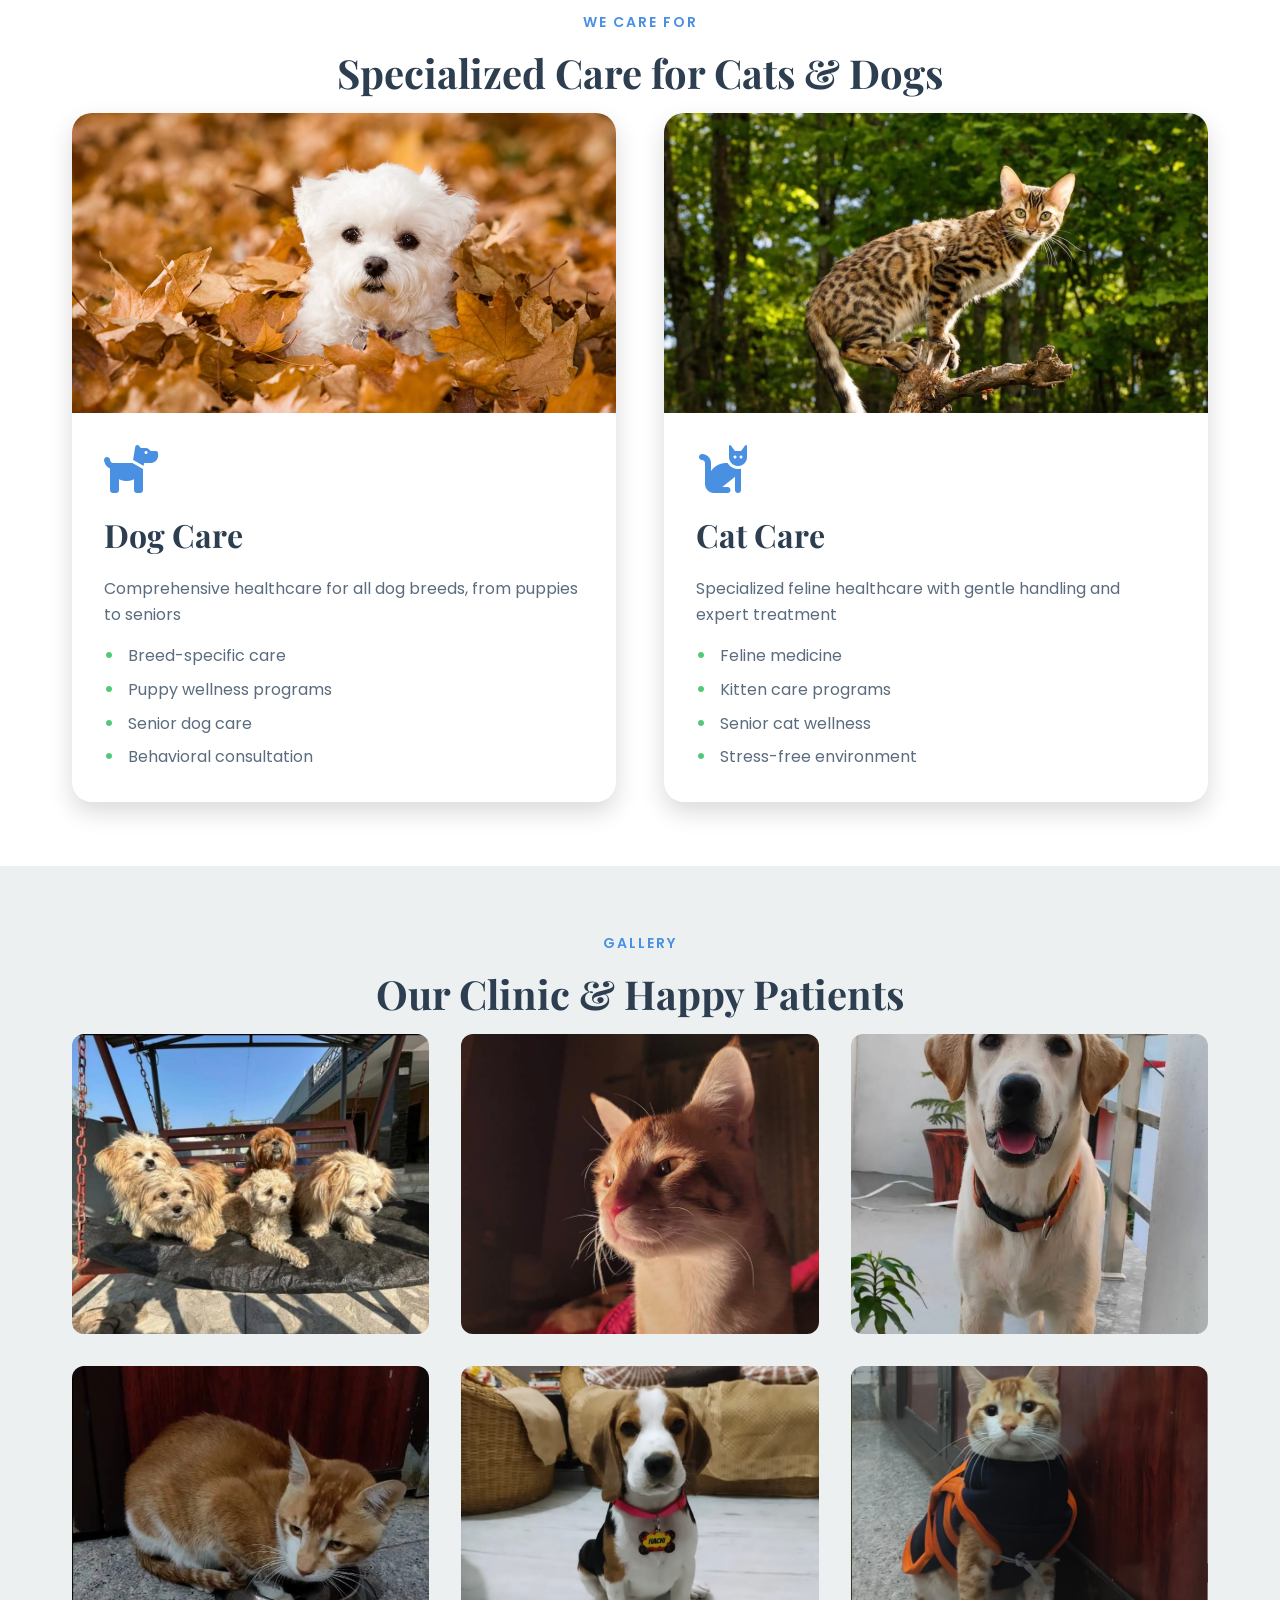
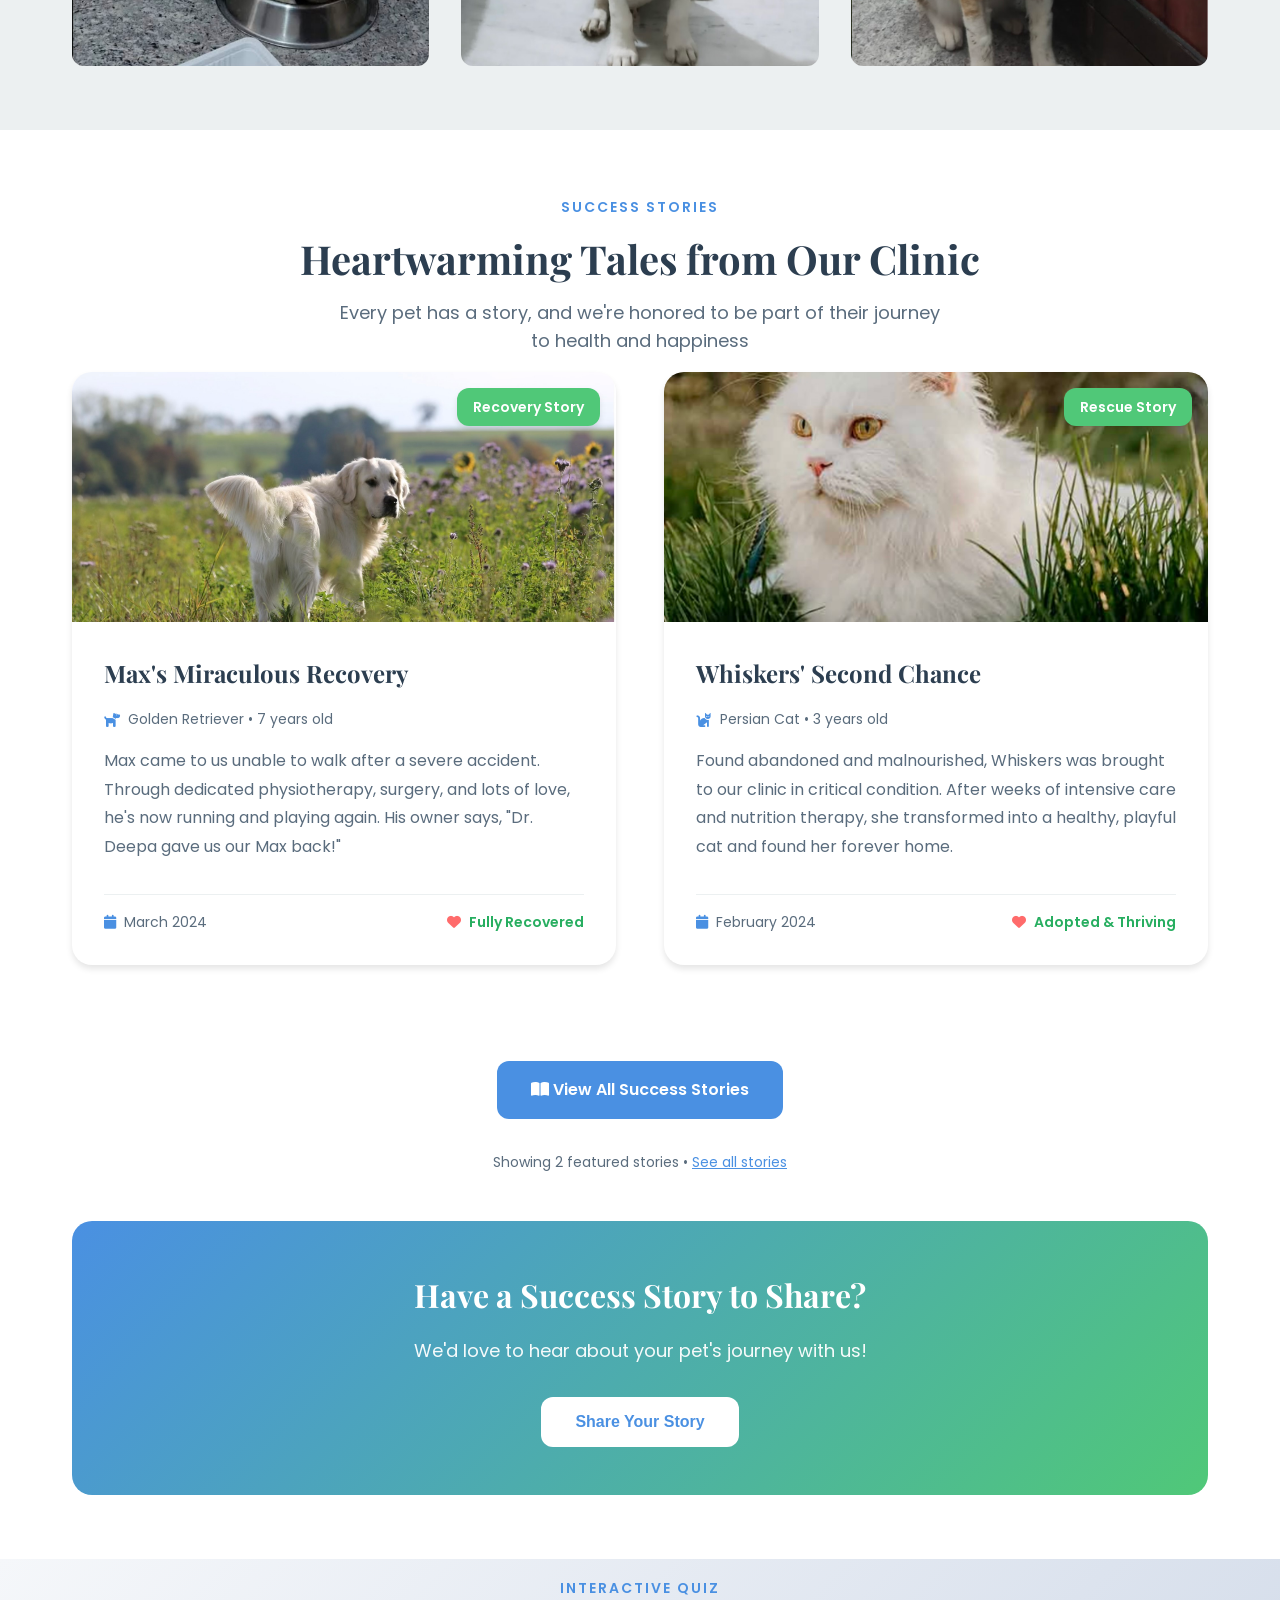
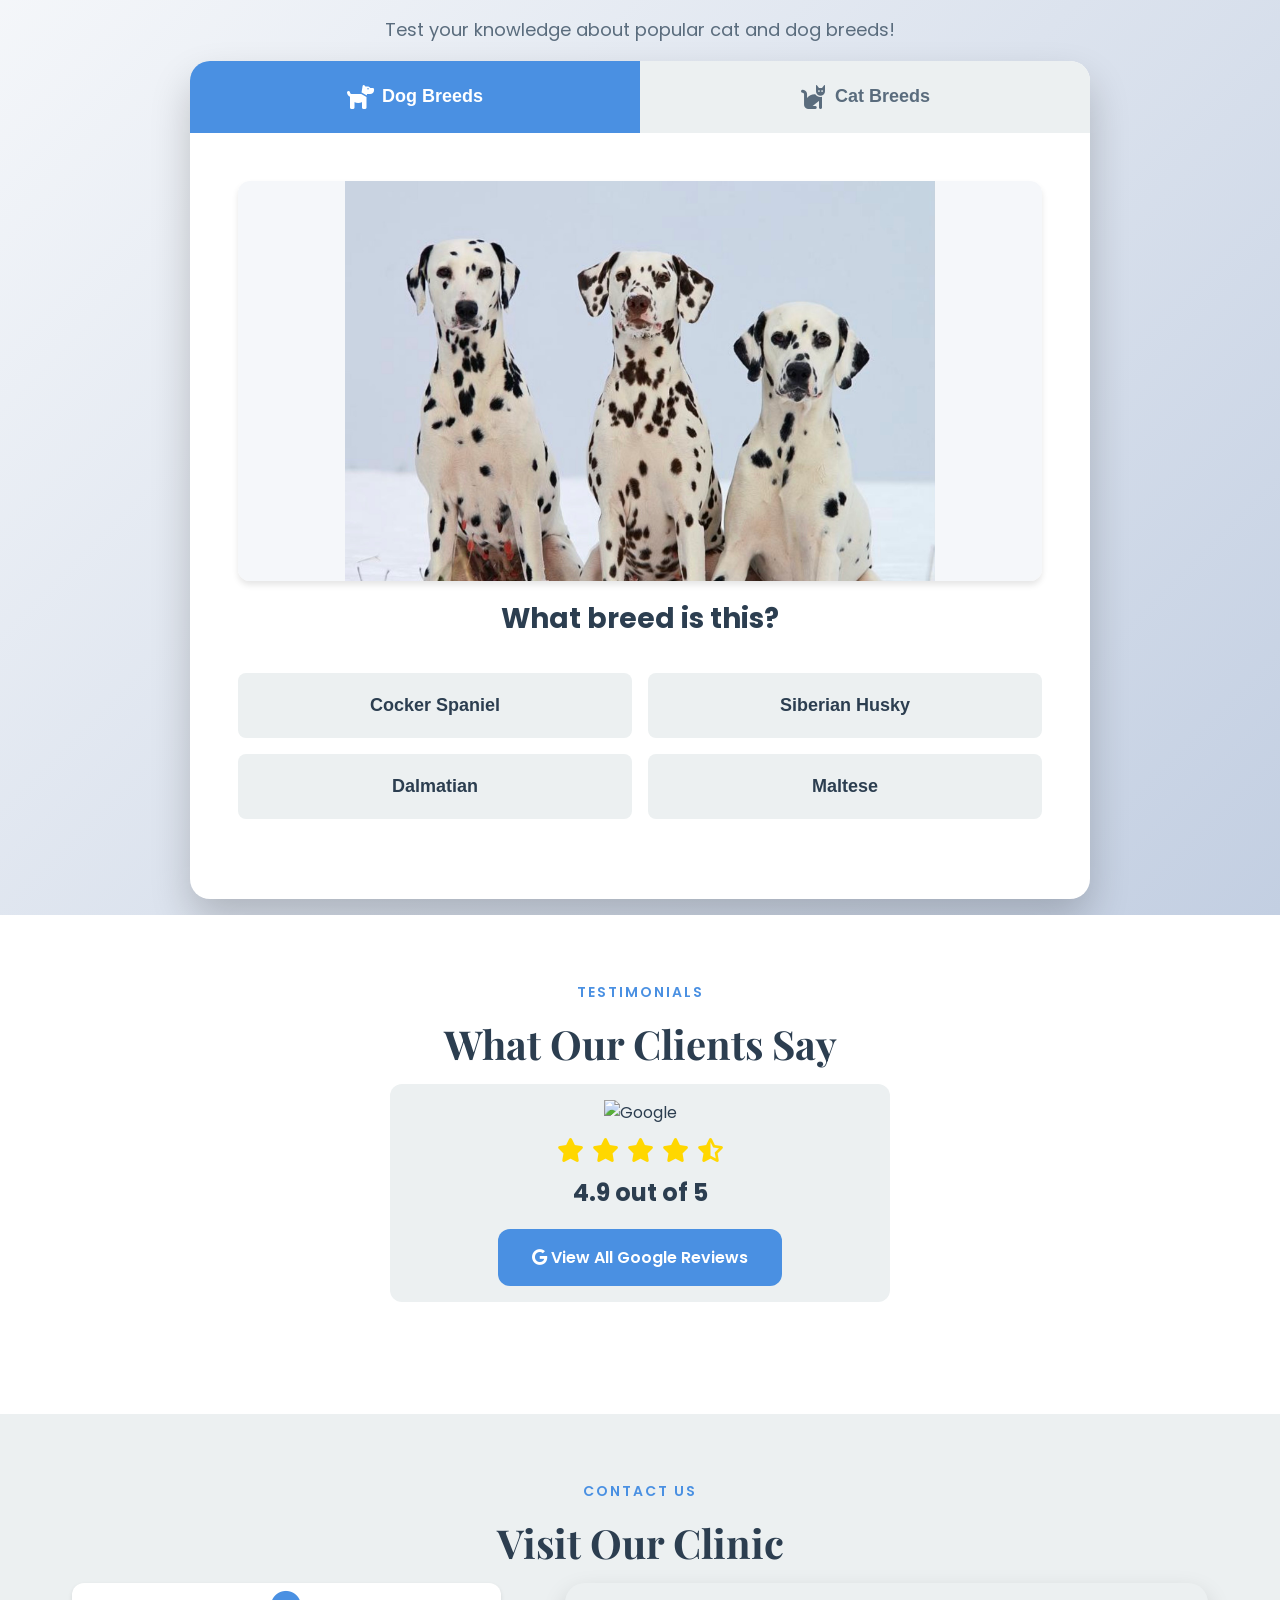
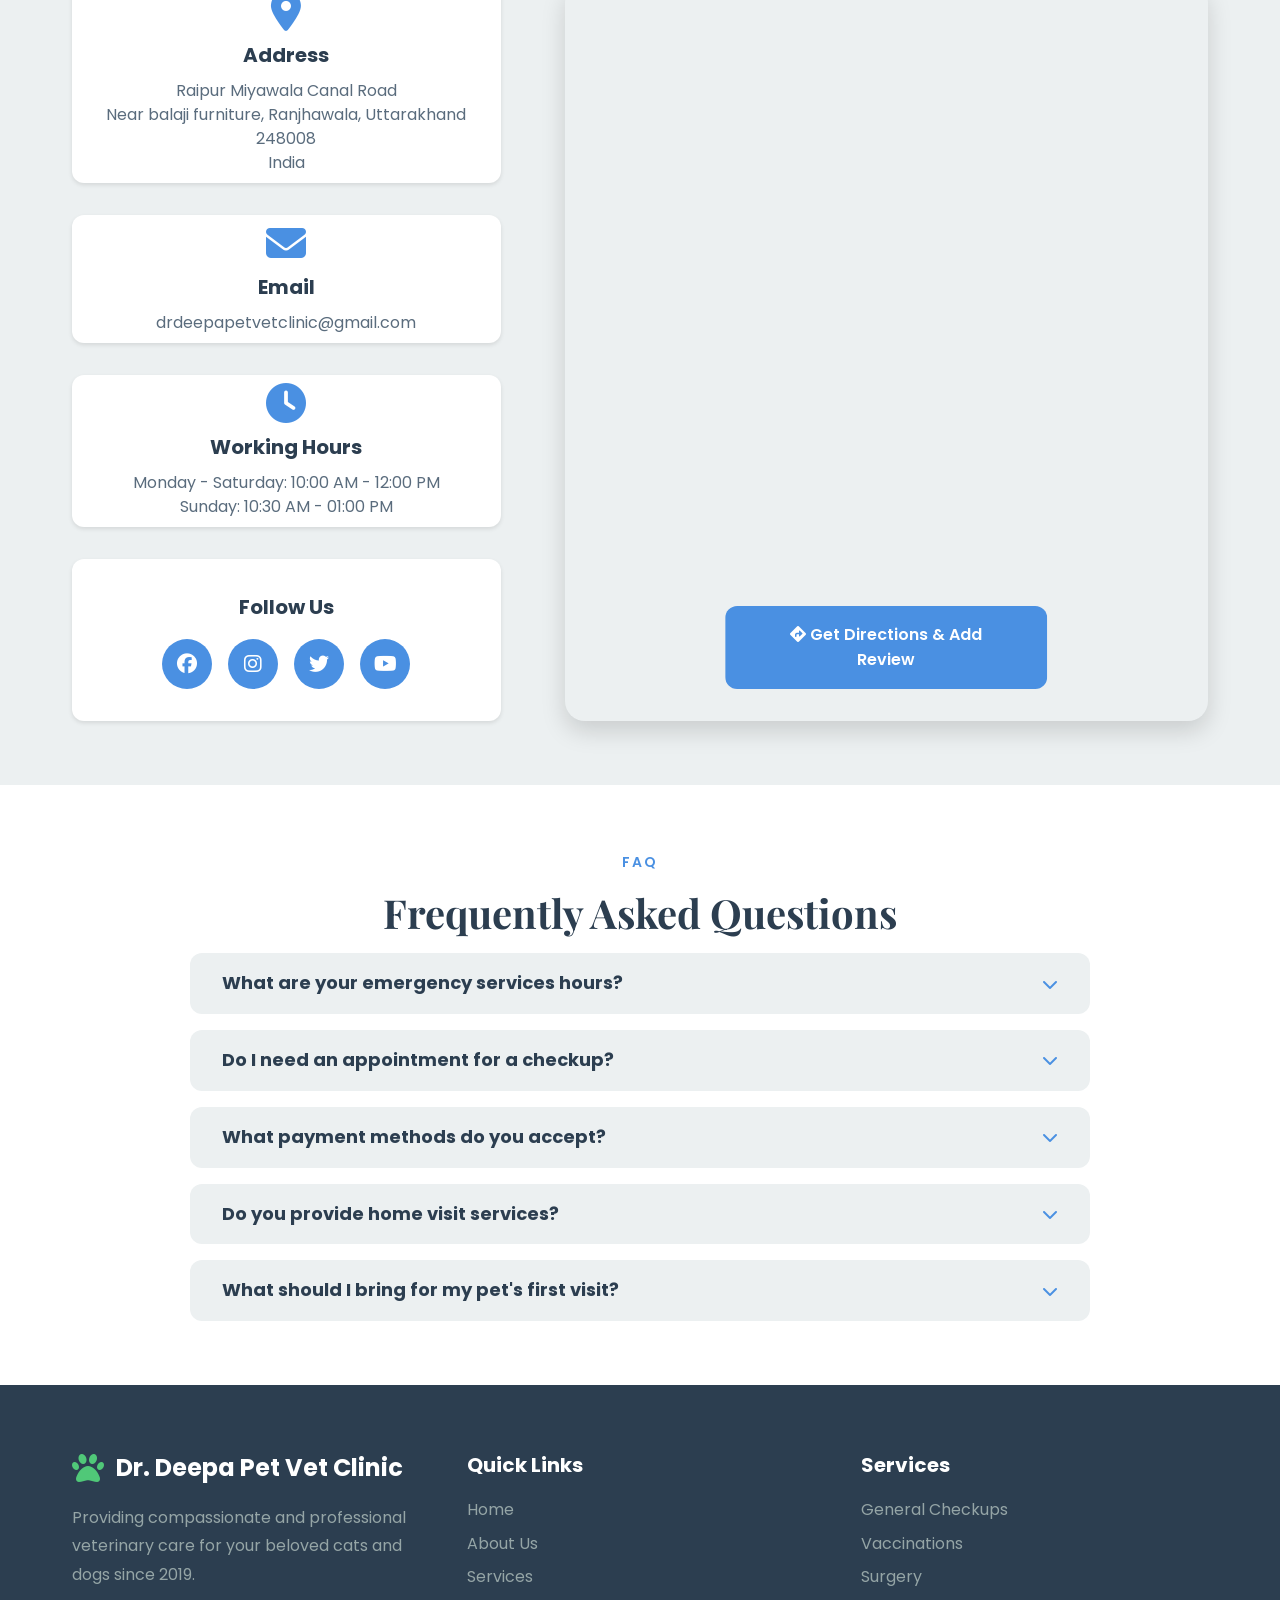
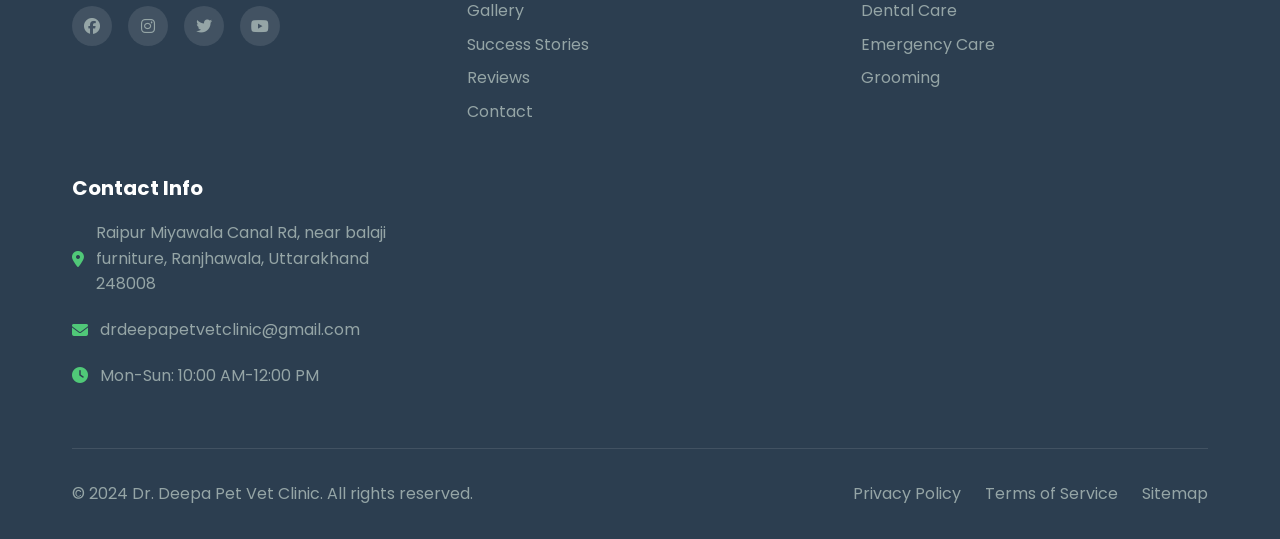
==== commit 11c994e3: "google url" ====
--- a/index.html
+++ b/index.html
@@ -385,7 +385,7 @@
             <div class="share-story-cta">
                 <h3>Have a Success Story to Share?</h3>
                 <p>We'd love to hear about your pet's journey with us!</p>
-                <a href="https://script.google.com/macros/s/AKfycbxJjtXcZrzObLgAwqTpQJnmWavZLCeGFpXvQDzokn_0cAX87Hi5R7qSYHYzd2hyTTDi/exec" class="btn btn-primary share-story-link">Share Your Story</a>
+                <button type="button" class="btn btn-primary share-story-link" id="shareStoryBtn">Share Your Story</button>
             </div>
         </div>
     </section>
